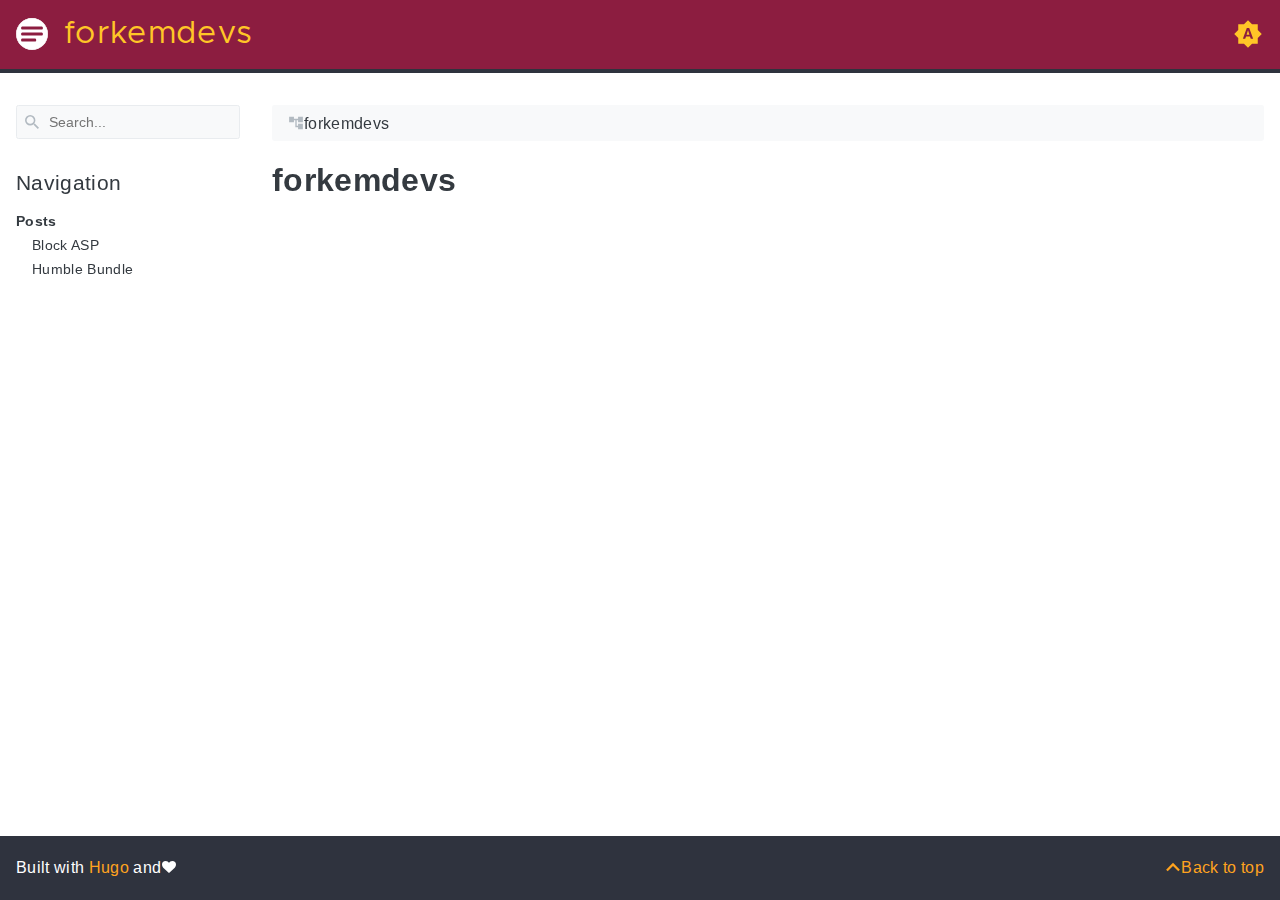
==== index.html @ 366abeff "deploy: c2080926b3ec997d3c9a92ddc873b7c8f7ced653" ====
<!doctype html><html lang=en class=color-toggle-hidden><head><meta name=generator content="Hugo 0.96.0"><meta charset=utf-8><meta name=viewport content="width=device-width,initial-scale=1"><meta name=color-scheme content="light dark"><meta name=description content="forkemdevs"><title>forkemdevs</title><link rel=icon type=image/svg+xml href=/favicon/favicon.svg><link rel=icon type=image/png sizes=32x32 href=/favicon/favicon-32x32.png><link rel=icon type=image/png sizes=16x16 href=/favicon/favicon-16x16.png><meta property="og:title" content="forkemdevs"><meta property="og:description" content><meta property="og:type" content="website"><meta property="og:url" content="https://forkemdevs.github.io/"><meta name=twitter:card content="summary"><meta name=twitter:title content="forkemdevs"><meta name=twitter:description content><script src=/js/darkmode-ce906ea916.min.js></script>
<link rel=preload as=font href=/fonts/Metropolis.woff2 type=font/woff2 crossorigin=anonymous><link rel=preload as=font href=/fonts/LiberationSans.woff2 type=font/woff2 crossorigin=anonymous><link rel=preload href=/main-f2bda721b7.min.css as=style><link rel=stylesheet href=/main-f2bda721b7.min.css media=all><link rel=preload href=/mobile-e59e15242a.min.css as=style><link rel=stylesheet href=/mobile-e59e15242a.min.css media="screen and (max-width: 45rem)"><link rel=preload href=/print-f79fc3e5d7.min.css as=style><link rel=stylesheet href=/print-f79fc3e5d7.min.css media=print><link rel=preload href=/custom.css as=style><link rel=stylesheet href=/custom.css media=all><script type=application/ld+json>{"@context":"http://schema.org","@type":"WebSite","name":"forkemdevs","url":"https:\/\/forkemdevs.github.io","thumbnailUrl":"https:\/\/forkemdevs.github.io\/brand.svg"}</script></head><body itemscope itemtype=https://schema.org/WebPage><svg class="svg-sprite" xmlns="http://www.w3.org/2000/svg" xmlns:xlink="http://www.w3.org/1999/xlink"><symbol viewBox="-2.29 -2.29 28.57 28.57" id="gdoc_arrow_back" xmlns="http://www.w3.org/2000/svg"><path d="M24 10.526v2.947H5.755l8.351 8.421-2.105 2.105-12-12 12-12 2.105 2.105-8.351 8.421H24z"/></symbol><symbol viewBox="-2.29 -2.29 28.57 28.57" id="gdoc_arrow_left_alt" xmlns="http://www.w3.org/2000/svg"><path d="M5.965 10.526V6.035L0 12l5.965 5.965v-4.491H24v-2.947H5.965z"/></symbol><symbol viewBox="-2.29 -2.29 28.57 28.57" id="gdoc_arrow_right_alt" xmlns="http://www.w3.org/2000/svg"><path d="M18.035 10.526V6.035L24 12l-5.965 5.965v-4.491H0v-2.947h18.035z"/></symbol><symbol viewBox="-2.29 -2.29 32.57 32.57" id="gdoc_bitbucket" xmlns="http://www.w3.org/2000/svg"><path d="M15.905 13.355c.189 1.444-1.564 2.578-2.784 1.839-1.375-.602-1.375-2.784-.034-3.403 1.151-.705 2.818.223 2.818 1.564zm1.907-.361c-.309-2.44-3.076-4.056-5.328-3.042-1.426.636-2.389 2.148-2.32 3.747.086 2.097 2.08 3.815 4.176 3.626s3.729-2.234 3.472-4.331zm4.108-9.315c-.756-.997-2.045-1.169-3.179-1.358-3.214-.516-6.513-.533-9.727.034-1.066.172-2.269.361-2.939 1.323 1.1 1.031 2.664 1.186 4.073 1.358 2.544.327 5.156.344 7.699.017 1.426-.172 3.008-.309 4.073-1.375zm.979 17.788c-.481 1.684-.206 3.953-1.994 4.932-3.076 1.701-6.806 1.89-10.191 1.289-1.787-.327-3.884-.894-4.864-2.578-.43-1.65-.705-3.334-.98-5.018l.103-.275.309-.155c5.121 3.386 12.288 3.386 17.427.0.808.241.206 1.22.189 1.805zM26.01 4.951c-.584 3.764-1.255 7.51-1.908 11.257-.189 1.1-1.255 1.719-2.148 2.183-3.214 1.615-6.96 1.89-10.483 1.512-2.389-.258-4.829-.894-6.771-2.389-.911-.705-.911-1.908-1.083-2.922-.602-3.523-1.289-7.046-1.719-10.604.206-1.547 1.942-2.217 3.231-2.698C6.848.654 8.686.362 10.508.19c3.884-.378 7.854-.241 11.618.859 1.341.395 2.784.945 3.695 2.097.412.533.275 1.203.189 1.805z"/></symbol><symbol viewBox="-2.29 -2.29 28.57 28.57" id="gdoc_bookmark" xmlns="http://www.w3.org/2000/svg"><path d="M15.268 4.392q.868.0 1.532.638t.664 1.506v17.463l-7.659-3.268-7.608 3.268V6.536q0-.868.664-1.506t1.532-.638h10.876zm4.34 14.144V4.392q0-.868-.638-1.532t-1.506-.664H6.537q0-.868.664-1.532T8.733.0h10.876q.868.0 1.532.664t.664 1.532v17.412z"/></symbol><symbol viewBox="-2.29 -2.29 32.57 32.57" id="gdoc_brightness_auto" xmlns="http://www.w3.org/2000/svg"><path d="M16.846 18.938h2.382L15.22 7.785h-2.44L8.772 18.938h2.382l.871-2.44h3.95zm7.087-9.062L27.999 14l-4.066 4.124v5.809h-5.809L14 27.999l-4.124-4.066H4.067v-5.809L.001 14l4.066-4.124V4.067h5.809L14 .001l4.124 4.066h5.809v5.809zm-11.385 4.937L14 10.282l1.452 4.531h-2.904z"/></symbol><symbol viewBox="-2.29 -2.29 32.57 32.57" id="gdoc_brightness_dark" xmlns="http://www.w3.org/2000/svg"><path d="M14 21.435q3.079.0 5.257-2.178T21.435 14t-2.178-5.257T14 6.565q-1.51.0-3.079.697 1.917.871 3.108 2.701T15.22 14t-1.191 4.037-3.108 2.701q1.568.697 3.079.697zm9.933-11.559L27.999 14l-4.066 4.124v5.809h-5.809L14 27.999l-4.124-4.066H4.067v-5.809L.001 14l4.066-4.124V4.067h5.809L14 .001l4.124 4.066h5.809v5.809z"/></symbol><symbol viewBox="-2.29 -2.29 32.57 32.57" id="gdoc_brightness_light" xmlns="http://www.w3.org/2000/svg"><path d="M14 21.435q3.079.0 5.257-2.178T21.435 14t-2.178-5.257T14 6.565 8.743 8.743 6.565 14t2.178 5.257T14 21.435zm9.933-3.311v5.809h-5.809L14 27.999l-4.124-4.066H4.067v-5.809L.001 14l4.066-4.124V4.067h5.809L14 .001l4.124 4.066h5.809v5.809L27.999 14z"/></symbol><symbol viewBox="-2.29 -2.29 32.57 32.57" id="gdoc_check" xmlns="http://www.w3.org/2000/svg"><path d="M8.885 20.197 25.759 3.323l2.24 2.24L8.885 24.677.0 15.792l2.24-2.24z"/></symbol><symbol viewBox="-2.29 -2.29 32.57 32.57" id="gdoc_cloud_off" xmlns="http://www.w3.org/2000/svg"><path d="M9.023 10.5H7q-1.914.0-3.281 1.395t-1.367 3.309 1.367 3.281T7 19.852h11.375zM3.5 4.976l1.477-1.477L24.5 23.022l-1.477 1.477-2.352-2.297H6.999q-2.898.0-4.949-2.051t-2.051-4.949q0-2.844 1.969-4.867t4.758-2.133zm19.086 5.578q2.242.164 3.828 1.832T28 16.351q0 3.008-2.461 4.758l-1.695-1.695q1.805-.984 1.805-3.063.0-1.422-1.039-2.461t-2.461-1.039h-1.75v-.602q0-2.68-1.859-4.539t-4.539-1.859q-1.531.0-2.953.711l-1.75-1.695Q11.431 3.5 14.001 3.5q2.953.0 5.496 2.078t3.09 4.977z"/></symbol><symbol viewBox="-2.29 -2.29 32.57 32.57" id="gdoc_code" xmlns="http://www.w3.org/2000/svg"><path d="M9.917 24.5a1.75 1.75.0 10-3.501.001 1.75 1.75.0 003.501-.001zm0-21a1.75 1.75.0 10-3.501.001A1.75 1.75.0 009.917 3.5zm11.666 2.333a1.75 1.75.0 10-3.501.001 1.75 1.75.0 003.501-.001zm1.75.0a3.502 3.502.0 01-1.75 3.026c-.055 6.581-4.721 8.039-7.82 9.023-2.898.911-3.846 1.349-3.846 3.117v.474a3.502 3.502.0 011.75 3.026c0 1.932-1.568 3.5-3.5 3.5s-3.5-1.568-3.5-3.5c0-1.294.711-2.424 1.75-3.026V6.526A3.502 3.502.0 014.667 3.5c0-1.932 1.568-3.5 3.5-3.5s3.5 1.568 3.5 3.5a3.502 3.502.0 01-1.75 3.026v9.06c.93-.456 1.914-.766 2.807-1.039 3.391-1.075 5.323-1.878 5.359-5.687a3.502 3.502.0 01-1.75-3.026c0-1.932 1.568-3.5 3.5-3.5s3.5 1.568 3.5 3.5z"/></symbol><symbol viewBox="-2.29 -2.29 32.57 32.57" id="gdoc_copy" xmlns="http://www.w3.org/2000/svg"><path d="M23.502 25.438V7.626H9.562v17.812h13.94zm0-20.315q1.013.0 1.787.745t.774 1.757v17.812q0 1.013-.774 1.787t-1.787.774H9.562q-1.013.0-1.787-.774t-.774-1.787V7.625q0-1.013.774-1.757t1.787-.745h13.94zM19.689.0v2.562H4.438v17.812H1.936V2.562q0-1.013.745-1.787T4.438.001h15.251z"/></symbol><symbol viewBox="-2.29 -2.29 36.57 36.57" id="gdoc_date" xmlns="http://www.w3.org/2000/svg"><path d="M27.192 28.844V11.192H4.808v17.652h22.384zm0-25.689q1.277.0 2.253.976t.976 2.253v22.459q0 1.277-.976 2.216t-2.253.939H4.808q-1.352.0-2.291-.901t-.939-2.253V6.385q0-1.277.939-2.253t2.291-.976h1.577V.001h3.23v3.155h12.769V.001h3.23v3.155h1.577zm-3.155 11.267v3.155h-3.23v-3.155h3.23zm-6.46.0v3.155h-3.155v-3.155h3.155zm-6.384.0v3.155h-3.23v-3.155h3.23z"/></symbol><symbol viewBox="-2.29 -2.29 36.57 36.57" id="gdoc_download" xmlns="http://www.w3.org/2000/svg"><path d="M2.866 28.209h26.269v3.79H2.866v-3.79zm26.268-16.925L16 24.418 2.866 11.284h7.493V.001h11.283v11.283h7.493z"/></symbol><symbol viewBox="-2.29 -2.29 36.57 36.57" id="gdoc_email" xmlns="http://www.w3.org/2000/svg"><path d="M28.845 9.615v-3.23L16 14.422 3.155 6.385v3.23L16 17.577zm0-6.46q1.277.0 2.216.977T32 6.385v19.23q0 1.277-.939 2.253t-2.216.977H3.155q-1.277.0-2.216-.977T0 25.615V6.385q0-1.277.939-2.253t2.216-.977h25.69z"/></symbol><symbol viewBox="-2.29 -2.29 32.57 32.57" id="gdoc_git" xmlns="http://www.w3.org/2000/svg"><path d="M27.472 12.753 15.247.529a1.803 1.803.0 00-2.55.0l-2.84 2.84 2.137 2.137a2.625 2.625.0 013.501 3.501l3.499 3.499a2.625 2.625.0 11-1.237 1.237l-3.499-3.499c-.083.04-.169.075-.257.106v7.3a2.626 2.626.0 11-1.75.0v-7.3a2.626 2.626.0 01-1.494-3.607L8.62 4.606l-8.09 8.09a1.805 1.805.0 000 2.551l12.225 12.224a1.803 1.803.0 002.55.0l12.168-12.168a1.805 1.805.0 000-2.551z"/></symbol><symbol viewBox="-2.29 -2.29 36.57 36.57" id="gdoc_github" xmlns="http://www.w3.org/2000/svg"><path d="M16 .394c8.833.0 15.999 7.166 15.999 15.999.0 7.062-4.583 13.062-10.937 15.187-.813.146-1.104-.354-1.104-.771.0-.521.021-2.25.021-4.396.0-1.5-.5-2.458-1.083-2.958 3.562-.396 7.312-1.75 7.312-7.896.0-1.75-.625-3.167-1.646-4.291.167-.417.708-2.042-.167-4.25-1.333-.417-4.396 1.646-4.396 1.646a15.032 15.032.0 00-8 0S8.937 6.602 7.603 7.018c-.875 2.208-.333 3.833-.167 4.25-1.021 1.125-1.646 2.542-1.646 4.291.0 6.125 3.729 7.5 7.291 7.896-.458.417-.875 1.125-1.021 2.146-.917.417-3.25 1.125-4.646-1.333-.875-1.521-2.458-1.646-2.458-1.646-1.562-.021-.104.979-.104.979 1.042.479 1.771 2.333 1.771 2.333.938 2.854 5.396 1.896 5.396 1.896.0 1.333.021 2.583.021 2.979.0.417-.292.917-1.104.771C4.582 29.455-.001 23.455-.001 16.393-.001 7.56 7.165.394 15.998.394zM6.063 23.372c.042-.083-.021-.187-.146-.25-.125-.042-.229-.021-.271.042-.042.083.021.187.146.25.104.062.229.042.271-.042zm.646.709c.083-.062.062-.208-.042-.333-.104-.104-.25-.146-.333-.062-.083.062-.062.208.042.333.104.104.25.146.333.062zm.625.937c.104-.083.104-.25.0-.396-.083-.146-.25-.208-.354-.125-.104.062-.104.229.0.375s.271.208.354.146zm.875.875c.083-.083.042-.271-.083-.396-.146-.146-.333-.167-.417-.062-.104.083-.062.271.083.396.146.146.333.167.417.062zm1.187.521c.042-.125-.083-.271-.271-.333-.167-.042-.354.021-.396.146s.083.271.271.312c.167.062.354.0.396-.125zm1.313.104c0-.146-.167-.25-.354-.229-.187.0-.333.104-.333.229.0.146.146.25.354.229.187.0.333-.104.333-.229zm1.208-.208c-.021-.125-.187-.208-.375-.187-.187.042-.312.167-.292.312.021.125.187.208.375.167s.312-.167.292-.292z"/></symbol><symbol viewBox="-2.29 -2.29 32.57 32.57" id="gdoc_gitlab" xmlns="http://www.w3.org/2000/svg"><path d="M1.629 11.034 14 26.888.442 17.048a1.09 1.09.0 01-.39-1.203l1.578-4.811zm7.217.0h10.309l-5.154 15.854zM5.753 1.475l3.093 9.559H1.63l3.093-9.559a.548.548.0 011.031.0zm20.618 9.559 1.578 4.811c.141.437-.016.922-.39 1.203l-13.558 9.84 12.371-15.854zm0 0h-7.216l3.093-9.559a.548.548.0 011.031.0z"/></symbol><symbol viewBox="-2.29 -2.29 36.57 36.57" id="gdoc_heart" xmlns="http://www.w3.org/2000/svg"><path d="M16 29.714a1.11 1.11.0 01-.786-.321L4.072 18.643c-.143-.125-4.071-3.714-4.071-8 0-5.232 3.196-8.357 8.535-8.357 3.125.0 6.053 2.464 7.464 3.857 1.411-1.393 4.339-3.857 7.464-3.857 5.339.0 8.535 3.125 8.535 8.357.0 4.286-3.928 7.875-4.089 8.035L16.785 29.392c-.214.214-.5.321-.786.321z"/></symbol><symbol viewBox="-2.29 -2.29 32.57 32.57" id="gdoc_home" xmlns="http://www.w3.org/2000/svg"><path d="M24.003 15.695v8.336c0 .608-.504 1.111-1.111 1.111h-6.669v-6.669h-4.446v6.669H5.108a1.119 1.119.0 01-1.111-1.111v-8.336c0-.035.017-.069.017-.104L14 7.359l9.986 8.232a.224.224.0 01.017.104zm3.873-1.198-1.077 1.285a.578.578.0 01-.365.191h-.052a.547.547.0 01-.365-.122L14 5.831 1.983 15.851a.594.594.0 01-.417.122.578.578.0 01-.365-.191L.124 14.497a.57.57.0 01.069-.781L12.679 3.314c.729-.608 1.91-.608 2.64.0l4.237 3.543V3.471c0-.313.243-.556.556-.556h3.334c.313.0.556.243.556.556v7.085l3.803 3.161c.226.191.26.556.069.781z"/></symbol><symbol viewBox="-2.29 -2.29 32.57 32.57" id="gdoc_keyborad_arrow_down" xmlns="http://www.w3.org/2000/svg"><path d="M3.281 5.36 14 16.079 24.719 5.36 28 8.641l-14 14-14-14z"/></symbol><symbol viewBox="-2.29 -2.29 36.57 36.57" id="gdoc_keyborad_arrow_left" xmlns="http://www.w3.org/2000/svg"><path d="M25.875 28.25 22.125 32 6.126 16.001 22.125.002l3.75 3.75-12.25 12.25z"/></symbol><symbol viewBox="-2.29 -2.29 36.57 36.57" id="gdoc_keyborad_arrow_right" xmlns="http://www.w3.org/2000/svg"><path d="M6.125 28.25 18.375 16 6.125 3.75 9.875.0l15.999 15.999L9.875 31.998z"/></symbol><symbol viewBox="-2.29 -2.29 32.57 32.57" id="gdoc_keyborad_arrow_up" xmlns="http://www.w3.org/2000/svg"><path d="M24.719 22.64 14 11.921 3.281 22.64.0 19.359l14-14 14 14z"/></symbol><symbol viewBox="-2.29 -2.29 36.57 36.57" id="gdoc_link" xmlns="http://www.w3.org/2000/svg"><path d="M24.037 7.963q3.305.0 5.634 2.366T32 16t-2.329 5.671-5.634 2.366h-6.46v-3.08h6.46q2.028.0 3.493-1.465t1.465-3.493-1.465-3.493-3.493-1.465h-6.46v-3.08h6.46zM9.615 17.578v-3.155h12.77v3.155H9.615zM3.005 16q0 2.028 1.465 3.493t3.493 1.465h6.46v3.08h-6.46q-3.305.0-5.634-2.366T0 16.001t2.329-5.671 5.634-2.366h6.46v3.08h-6.46q-2.028.0-3.493 1.465t-1.465 3.493z"/></symbol><symbol viewBox="-2.29 -2.29 36.57 36.57" id="gdoc_menu" xmlns="http://www.w3.org/2000/svg"><path d="M.001 5.334h31.998v3.583H.001V5.334zm0 12.416v-3.5h31.998v3.5H.001zm0 8.916v-3.583h31.998v3.583H.001z"/></symbol><symbol viewBox="-2.29 -2.29 32.57 32.57" id="gdoc_notification" xmlns="http://www.w3.org/2000/svg"><path d="M22.615 19.384l2.894 2.894v1.413H2.49v-1.413l2.894-2.894V12.25q0-3.365 1.716-5.856t4.745-3.231v-1.01q0-.875.606-1.514T13.999.0t1.548.639.606 1.514v1.01q3.029.74 4.745 3.231t1.716 5.856v7.134zM14 27.999q-1.211.0-2.053-.808t-.841-2.019h5.788q0 1.144-.875 1.986T14 27.999z"/></symbol><symbol viewBox="-2.29 -2.29 32.57 32.57" id="gdoc_path" xmlns="http://www.w3.org/2000/svg"><path d="M28 12.62h-9.793V8.414h-2.826v11.173h2.826v-4.206H28V26.62h-9.793v-4.206H12.62v-14H9.794v4.206H.001V1.381h9.793v4.206h8.413V1.381H28V12.62z"/></symbol><symbol viewBox="-2.29 -2.29 36.57 36.57" id="gdoc_person" xmlns="http://www.w3.org/2000/svg"><path d="M16 20.023q5.052.0 10.526 2.199t5.473 5.754v4.023H0v-4.023q0-3.555 5.473-5.754t10.526-2.199zM16 16q-3.275.0-5.614-2.339T8.047 8.047t2.339-5.661T16 0t5.614 2.386 2.339 5.661-2.339 5.614T16 16z"/></symbol><symbol viewBox="-2.29 -2.29 36.57 36.57" id="gdoc_search" xmlns="http://www.w3.org/2000/svg"><path d="M11.925 20.161q3.432.0 5.834-2.402t2.402-5.834-2.402-5.834-5.834-2.402-5.834 2.402-2.402 5.834 2.402 5.834 5.834 2.402zm10.981.0L32 29.255 29.255 32l-9.094-9.094v-1.458l-.515-.515q-3.26 2.831-7.721 2.831-4.976.0-8.45-3.432T.001 11.925t3.474-8.45 8.45-3.474 8.407 3.474 3.432 8.45q0 1.802-.858 4.075t-1.973 3.646l.515.515h1.458z"/></symbol><symbol viewBox="-2.29 -2.29 32.57 32.57" id="gdoc_shield" xmlns="http://www.w3.org/2000/svg"><path d="M22.167 15.166V3.5h-8.166v20.726c.93-.492 2.424-1.349 3.883-2.497 1.95-1.531 4.284-3.919 4.284-6.562zm3.499-13.999v14c0 7.674-10.737 12.523-11.192 12.724-.146.073-.31.109-.474.109s-.328-.036-.474-.109c-.456-.201-11.192-5.049-11.192-12.724v-14C2.334.529 2.863.0 3.501.0H24.5c.638.0 1.167.529 1.167 1.167z"/></symbol><symbol viewBox="-2.29 -2.29 32.57 32.57" id="gdoc_tags" xmlns="http://www.w3.org/2000/svg"><path d="M6.606 7.549c0-1.047-.84-1.887-1.887-1.887s-1.887.84-1.887 1.887.84 1.887 1.887 1.887 1.887-.84 1.887-1.887zm15.732 8.493c0 .501-.206.988-.546 1.327l-7.239 7.254c-.354.339-.84.546-1.342.546s-.988-.206-1.327-.546L1.342 14.066C.59 13.329.0 11.899.0 10.852V4.718a1.9 1.9.0 011.887-1.887h6.134c1.047.0 2.477.59 3.229 1.342L21.792 14.7c.339.354.546.84.546 1.342zm5.661.0c0 .501-.206.988-.546 1.327l-7.239 7.254c-.354.339-.84.546-1.342.546-.767.0-1.15-.354-1.651-.87l6.93-6.93c.339-.339.546-.826.546-1.327s-.206-.988-.546-1.342L13.609 4.173c-.752-.752-2.182-1.342-3.229-1.342h3.303c1.047.0 2.477.59 3.229 1.342L27.454 14.7c.339.354.546.84.546 1.342z"/></symbol><symbol viewBox="-2.29 -2.29 36.57 36.57" id="gdoc_timer" xmlns="http://www.w3.org/2000/svg"><path d="M16 29q4.428.0 7.536-3.143t3.107-7.571-3.107-7.536T16 7.643 8.464 10.75t-3.107 7.536 3.107 7.571T16 29zM26.714 9.786q1.214 1.571 2.107 4.036t.893 4.464q0 5.643-4 9.678T16 32t-9.714-4.036-4-9.678 4-9.678T16 4.572q1.929.0 4.464.929t4.107 2.143l2.143-2.214q1.143.929 2.143 2.143zM14.5 19.857v-9.143h3v9.143h-3zM20.571.001v3.071h-9.143V.001h9.143z"/></symbol></svg><div class=wrapper><input type=checkbox class=hidden id=menu-control>
<input type=checkbox class=hidden id=menu-header-control><header class=gdoc-header><div class="container flex align-center justify-between"><label for=menu-control class=gdoc-nav__control><svg class="icon gdoc_menu"><title>Open Nav Menu</title><use xlink:href="#gdoc_menu"/></svg><svg class="icon gdoc_arrow_back"><title>Close Nav Menu</title><use xlink:href="#gdoc_arrow_back"/></svg></label><a class=gdoc-header__link href=https://forkemdevs.github.io><span class="gdoc-brand flex align-center"><img class=gdoc-brand__img src=/brand.svg alt>
<span class=gdoc-brand__title>forkemdevs</span></span></a><div class=gdoc-menu-header><span id=gdoc-dark-mode><svg class="icon gdoc_brightness_dark"><title>Toggle Dark/Light/Auto mode</title><use xlink:href="#gdoc_brightness_dark"/></svg><svg class="icon gdoc_brightness_light"><title>Toggle Dark/Light/Auto mode</title><use xlink:href="#gdoc_brightness_light"/></svg><svg class="icon gdoc_brightness_auto"><title>Toggle Dark/Light/Auto mode</title><use xlink:href="#gdoc_brightness_auto"/></svg></span></div></div></header><main class="container flex flex-even"><aside class=gdoc-nav><nav><div class=gdoc-search><svg class="icon gdoc_search"><use xlink:href="#gdoc_search"/></svg><input type=text id=gdoc-search-input class=gdoc-search__input placeholder=Search... aria-label=Search maxlength=64><div class="gdoc-search__spinner spinner hidden"></div><ul id=gdoc-search-results class=gdoc-search__list></ul></div><section class=gdoc-nav--main><h2>Navigation</h2><ul class=gdoc-nav__list><li><span class=flex>Posts</span><ul class=gdoc-nav__list><li><span class=flex><a href=/posts/blockasp/ class=gdoc-nav__entry>Block ASP</a></span></li><li><span class=flex><a href=/posts/humble/ class=gdoc-nav__entry>Humble Bundle</a></span></li></ul></li></ul></section><section class=gdoc-nav--more></section></nav></aside><div class=gdoc-page><div class="gdoc-page__header flex flex-wrap
justify-between
hidden-mobile" itemprop=breadcrumb><div><svg class="icon gdoc_path hidden-mobile"><use xlink:href="#gdoc_path"/></svg><ol class=breadcrumb itemscope itemtype=https://schema.org/BreadcrumbList><li itemprop=itemListElement itemscope itemtype=https://schema.org/ListItem><span itemprop=name>forkemdevs</span><meta itemprop=position content="1"></li></ol></div></div><article class="gdoc-markdown gdoc-markdown__align--left"><h1>forkemdevs</h1></article><div class="gdoc-page__footer flex flex-wrap justify-between"></div></div></main><footer class=gdoc-footer><div class="container flex"><div class="flex flex-wrap"><span class="gdoc-footer__item gdoc-footer__item--row">Built with <a href=https://gohugo.io/ class=gdoc-footer__link>Hugo</a> and<svg class="icon gdoc_heart"><use xlink:href="#gdoc_heart"/></svg></span></div><div class="flex flex-25 justify-end"><span class="gdoc-footer__item text-right"><a class="gdoc-footer__link fake-link" href=# aria-label="Back to top"><svg class="icon gdoc_keyborad_arrow_up"><use xlink:href="#gdoc_keyborad_arrow_up"/></svg><span class=hidden-mobile>Back to top</span></a></span></div></div></footer></div><script defer src=/js/en.search.min.abe68cbe5566df3a4f1f0d85d032292425f161613d17ce5e425dd2c1304852de.js></script>
<script defer src=/js/clipboard-27784b7376.min.js></script>
<script defer src=/js/clipboard-loader-832dc83c27.min.js></script>
<script defer src=/js/copycode-fd03c0d24f.min.js></script></body></html>
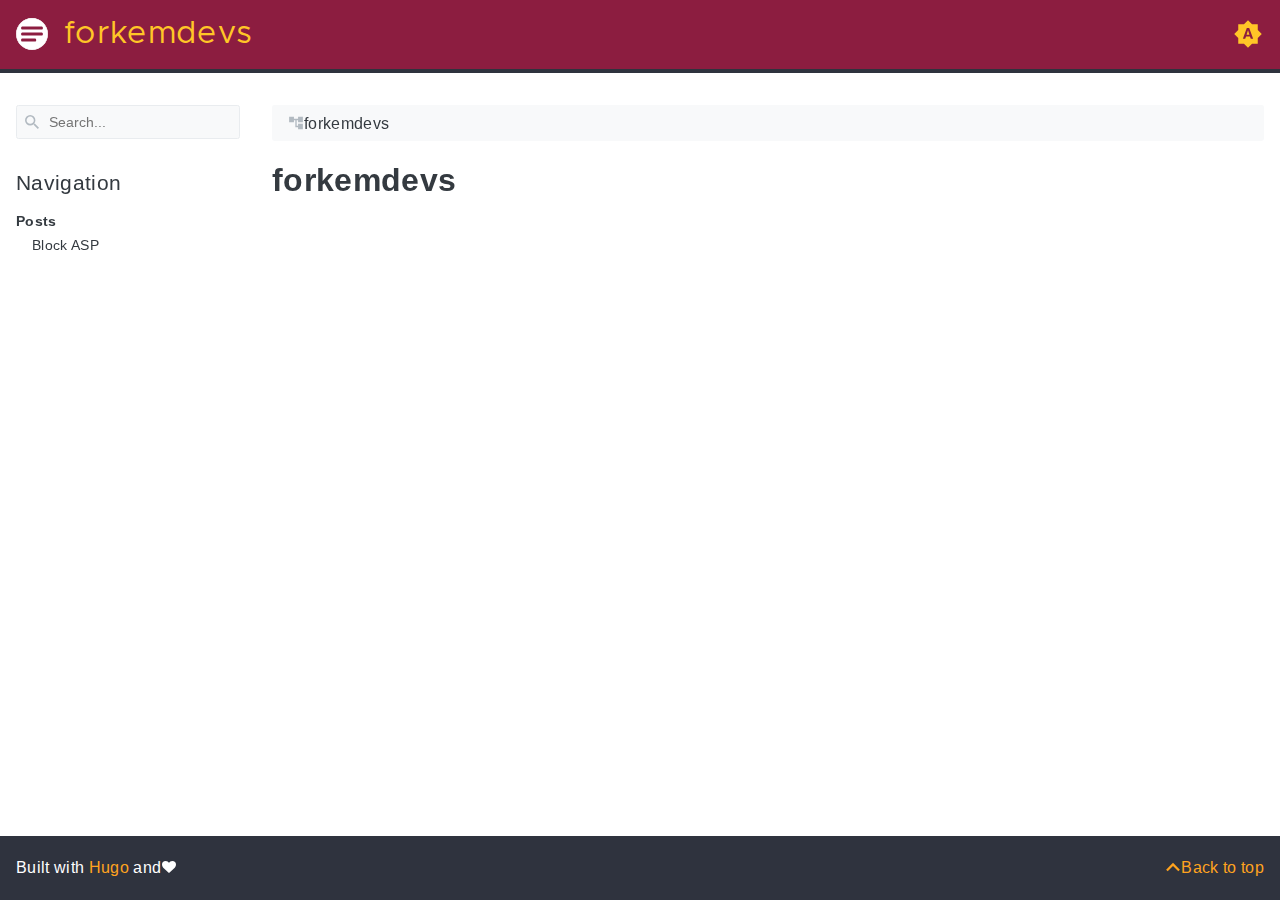
==== commit 736707ed: "deploy: e185e8fd4fc983e2602ab6d0beebf1bd8588249e" ====
--- a/index.html
+++ b/index.html
@@ -1,7 +1,7 @@
 <!doctype html><html lang=en class=color-toggle-hidden><head><meta name=generator content="Hugo 0.96.0"><meta charset=utf-8><meta name=viewport content="width=device-width,initial-scale=1"><meta name=color-scheme content="light dark"><meta name=description content="forkemdevs"><title>forkemdevs</title><link rel=icon type=image/svg+xml href=/favicon/favicon.svg><link rel=icon type=image/png sizes=32x32 href=/favicon/favicon-32x32.png><link rel=icon type=image/png sizes=16x16 href=/favicon/favicon-16x16.png><meta property="og:title" content="forkemdevs"><meta property="og:description" content><meta property="og:type" content="website"><meta property="og:url" content="https://forkemdevs.github.io/"><meta name=twitter:card content="summary"><meta name=twitter:title content="forkemdevs"><meta name=twitter:description content><script src=/js/darkmode-ce906ea916.min.js></script>
 <link rel=preload as=font href=/fonts/Metropolis.woff2 type=font/woff2 crossorigin=anonymous><link rel=preload as=font href=/fonts/LiberationSans.woff2 type=font/woff2 crossorigin=anonymous><link rel=preload href=/main-f2bda721b7.min.css as=style><link rel=stylesheet href=/main-f2bda721b7.min.css media=all><link rel=preload href=/mobile-e59e15242a.min.css as=style><link rel=stylesheet href=/mobile-e59e15242a.min.css media="screen and (max-width: 45rem)"><link rel=preload href=/print-f79fc3e5d7.min.css as=style><link rel=stylesheet href=/print-f79fc3e5d7.min.css media=print><link rel=preload href=/custom.css as=style><link rel=stylesheet href=/custom.css media=all><script type=application/ld+json>{"@context":"http://schema.org","@type":"WebSite","name":"forkemdevs","url":"https:\/\/forkemdevs.github.io","thumbnailUrl":"https:\/\/forkemdevs.github.io\/brand.svg"}</script></head><body itemscope itemtype=https://schema.org/WebPage><svg class="svg-sprite" xmlns="http://www.w3.org/2000/svg" xmlns:xlink="http://www.w3.org/1999/xlink"><symbol viewBox="-2.29 -2.29 28.57 28.57" id="gdoc_arrow_back" xmlns="http://www.w3.org/2000/svg"><path d="M24 10.526v2.947H5.755l8.351 8.421-2.105 2.105-12-12 12-12 2.105 2.105-8.351 8.421H24z"/></symbol><symbol viewBox="-2.29 -2.29 28.57 28.57" id="gdoc_arrow_left_alt" xmlns="http://www.w3.org/2000/svg"><path d="M5.965 10.526V6.035L0 12l5.965 5.965v-4.491H24v-2.947H5.965z"/></symbol><symbol viewBox="-2.29 -2.29 28.57 28.57" id="gdoc_arrow_right_alt" xmlns="http://www.w3.org/2000/svg"><path d="M18.035 10.526V6.035L24 12l-5.965 5.965v-4.491H0v-2.947h18.035z"/></symbol><symbol viewBox="-2.29 -2.29 32.57 32.57" id="gdoc_bitbucket" xmlns="http://www.w3.org/2000/svg"><path d="M15.905 13.355c.189 1.444-1.564 2.578-2.784 1.839-1.375-.602-1.375-2.784-.034-3.403 1.151-.705 2.818.223 2.818 1.564zm1.907-.361c-.309-2.44-3.076-4.056-5.328-3.042-1.426.636-2.389 2.148-2.32 3.747.086 2.097 2.08 3.815 4.176 3.626s3.729-2.234 3.472-4.331zm4.108-9.315c-.756-.997-2.045-1.169-3.179-1.358-3.214-.516-6.513-.533-9.727.034-1.066.172-2.269.361-2.939 1.323 1.1 1.031 2.664 1.186 4.073 1.358 2.544.327 5.156.344 7.699.017 1.426-.172 3.008-.309 4.073-1.375zm.979 17.788c-.481 1.684-.206 3.953-1.994 4.932-3.076 1.701-6.806 1.89-10.191 1.289-1.787-.327-3.884-.894-4.864-2.578-.43-1.65-.705-3.334-.98-5.018l.103-.275.309-.155c5.121 3.386 12.288 3.386 17.427.0.808.241.206 1.22.189 1.805zM26.01 4.951c-.584 3.764-1.255 7.51-1.908 11.257-.189 1.1-1.255 1.719-2.148 2.183-3.214 1.615-6.96 1.89-10.483 1.512-2.389-.258-4.829-.894-6.771-2.389-.911-.705-.911-1.908-1.083-2.922-.602-3.523-1.289-7.046-1.719-10.604.206-1.547 1.942-2.217 3.231-2.698C6.848.654 8.686.362 10.508.19c3.884-.378 7.854-.241 11.618.859 1.341.395 2.784.945 3.695 2.097.412.533.275 1.203.189 1.805z"/></symbol><symbol viewBox="-2.29 -2.29 28.57 28.57" id="gdoc_bookmark" xmlns="http://www.w3.org/2000/svg"><path d="M15.268 4.392q.868.0 1.532.638t.664 1.506v17.463l-7.659-3.268-7.608 3.268V6.536q0-.868.664-1.506t1.532-.638h10.876zm4.34 14.144V4.392q0-.868-.638-1.532t-1.506-.664H6.537q0-.868.664-1.532T8.733.0h10.876q.868.0 1.532.664t.664 1.532v17.412z"/></symbol><symbol viewBox="-2.29 -2.29 32.57 32.57" id="gdoc_brightness_auto" xmlns="http://www.w3.org/2000/svg"><path d="M16.846 18.938h2.382L15.22 7.785h-2.44L8.772 18.938h2.382l.871-2.44h3.95zm7.087-9.062L27.999 14l-4.066 4.124v5.809h-5.809L14 27.999l-4.124-4.066H4.067v-5.809L.001 14l4.066-4.124V4.067h5.809L14 .001l4.124 4.066h5.809v5.809zm-11.385 4.937L14 10.282l1.452 4.531h-2.904z"/></symbol><symbol viewBox="-2.29 -2.29 32.57 32.57" id="gdoc_brightness_dark" xmlns="http://www.w3.org/2000/svg"><path d="M14 21.435q3.079.0 5.257-2.178T21.435 14t-2.178-5.257T14 6.565q-1.51.0-3.079.697 1.917.871 3.108 2.701T15.22 14t-1.191 4.037-3.108 2.701q1.568.697 3.079.697zm9.933-11.559L27.999 14l-4.066 4.124v5.809h-5.809L14 27.999l-4.124-4.066H4.067v-5.809L.001 14l4.066-4.124V4.067h5.809L14 .001l4.124 4.066h5.809v5.809z"/></symbol><symbol viewBox="-2.29 -2.29 32.57 32.57" id="gdoc_brightness_light" xmlns="http://www.w3.org/2000/svg"><path d="M14 21.435q3.079.0 5.257-2.178T21.435 14t-2.178-5.257T14 6.565 8.743 8.743 6.565 14t2.178 5.257T14 21.435zm9.933-3.311v5.809h-5.809L14 27.999l-4.124-4.066H4.067v-5.809L.001 14l4.066-4.124V4.067h5.809L14 .001l4.124 4.066h5.809v5.809L27.999 14z"/></symbol><symbol viewBox="-2.29 -2.29 32.57 32.57" id="gdoc_check" xmlns="http://www.w3.org/2000/svg"><path d="M8.885 20.197 25.759 3.323l2.24 2.24L8.885 24.677.0 15.792l2.24-2.24z"/></symbol><symbol viewBox="-2.29 -2.29 32.57 32.57" id="gdoc_cloud_off" xmlns="http://www.w3.org/2000/svg"><path d="M9.023 10.5H7q-1.914.0-3.281 1.395t-1.367 3.309 1.367 3.281T7 19.852h11.375zM3.5 4.976l1.477-1.477L24.5 23.022l-1.477 1.477-2.352-2.297H6.999q-2.898.0-4.949-2.051t-2.051-4.949q0-2.844 1.969-4.867t4.758-2.133zm19.086 5.578q2.242.164 3.828 1.832T28 16.351q0 3.008-2.461 4.758l-1.695-1.695q1.805-.984 1.805-3.063.0-1.422-1.039-2.461t-2.461-1.039h-1.75v-.602q0-2.68-1.859-4.539t-4.539-1.859q-1.531.0-2.953.711l-1.75-1.695Q11.431 3.5 14.001 3.5q2.953.0 5.496 2.078t3.09 4.977z"/></symbol><symbol viewBox="-2.29 -2.29 32.57 32.57" id="gdoc_code" xmlns="http://www.w3.org/2000/svg"><path d="M9.917 24.5a1.75 1.75.0 10-3.501.001 1.75 1.75.0 003.501-.001zm0-21a1.75 1.75.0 10-3.501.001A1.75 1.75.0 009.917 3.5zm11.666 2.333a1.75 1.75.0 10-3.501.001 1.75 1.75.0 003.501-.001zm1.75.0a3.502 3.502.0 01-1.75 3.026c-.055 6.581-4.721 8.039-7.82 9.023-2.898.911-3.846 1.349-3.846 3.117v.474a3.502 3.502.0 011.75 3.026c0 1.932-1.568 3.5-3.5 3.5s-3.5-1.568-3.5-3.5c0-1.294.711-2.424 1.75-3.026V6.526A3.502 3.502.0 014.667 3.5c0-1.932 1.568-3.5 3.5-3.5s3.5 1.568 3.5 3.5a3.502 3.502.0 01-1.75 3.026v9.06c.93-.456 1.914-.766 2.807-1.039 3.391-1.075 5.323-1.878 5.359-5.687a3.502 3.502.0 01-1.75-3.026c0-1.932 1.568-3.5 3.5-3.5s3.5 1.568 3.5 3.5z"/></symbol><symbol viewBox="-2.29 -2.29 32.57 32.57" id="gdoc_copy" xmlns="http://www.w3.org/2000/svg"><path d="M23.502 25.438V7.626H9.562v17.812h13.94zm0-20.315q1.013.0 1.787.745t.774 1.757v17.812q0 1.013-.774 1.787t-1.787.774H9.562q-1.013.0-1.787-.774t-.774-1.787V7.625q0-1.013.774-1.757t1.787-.745h13.94zM19.689.0v2.562H4.438v17.812H1.936V2.562q0-1.013.745-1.787T4.438.001h15.251z"/></symbol><symbol viewBox="-2.29 -2.29 36.57 36.57" id="gdoc_date" xmlns="http://www.w3.org/2000/svg"><path d="M27.192 28.844V11.192H4.808v17.652h22.384zm0-25.689q1.277.0 2.253.976t.976 2.253v22.459q0 1.277-.976 2.216t-2.253.939H4.808q-1.352.0-2.291-.901t-.939-2.253V6.385q0-1.277.939-2.253t2.291-.976h1.577V.001h3.23v3.155h12.769V.001h3.23v3.155h1.577zm-3.155 11.267v3.155h-3.23v-3.155h3.23zm-6.46.0v3.155h-3.155v-3.155h3.155zm-6.384.0v3.155h-3.23v-3.155h3.23z"/></symbol><symbol viewBox="-2.29 -2.29 36.57 36.57" id="gdoc_download" xmlns="http://www.w3.org/2000/svg"><path d="M2.866 28.209h26.269v3.79H2.866v-3.79zm26.268-16.925L16 24.418 2.866 11.284h7.493V.001h11.283v11.283h7.493z"/></symbol><symbol viewBox="-2.29 -2.29 36.57 36.57" id="gdoc_email" xmlns="http://www.w3.org/2000/svg"><path d="M28.845 9.615v-3.23L16 14.422 3.155 6.385v3.23L16 17.577zm0-6.46q1.277.0 2.216.977T32 6.385v19.23q0 1.277-.939 2.253t-2.216.977H3.155q-1.277.0-2.216-.977T0 25.615V6.385q0-1.277.939-2.253t2.216-.977h25.69z"/></symbol><symbol viewBox="-2.29 -2.29 32.57 32.57" id="gdoc_git" xmlns="http://www.w3.org/2000/svg"><path d="M27.472 12.753 15.247.529a1.803 1.803.0 00-2.55.0l-2.84 2.84 2.137 2.137a2.625 2.625.0 013.501 3.501l3.499 3.499a2.625 2.625.0 11-1.237 1.237l-3.499-3.499c-.083.04-.169.075-.257.106v7.3a2.626 2.626.0 11-1.75.0v-7.3a2.626 2.626.0 01-1.494-3.607L8.62 4.606l-8.09 8.09a1.805 1.805.0 000 2.551l12.225 12.224a1.803 1.803.0 002.55.0l12.168-12.168a1.805 1.805.0 000-2.551z"/></symbol><symbol viewBox="-2.29 -2.29 36.57 36.57" id="gdoc_github" xmlns="http://www.w3.org/2000/svg"><path d="M16 .394c8.833.0 15.999 7.166 15.999 15.999.0 7.062-4.583 13.062-10.937 15.187-.813.146-1.104-.354-1.104-.771.0-.521.021-2.25.021-4.396.0-1.5-.5-2.458-1.083-2.958 3.562-.396 7.312-1.75 7.312-7.896.0-1.75-.625-3.167-1.646-4.291.167-.417.708-2.042-.167-4.25-1.333-.417-4.396 1.646-4.396 1.646a15.032 15.032.0 00-8 0S8.937 6.602 7.603 7.018c-.875 2.208-.333 3.833-.167 4.25-1.021 1.125-1.646 2.542-1.646 4.291.0 6.125 3.729 7.5 7.291 7.896-.458.417-.875 1.125-1.021 2.146-.917.417-3.25 1.125-4.646-1.333-.875-1.521-2.458-1.646-2.458-1.646-1.562-.021-.104.979-.104.979 1.042.479 1.771 2.333 1.771 2.333.938 2.854 5.396 1.896 5.396 1.896.0 1.333.021 2.583.021 2.979.0.417-.292.917-1.104.771C4.582 29.455-.001 23.455-.001 16.393-.001 7.56 7.165.394 15.998.394zM6.063 23.372c.042-.083-.021-.187-.146-.25-.125-.042-.229-.021-.271.042-.042.083.021.187.146.25.104.062.229.042.271-.042zm.646.709c.083-.062.062-.208-.042-.333-.104-.104-.25-.146-.333-.062-.083.062-.062.208.042.333.104.104.25.146.333.062zm.625.937c.104-.083.104-.25.0-.396-.083-.146-.25-.208-.354-.125-.104.062-.104.229.0.375s.271.208.354.146zm.875.875c.083-.083.042-.271-.083-.396-.146-.146-.333-.167-.417-.062-.104.083-.062.271.083.396.146.146.333.167.417.062zm1.187.521c.042-.125-.083-.271-.271-.333-.167-.042-.354.021-.396.146s.083.271.271.312c.167.062.354.0.396-.125zm1.313.104c0-.146-.167-.25-.354-.229-.187.0-.333.104-.333.229.0.146.146.25.354.229.187.0.333-.104.333-.229zm1.208-.208c-.021-.125-.187-.208-.375-.187-.187.042-.312.167-.292.312.021.125.187.208.375.167s.312-.167.292-.292z"/></symbol><symbol viewBox="-2.29 -2.29 32.57 32.57" id="gdoc_gitlab" xmlns="http://www.w3.org/2000/svg"><path d="M1.629 11.034 14 26.888.442 17.048a1.09 1.09.0 01-.39-1.203l1.578-4.811zm7.217.0h10.309l-5.154 15.854zM5.753 1.475l3.093 9.559H1.63l3.093-9.559a.548.548.0 011.031.0zm20.618 9.559 1.578 4.811c.141.437-.016.922-.39 1.203l-13.558 9.84 12.371-15.854zm0 0h-7.216l3.093-9.559a.548.548.0 011.031.0z"/></symbol><symbol viewBox="-2.29 -2.29 36.57 36.57" id="gdoc_heart" xmlns="http://www.w3.org/2000/svg"><path d="M16 29.714a1.11 1.11.0 01-.786-.321L4.072 18.643c-.143-.125-4.071-3.714-4.071-8 0-5.232 3.196-8.357 8.535-8.357 3.125.0 6.053 2.464 7.464 3.857 1.411-1.393 4.339-3.857 7.464-3.857 5.339.0 8.535 3.125 8.535 8.357.0 4.286-3.928 7.875-4.089 8.035L16.785 29.392c-.214.214-.5.321-.786.321z"/></symbol><symbol viewBox="-2.29 -2.29 32.57 32.57" id="gdoc_home" xmlns="http://www.w3.org/2000/svg"><path d="M24.003 15.695v8.336c0 .608-.504 1.111-1.111 1.111h-6.669v-6.669h-4.446v6.669H5.108a1.119 1.119.0 01-1.111-1.111v-8.336c0-.035.017-.069.017-.104L14 7.359l9.986 8.232a.224.224.0 01.017.104zm3.873-1.198-1.077 1.285a.578.578.0 01-.365.191h-.052a.547.547.0 01-.365-.122L14 5.831 1.983 15.851a.594.594.0 01-.417.122.578.578.0 01-.365-.191L.124 14.497a.57.57.0 01.069-.781L12.679 3.314c.729-.608 1.91-.608 2.64.0l4.237 3.543V3.471c0-.313.243-.556.556-.556h3.334c.313.0.556.243.556.556v7.085l3.803 3.161c.226.191.26.556.069.781z"/></symbol><symbol viewBox="-2.29 -2.29 32.57 32.57" id="gdoc_keyborad_arrow_down" xmlns="http://www.w3.org/2000/svg"><path d="M3.281 5.36 14 16.079 24.719 5.36 28 8.641l-14 14-14-14z"/></symbol><symbol viewBox="-2.29 -2.29 36.57 36.57" id="gdoc_keyborad_arrow_left" xmlns="http://www.w3.org/2000/svg"><path d="M25.875 28.25 22.125 32 6.126 16.001 22.125.002l3.75 3.75-12.25 12.25z"/></symbol><symbol viewBox="-2.29 -2.29 36.57 36.57" id="gdoc_keyborad_arrow_right" xmlns="http://www.w3.org/2000/svg"><path d="M6.125 28.25 18.375 16 6.125 3.75 9.875.0l15.999 15.999L9.875 31.998z"/></symbol><symbol viewBox="-2.29 -2.29 32.57 32.57" id="gdoc_keyborad_arrow_up" xmlns="http://www.w3.org/2000/svg"><path d="M24.719 22.64 14 11.921 3.281 22.64.0 19.359l14-14 14 14z"/></symbol><symbol viewBox="-2.29 -2.29 36.57 36.57" id="gdoc_link" xmlns="http://www.w3.org/2000/svg"><path d="M24.037 7.963q3.305.0 5.634 2.366T32 16t-2.329 5.671-5.634 2.366h-6.46v-3.08h6.46q2.028.0 3.493-1.465t1.465-3.493-1.465-3.493-3.493-1.465h-6.46v-3.08h6.46zM9.615 17.578v-3.155h12.77v3.155H9.615zM3.005 16q0 2.028 1.465 3.493t3.493 1.465h6.46v3.08h-6.46q-3.305.0-5.634-2.366T0 16.001t2.329-5.671 5.634-2.366h6.46v3.08h-6.46q-2.028.0-3.493 1.465t-1.465 3.493z"/></symbol><symbol viewBox="-2.29 -2.29 36.57 36.57" id="gdoc_menu" xmlns="http://www.w3.org/2000/svg"><path d="M.001 5.334h31.998v3.583H.001V5.334zm0 12.416v-3.5h31.998v3.5H.001zm0 8.916v-3.583h31.998v3.583H.001z"/></symbol><symbol viewBox="-2.29 -2.29 32.57 32.57" id="gdoc_notification" xmlns="http://www.w3.org/2000/svg"><path d="M22.615 19.384l2.894 2.894v1.413H2.49v-1.413l2.894-2.894V12.25q0-3.365 1.716-5.856t4.745-3.231v-1.01q0-.875.606-1.514T13.999.0t1.548.639.606 1.514v1.01q3.029.74 4.745 3.231t1.716 5.856v7.134zM14 27.999q-1.211.0-2.053-.808t-.841-2.019h5.788q0 1.144-.875 1.986T14 27.999z"/></symbol><symbol viewBox="-2.29 -2.29 32.57 32.57" id="gdoc_path" xmlns="http://www.w3.org/2000/svg"><path d="M28 12.62h-9.793V8.414h-2.826v11.173h2.826v-4.206H28V26.62h-9.793v-4.206H12.62v-14H9.794v4.206H.001V1.381h9.793v4.206h8.413V1.381H28V12.62z"/></symbol><symbol viewBox="-2.29 -2.29 36.57 36.57" id="gdoc_person" xmlns="http://www.w3.org/2000/svg"><path d="M16 20.023q5.052.0 10.526 2.199t5.473 5.754v4.023H0v-4.023q0-3.555 5.473-5.754t10.526-2.199zM16 16q-3.275.0-5.614-2.339T8.047 8.047t2.339-5.661T16 0t5.614 2.386 2.339 5.661-2.339 5.614T16 16z"/></symbol><symbol viewBox="-2.29 -2.29 36.57 36.57" id="gdoc_search" xmlns="http://www.w3.org/2000/svg"><path d="M11.925 20.161q3.432.0 5.834-2.402t2.402-5.834-2.402-5.834-5.834-2.402-5.834 2.402-2.402 5.834 2.402 5.834 5.834 2.402zm10.981.0L32 29.255 29.255 32l-9.094-9.094v-1.458l-.515-.515q-3.26 2.831-7.721 2.831-4.976.0-8.45-3.432T.001 11.925t3.474-8.45 8.45-3.474 8.407 3.474 3.432 8.45q0 1.802-.858 4.075t-1.973 3.646l.515.515h1.458z"/></symbol><symbol viewBox="-2.29 -2.29 32.57 32.57" id="gdoc_shield" xmlns="http://www.w3.org/2000/svg"><path d="M22.167 15.166V3.5h-8.166v20.726c.93-.492 2.424-1.349 3.883-2.497 1.95-1.531 4.284-3.919 4.284-6.562zm3.499-13.999v14c0 7.674-10.737 12.523-11.192 12.724-.146.073-.31.109-.474.109s-.328-.036-.474-.109c-.456-.201-11.192-5.049-11.192-12.724v-14C2.334.529 2.863.0 3.501.0H24.5c.638.0 1.167.529 1.167 1.167z"/></symbol><symbol viewBox="-2.29 -2.29 32.57 32.57" id="gdoc_tags" xmlns="http://www.w3.org/2000/svg"><path d="M6.606 7.549c0-1.047-.84-1.887-1.887-1.887s-1.887.84-1.887 1.887.84 1.887 1.887 1.887 1.887-.84 1.887-1.887zm15.732 8.493c0 .501-.206.988-.546 1.327l-7.239 7.254c-.354.339-.84.546-1.342.546s-.988-.206-1.327-.546L1.342 14.066C.59 13.329.0 11.899.0 10.852V4.718a1.9 1.9.0 011.887-1.887h6.134c1.047.0 2.477.59 3.229 1.342L21.792 14.7c.339.354.546.84.546 1.342zm5.661.0c0 .501-.206.988-.546 1.327l-7.239 7.254c-.354.339-.84.546-1.342.546-.767.0-1.15-.354-1.651-.87l6.93-6.93c.339-.339.546-.826.546-1.327s-.206-.988-.546-1.342L13.609 4.173c-.752-.752-2.182-1.342-3.229-1.342h3.303c1.047.0 2.477.59 3.229 1.342L27.454 14.7c.339.354.546.84.546 1.342z"/></symbol><symbol viewBox="-2.29 -2.29 36.57 36.57" id="gdoc_timer" xmlns="http://www.w3.org/2000/svg"><path d="M16 29q4.428.0 7.536-3.143t3.107-7.571-3.107-7.536T16 7.643 8.464 10.75t-3.107 7.536 3.107 7.571T16 29zM26.714 9.786q1.214 1.571 2.107 4.036t.893 4.464q0 5.643-4 9.678T16 32t-9.714-4.036-4-9.678 4-9.678T16 4.572q1.929.0 4.464.929t4.107 2.143l2.143-2.214q1.143.929 2.143 2.143zM14.5 19.857v-9.143h3v9.143h-3zM20.571.001v3.071h-9.143V.001h9.143z"/></symbol></svg><div class=wrapper><input type=checkbox class=hidden id=menu-control>
 <input type=checkbox class=hidden id=menu-header-control><header class=gdoc-header><div class="container flex align-center justify-between"><label for=menu-control class=gdoc-nav__control><svg class="icon gdoc_menu"><title>Open Nav Menu</title><use xlink:href="#gdoc_menu"/></svg><svg class="icon gdoc_arrow_back"><title>Close Nav Menu</title><use xlink:href="#gdoc_arrow_back"/></svg></label><a class=gdoc-header__link href=https://forkemdevs.github.io><span class="gdoc-brand flex align-center"><img class=gdoc-brand__img src=/brand.svg alt>
-<span class=gdoc-brand__title>forkemdevs</span></span></a><div class=gdoc-menu-header><span id=gdoc-dark-mode><svg class="icon gdoc_brightness_dark"><title>Toggle Dark/Light/Auto mode</title><use xlink:href="#gdoc_brightness_dark"/></svg><svg class="icon gdoc_brightness_light"><title>Toggle Dark/Light/Auto mode</title><use xlink:href="#gdoc_brightness_light"/></svg><svg class="icon gdoc_brightness_auto"><title>Toggle Dark/Light/Auto mode</title><use xlink:href="#gdoc_brightness_auto"/></svg></span></div></div></header><main class="container flex flex-even"><aside class=gdoc-nav><nav><div class=gdoc-search><svg class="icon gdoc_search"><use xlink:href="#gdoc_search"/></svg><input type=text id=gdoc-search-input class=gdoc-search__input placeholder=Search... aria-label=Search maxlength=64><div class="gdoc-search__spinner spinner hidden"></div><ul id=gdoc-search-results class=gdoc-search__list></ul></div><section class=gdoc-nav--main><h2>Navigation</h2><ul class=gdoc-nav__list><li><span class=flex>Posts</span><ul class=gdoc-nav__list><li><span class=flex><a href=/posts/blockasp/ class=gdoc-nav__entry>Block ASP</a></span></li><li><span class=flex><a href=/posts/humble/ class=gdoc-nav__entry>Humble Bundle</a></span></li></ul></li></ul></section><section class=gdoc-nav--more></section></nav></aside><div class=gdoc-page><div class="gdoc-page__header flex flex-wrap
+<span class=gdoc-brand__title>forkemdevs</span></span></a><div class=gdoc-menu-header><span id=gdoc-dark-mode><svg class="icon gdoc_brightness_dark"><title>Toggle Dark/Light/Auto mode</title><use xlink:href="#gdoc_brightness_dark"/></svg><svg class="icon gdoc_brightness_light"><title>Toggle Dark/Light/Auto mode</title><use xlink:href="#gdoc_brightness_light"/></svg><svg class="icon gdoc_brightness_auto"><title>Toggle Dark/Light/Auto mode</title><use xlink:href="#gdoc_brightness_auto"/></svg></span></div></div></header><main class="container flex flex-even"><aside class=gdoc-nav><nav><div class=gdoc-search><svg class="icon gdoc_search"><use xlink:href="#gdoc_search"/></svg><input type=text id=gdoc-search-input class=gdoc-search__input placeholder=Search... aria-label=Search maxlength=64><div class="gdoc-search__spinner spinner hidden"></div><ul id=gdoc-search-results class=gdoc-search__list></ul></div><section class=gdoc-nav--main><h2>Navigation</h2><ul class=gdoc-nav__list><li><span class=flex>Posts</span><ul class=gdoc-nav__list><li><span class=flex><a href=/posts/blockasp/ class=gdoc-nav__entry>Block ASP</a></span></li></ul></li></ul></section><section class=gdoc-nav--more></section></nav></aside><div class=gdoc-page><div class="gdoc-page__header flex flex-wrap
 justify-between
 hidden-mobile" itemprop=breadcrumb><div><svg class="icon gdoc_path hidden-mobile"><use xlink:href="#gdoc_path"/></svg><ol class=breadcrumb itemscope itemtype=https://schema.org/BreadcrumbList><li itemprop=itemListElement itemscope itemtype=https://schema.org/ListItem><span itemprop=name>forkemdevs</span><meta itemprop=position content="1"></li></ol></div></div><article class="gdoc-markdown gdoc-markdown__align--left"><h1>forkemdevs</h1></article><div class="gdoc-page__footer flex flex-wrap justify-between"></div></div></main><footer class=gdoc-footer><div class="container flex"><div class="flex flex-wrap"><span class="gdoc-footer__item gdoc-footer__item--row">Built with <a href=https://gohugo.io/ class=gdoc-footer__link>Hugo</a> and<svg class="icon gdoc_heart"><use xlink:href="#gdoc_heart"/></svg></span></div><div class="flex flex-25 justify-end"><span class="gdoc-footer__item text-right"><a class="gdoc-footer__link fake-link" href=# aria-label="Back to top"><svg class="icon gdoc_keyborad_arrow_up"><use xlink:href="#gdoc_keyborad_arrow_up"/></svg><span class=hidden-mobile>Back to top</span></a></span></div></div></footer></div><script defer src=/js/en.search.min.abe68cbe5566df3a4f1f0d85d032292425f161613d17ce5e425dd2c1304852de.js></script>
 <script defer src=/js/clipboard-27784b7376.min.js></script>
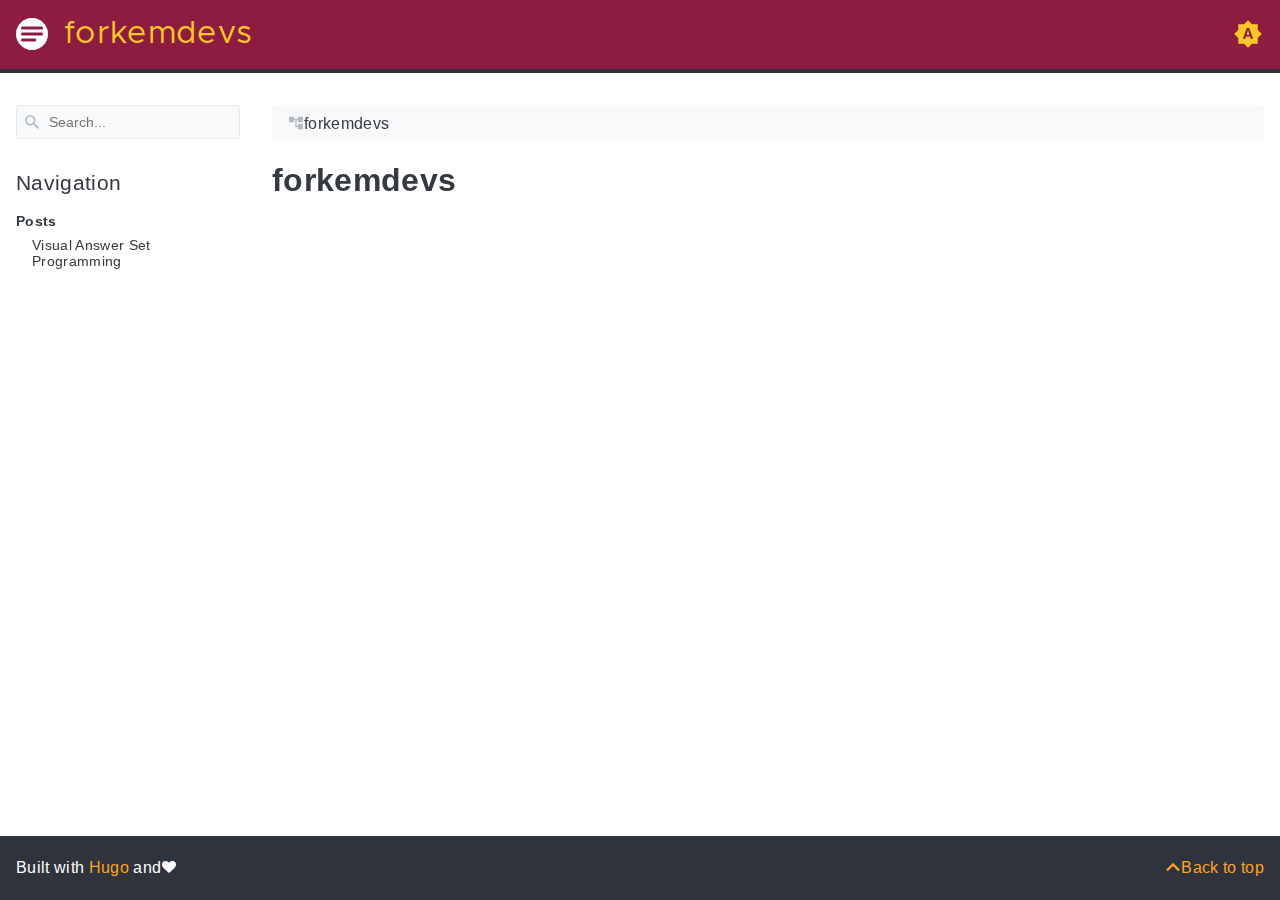
==== commit 3287e1ed: "deploy: e060ac355046c75c3a8563622bd832a7917e0d32" ====
--- a/index.html
+++ b/index.html
@@ -1,7 +1,7 @@
 <!doctype html><html lang=en class=color-toggle-hidden><head><meta name=generator content="Hugo 0.96.0"><meta charset=utf-8><meta name=viewport content="width=device-width,initial-scale=1"><meta name=color-scheme content="light dark"><meta name=description content="forkemdevs"><title>forkemdevs</title><link rel=icon type=image/svg+xml href=/favicon/favicon.svg><link rel=icon type=image/png sizes=32x32 href=/favicon/favicon-32x32.png><link rel=icon type=image/png sizes=16x16 href=/favicon/favicon-16x16.png><meta property="og:title" content="forkemdevs"><meta property="og:description" content><meta property="og:type" content="website"><meta property="og:url" content="https://forkemdevs.github.io/"><meta name=twitter:card content="summary"><meta name=twitter:title content="forkemdevs"><meta name=twitter:description content><script src=/js/darkmode-ce906ea916.min.js></script>
 <link rel=preload as=font href=/fonts/Metropolis.woff2 type=font/woff2 crossorigin=anonymous><link rel=preload as=font href=/fonts/LiberationSans.woff2 type=font/woff2 crossorigin=anonymous><link rel=preload href=/main-f2bda721b7.min.css as=style><link rel=stylesheet href=/main-f2bda721b7.min.css media=all><link rel=preload href=/mobile-e59e15242a.min.css as=style><link rel=stylesheet href=/mobile-e59e15242a.min.css media="screen and (max-width: 45rem)"><link rel=preload href=/print-f79fc3e5d7.min.css as=style><link rel=stylesheet href=/print-f79fc3e5d7.min.css media=print><link rel=preload href=/custom.css as=style><link rel=stylesheet href=/custom.css media=all><script type=application/ld+json>{"@context":"http://schema.org","@type":"WebSite","name":"forkemdevs","url":"https:\/\/forkemdevs.github.io","thumbnailUrl":"https:\/\/forkemdevs.github.io\/brand.svg"}</script></head><body itemscope itemtype=https://schema.org/WebPage><svg class="svg-sprite" xmlns="http://www.w3.org/2000/svg" xmlns:xlink="http://www.w3.org/1999/xlink"><symbol viewBox="-2.29 -2.29 28.57 28.57" id="gdoc_arrow_back" xmlns="http://www.w3.org/2000/svg"><path d="M24 10.526v2.947H5.755l8.351 8.421-2.105 2.105-12-12 12-12 2.105 2.105-8.351 8.421H24z"/></symbol><symbol viewBox="-2.29 -2.29 28.57 28.57" id="gdoc_arrow_left_alt" xmlns="http://www.w3.org/2000/svg"><path d="M5.965 10.526V6.035L0 12l5.965 5.965v-4.491H24v-2.947H5.965z"/></symbol><symbol viewBox="-2.29 -2.29 28.57 28.57" id="gdoc_arrow_right_alt" xmlns="http://www.w3.org/2000/svg"><path d="M18.035 10.526V6.035L24 12l-5.965 5.965v-4.491H0v-2.947h18.035z"/></symbol><symbol viewBox="-2.29 -2.29 32.57 32.57" id="gdoc_bitbucket" xmlns="http://www.w3.org/2000/svg"><path d="M15.905 13.355c.189 1.444-1.564 2.578-2.784 1.839-1.375-.602-1.375-2.784-.034-3.403 1.151-.705 2.818.223 2.818 1.564zm1.907-.361c-.309-2.44-3.076-4.056-5.328-3.042-1.426.636-2.389 2.148-2.32 3.747.086 2.097 2.08 3.815 4.176 3.626s3.729-2.234 3.472-4.331zm4.108-9.315c-.756-.997-2.045-1.169-3.179-1.358-3.214-.516-6.513-.533-9.727.034-1.066.172-2.269.361-2.939 1.323 1.1 1.031 2.664 1.186 4.073 1.358 2.544.327 5.156.344 7.699.017 1.426-.172 3.008-.309 4.073-1.375zm.979 17.788c-.481 1.684-.206 3.953-1.994 4.932-3.076 1.701-6.806 1.89-10.191 1.289-1.787-.327-3.884-.894-4.864-2.578-.43-1.65-.705-3.334-.98-5.018l.103-.275.309-.155c5.121 3.386 12.288 3.386 17.427.0.808.241.206 1.22.189 1.805zM26.01 4.951c-.584 3.764-1.255 7.51-1.908 11.257-.189 1.1-1.255 1.719-2.148 2.183-3.214 1.615-6.96 1.89-10.483 1.512-2.389-.258-4.829-.894-6.771-2.389-.911-.705-.911-1.908-1.083-2.922-.602-3.523-1.289-7.046-1.719-10.604.206-1.547 1.942-2.217 3.231-2.698C6.848.654 8.686.362 10.508.19c3.884-.378 7.854-.241 11.618.859 1.341.395 2.784.945 3.695 2.097.412.533.275 1.203.189 1.805z"/></symbol><symbol viewBox="-2.29 -2.29 28.57 28.57" id="gdoc_bookmark" xmlns="http://www.w3.org/2000/svg"><path d="M15.268 4.392q.868.0 1.532.638t.664 1.506v17.463l-7.659-3.268-7.608 3.268V6.536q0-.868.664-1.506t1.532-.638h10.876zm4.34 14.144V4.392q0-.868-.638-1.532t-1.506-.664H6.537q0-.868.664-1.532T8.733.0h10.876q.868.0 1.532.664t.664 1.532v17.412z"/></symbol><symbol viewBox="-2.29 -2.29 32.57 32.57" id="gdoc_brightness_auto" xmlns="http://www.w3.org/2000/svg"><path d="M16.846 18.938h2.382L15.22 7.785h-2.44L8.772 18.938h2.382l.871-2.44h3.95zm7.087-9.062L27.999 14l-4.066 4.124v5.809h-5.809L14 27.999l-4.124-4.066H4.067v-5.809L.001 14l4.066-4.124V4.067h5.809L14 .001l4.124 4.066h5.809v5.809zm-11.385 4.937L14 10.282l1.452 4.531h-2.904z"/></symbol><symbol viewBox="-2.29 -2.29 32.57 32.57" id="gdoc_brightness_dark" xmlns="http://www.w3.org/2000/svg"><path d="M14 21.435q3.079.0 5.257-2.178T21.435 14t-2.178-5.257T14 6.565q-1.51.0-3.079.697 1.917.871 3.108 2.701T15.22 14t-1.191 4.037-3.108 2.701q1.568.697 3.079.697zm9.933-11.559L27.999 14l-4.066 4.124v5.809h-5.809L14 27.999l-4.124-4.066H4.067v-5.809L.001 14l4.066-4.124V4.067h5.809L14 .001l4.124 4.066h5.809v5.809z"/></symbol><symbol viewBox="-2.29 -2.29 32.57 32.57" id="gdoc_brightness_light" xmlns="http://www.w3.org/2000/svg"><path d="M14 21.435q3.079.0 5.257-2.178T21.435 14t-2.178-5.257T14 6.565 8.743 8.743 6.565 14t2.178 5.257T14 21.435zm9.933-3.311v5.809h-5.809L14 27.999l-4.124-4.066H4.067v-5.809L.001 14l4.066-4.124V4.067h5.809L14 .001l4.124 4.066h5.809v5.809L27.999 14z"/></symbol><symbol viewBox="-2.29 -2.29 32.57 32.57" id="gdoc_check" xmlns="http://www.w3.org/2000/svg"><path d="M8.885 20.197 25.759 3.323l2.24 2.24L8.885 24.677.0 15.792l2.24-2.24z"/></symbol><symbol viewBox="-2.29 -2.29 32.57 32.57" id="gdoc_cloud_off" xmlns="http://www.w3.org/2000/svg"><path d="M9.023 10.5H7q-1.914.0-3.281 1.395t-1.367 3.309 1.367 3.281T7 19.852h11.375zM3.5 4.976l1.477-1.477L24.5 23.022l-1.477 1.477-2.352-2.297H6.999q-2.898.0-4.949-2.051t-2.051-4.949q0-2.844 1.969-4.867t4.758-2.133zm19.086 5.578q2.242.164 3.828 1.832T28 16.351q0 3.008-2.461 4.758l-1.695-1.695q1.805-.984 1.805-3.063.0-1.422-1.039-2.461t-2.461-1.039h-1.75v-.602q0-2.68-1.859-4.539t-4.539-1.859q-1.531.0-2.953.711l-1.75-1.695Q11.431 3.5 14.001 3.5q2.953.0 5.496 2.078t3.09 4.977z"/></symbol><symbol viewBox="-2.29 -2.29 32.57 32.57" id="gdoc_code" xmlns="http://www.w3.org/2000/svg"><path d="M9.917 24.5a1.75 1.75.0 10-3.501.001 1.75 1.75.0 003.501-.001zm0-21a1.75 1.75.0 10-3.501.001A1.75 1.75.0 009.917 3.5zm11.666 2.333a1.75 1.75.0 10-3.501.001 1.75 1.75.0 003.501-.001zm1.75.0a3.502 3.502.0 01-1.75 3.026c-.055 6.581-4.721 8.039-7.82 9.023-2.898.911-3.846 1.349-3.846 3.117v.474a3.502 3.502.0 011.75 3.026c0 1.932-1.568 3.5-3.5 3.5s-3.5-1.568-3.5-3.5c0-1.294.711-2.424 1.75-3.026V6.526A3.502 3.502.0 014.667 3.5c0-1.932 1.568-3.5 3.5-3.5s3.5 1.568 3.5 3.5a3.502 3.502.0 01-1.75 3.026v9.06c.93-.456 1.914-.766 2.807-1.039 3.391-1.075 5.323-1.878 5.359-5.687a3.502 3.502.0 01-1.75-3.026c0-1.932 1.568-3.5 3.5-3.5s3.5 1.568 3.5 3.5z"/></symbol><symbol viewBox="-2.29 -2.29 32.57 32.57" id="gdoc_copy" xmlns="http://www.w3.org/2000/svg"><path d="M23.502 25.438V7.626H9.562v17.812h13.94zm0-20.315q1.013.0 1.787.745t.774 1.757v17.812q0 1.013-.774 1.787t-1.787.774H9.562q-1.013.0-1.787-.774t-.774-1.787V7.625q0-1.013.774-1.757t1.787-.745h13.94zM19.689.0v2.562H4.438v17.812H1.936V2.562q0-1.013.745-1.787T4.438.001h15.251z"/></symbol><symbol viewBox="-2.29 -2.29 36.57 36.57" id="gdoc_date" xmlns="http://www.w3.org/2000/svg"><path d="M27.192 28.844V11.192H4.808v17.652h22.384zm0-25.689q1.277.0 2.253.976t.976 2.253v22.459q0 1.277-.976 2.216t-2.253.939H4.808q-1.352.0-2.291-.901t-.939-2.253V6.385q0-1.277.939-2.253t2.291-.976h1.577V.001h3.23v3.155h12.769V.001h3.23v3.155h1.577zm-3.155 11.267v3.155h-3.23v-3.155h3.23zm-6.46.0v3.155h-3.155v-3.155h3.155zm-6.384.0v3.155h-3.23v-3.155h3.23z"/></symbol><symbol viewBox="-2.29 -2.29 36.57 36.57" id="gdoc_download" xmlns="http://www.w3.org/2000/svg"><path d="M2.866 28.209h26.269v3.79H2.866v-3.79zm26.268-16.925L16 24.418 2.866 11.284h7.493V.001h11.283v11.283h7.493z"/></symbol><symbol viewBox="-2.29 -2.29 36.57 36.57" id="gdoc_email" xmlns="http://www.w3.org/2000/svg"><path d="M28.845 9.615v-3.23L16 14.422 3.155 6.385v3.23L16 17.577zm0-6.46q1.277.0 2.216.977T32 6.385v19.23q0 1.277-.939 2.253t-2.216.977H3.155q-1.277.0-2.216-.977T0 25.615V6.385q0-1.277.939-2.253t2.216-.977h25.69z"/></symbol><symbol viewBox="-2.29 -2.29 32.57 32.57" id="gdoc_git" xmlns="http://www.w3.org/2000/svg"><path d="M27.472 12.753 15.247.529a1.803 1.803.0 00-2.55.0l-2.84 2.84 2.137 2.137a2.625 2.625.0 013.501 3.501l3.499 3.499a2.625 2.625.0 11-1.237 1.237l-3.499-3.499c-.083.04-.169.075-.257.106v7.3a2.626 2.626.0 11-1.75.0v-7.3a2.626 2.626.0 01-1.494-3.607L8.62 4.606l-8.09 8.09a1.805 1.805.0 000 2.551l12.225 12.224a1.803 1.803.0 002.55.0l12.168-12.168a1.805 1.805.0 000-2.551z"/></symbol><symbol viewBox="-2.29 -2.29 36.57 36.57" id="gdoc_github" xmlns="http://www.w3.org/2000/svg"><path d="M16 .394c8.833.0 15.999 7.166 15.999 15.999.0 7.062-4.583 13.062-10.937 15.187-.813.146-1.104-.354-1.104-.771.0-.521.021-2.25.021-4.396.0-1.5-.5-2.458-1.083-2.958 3.562-.396 7.312-1.75 7.312-7.896.0-1.75-.625-3.167-1.646-4.291.167-.417.708-2.042-.167-4.25-1.333-.417-4.396 1.646-4.396 1.646a15.032 15.032.0 00-8 0S8.937 6.602 7.603 7.018c-.875 2.208-.333 3.833-.167 4.25-1.021 1.125-1.646 2.542-1.646 4.291.0 6.125 3.729 7.5 7.291 7.896-.458.417-.875 1.125-1.021 2.146-.917.417-3.25 1.125-4.646-1.333-.875-1.521-2.458-1.646-2.458-1.646-1.562-.021-.104.979-.104.979 1.042.479 1.771 2.333 1.771 2.333.938 2.854 5.396 1.896 5.396 1.896.0 1.333.021 2.583.021 2.979.0.417-.292.917-1.104.771C4.582 29.455-.001 23.455-.001 16.393-.001 7.56 7.165.394 15.998.394zM6.063 23.372c.042-.083-.021-.187-.146-.25-.125-.042-.229-.021-.271.042-.042.083.021.187.146.25.104.062.229.042.271-.042zm.646.709c.083-.062.062-.208-.042-.333-.104-.104-.25-.146-.333-.062-.083.062-.062.208.042.333.104.104.25.146.333.062zm.625.937c.104-.083.104-.25.0-.396-.083-.146-.25-.208-.354-.125-.104.062-.104.229.0.375s.271.208.354.146zm.875.875c.083-.083.042-.271-.083-.396-.146-.146-.333-.167-.417-.062-.104.083-.062.271.083.396.146.146.333.167.417.062zm1.187.521c.042-.125-.083-.271-.271-.333-.167-.042-.354.021-.396.146s.083.271.271.312c.167.062.354.0.396-.125zm1.313.104c0-.146-.167-.25-.354-.229-.187.0-.333.104-.333.229.0.146.146.25.354.229.187.0.333-.104.333-.229zm1.208-.208c-.021-.125-.187-.208-.375-.187-.187.042-.312.167-.292.312.021.125.187.208.375.167s.312-.167.292-.292z"/></symbol><symbol viewBox="-2.29 -2.29 32.57 32.57" id="gdoc_gitlab" xmlns="http://www.w3.org/2000/svg"><path d="M1.629 11.034 14 26.888.442 17.048a1.09 1.09.0 01-.39-1.203l1.578-4.811zm7.217.0h10.309l-5.154 15.854zM5.753 1.475l3.093 9.559H1.63l3.093-9.559a.548.548.0 011.031.0zm20.618 9.559 1.578 4.811c.141.437-.016.922-.39 1.203l-13.558 9.84 12.371-15.854zm0 0h-7.216l3.093-9.559a.548.548.0 011.031.0z"/></symbol><symbol viewBox="-2.29 -2.29 36.57 36.57" id="gdoc_heart" xmlns="http://www.w3.org/2000/svg"><path d="M16 29.714a1.11 1.11.0 01-.786-.321L4.072 18.643c-.143-.125-4.071-3.714-4.071-8 0-5.232 3.196-8.357 8.535-8.357 3.125.0 6.053 2.464 7.464 3.857 1.411-1.393 4.339-3.857 7.464-3.857 5.339.0 8.535 3.125 8.535 8.357.0 4.286-3.928 7.875-4.089 8.035L16.785 29.392c-.214.214-.5.321-.786.321z"/></symbol><symbol viewBox="-2.29 -2.29 32.57 32.57" id="gdoc_home" xmlns="http://www.w3.org/2000/svg"><path d="M24.003 15.695v8.336c0 .608-.504 1.111-1.111 1.111h-6.669v-6.669h-4.446v6.669H5.108a1.119 1.119.0 01-1.111-1.111v-8.336c0-.035.017-.069.017-.104L14 7.359l9.986 8.232a.224.224.0 01.017.104zm3.873-1.198-1.077 1.285a.578.578.0 01-.365.191h-.052a.547.547.0 01-.365-.122L14 5.831 1.983 15.851a.594.594.0 01-.417.122.578.578.0 01-.365-.191L.124 14.497a.57.57.0 01.069-.781L12.679 3.314c.729-.608 1.91-.608 2.64.0l4.237 3.543V3.471c0-.313.243-.556.556-.556h3.334c.313.0.556.243.556.556v7.085l3.803 3.161c.226.191.26.556.069.781z"/></symbol><symbol viewBox="-2.29 -2.29 32.57 32.57" id="gdoc_keyborad_arrow_down" xmlns="http://www.w3.org/2000/svg"><path d="M3.281 5.36 14 16.079 24.719 5.36 28 8.641l-14 14-14-14z"/></symbol><symbol viewBox="-2.29 -2.29 36.57 36.57" id="gdoc_keyborad_arrow_left" xmlns="http://www.w3.org/2000/svg"><path d="M25.875 28.25 22.125 32 6.126 16.001 22.125.002l3.75 3.75-12.25 12.25z"/></symbol><symbol viewBox="-2.29 -2.29 36.57 36.57" id="gdoc_keyborad_arrow_right" xmlns="http://www.w3.org/2000/svg"><path d="M6.125 28.25 18.375 16 6.125 3.75 9.875.0l15.999 15.999L9.875 31.998z"/></symbol><symbol viewBox="-2.29 -2.29 32.57 32.57" id="gdoc_keyborad_arrow_up" xmlns="http://www.w3.org/2000/svg"><path d="M24.719 22.64 14 11.921 3.281 22.64.0 19.359l14-14 14 14z"/></symbol><symbol viewBox="-2.29 -2.29 36.57 36.57" id="gdoc_link" xmlns="http://www.w3.org/2000/svg"><path d="M24.037 7.963q3.305.0 5.634 2.366T32 16t-2.329 5.671-5.634 2.366h-6.46v-3.08h6.46q2.028.0 3.493-1.465t1.465-3.493-1.465-3.493-3.493-1.465h-6.46v-3.08h6.46zM9.615 17.578v-3.155h12.77v3.155H9.615zM3.005 16q0 2.028 1.465 3.493t3.493 1.465h6.46v3.08h-6.46q-3.305.0-5.634-2.366T0 16.001t2.329-5.671 5.634-2.366h6.46v3.08h-6.46q-2.028.0-3.493 1.465t-1.465 3.493z"/></symbol><symbol viewBox="-2.29 -2.29 36.57 36.57" id="gdoc_menu" xmlns="http://www.w3.org/2000/svg"><path d="M.001 5.334h31.998v3.583H.001V5.334zm0 12.416v-3.5h31.998v3.5H.001zm0 8.916v-3.583h31.998v3.583H.001z"/></symbol><symbol viewBox="-2.29 -2.29 32.57 32.57" id="gdoc_notification" xmlns="http://www.w3.org/2000/svg"><path d="M22.615 19.384l2.894 2.894v1.413H2.49v-1.413l2.894-2.894V12.25q0-3.365 1.716-5.856t4.745-3.231v-1.01q0-.875.606-1.514T13.999.0t1.548.639.606 1.514v1.01q3.029.74 4.745 3.231t1.716 5.856v7.134zM14 27.999q-1.211.0-2.053-.808t-.841-2.019h5.788q0 1.144-.875 1.986T14 27.999z"/></symbol><symbol viewBox="-2.29 -2.29 32.57 32.57" id="gdoc_path" xmlns="http://www.w3.org/2000/svg"><path d="M28 12.62h-9.793V8.414h-2.826v11.173h2.826v-4.206H28V26.62h-9.793v-4.206H12.62v-14H9.794v4.206H.001V1.381h9.793v4.206h8.413V1.381H28V12.62z"/></symbol><symbol viewBox="-2.29 -2.29 36.57 36.57" id="gdoc_person" xmlns="http://www.w3.org/2000/svg"><path d="M16 20.023q5.052.0 10.526 2.199t5.473 5.754v4.023H0v-4.023q0-3.555 5.473-5.754t10.526-2.199zM16 16q-3.275.0-5.614-2.339T8.047 8.047t2.339-5.661T16 0t5.614 2.386 2.339 5.661-2.339 5.614T16 16z"/></symbol><symbol viewBox="-2.29 -2.29 36.57 36.57" id="gdoc_search" xmlns="http://www.w3.org/2000/svg"><path d="M11.925 20.161q3.432.0 5.834-2.402t2.402-5.834-2.402-5.834-5.834-2.402-5.834 2.402-2.402 5.834 2.402 5.834 5.834 2.402zm10.981.0L32 29.255 29.255 32l-9.094-9.094v-1.458l-.515-.515q-3.26 2.831-7.721 2.831-4.976.0-8.45-3.432T.001 11.925t3.474-8.45 8.45-3.474 8.407 3.474 3.432 8.45q0 1.802-.858 4.075t-1.973 3.646l.515.515h1.458z"/></symbol><symbol viewBox="-2.29 -2.29 32.57 32.57" id="gdoc_shield" xmlns="http://www.w3.org/2000/svg"><path d="M22.167 15.166V3.5h-8.166v20.726c.93-.492 2.424-1.349 3.883-2.497 1.95-1.531 4.284-3.919 4.284-6.562zm3.499-13.999v14c0 7.674-10.737 12.523-11.192 12.724-.146.073-.31.109-.474.109s-.328-.036-.474-.109c-.456-.201-11.192-5.049-11.192-12.724v-14C2.334.529 2.863.0 3.501.0H24.5c.638.0 1.167.529 1.167 1.167z"/></symbol><symbol viewBox="-2.29 -2.29 32.57 32.57" id="gdoc_tags" xmlns="http://www.w3.org/2000/svg"><path d="M6.606 7.549c0-1.047-.84-1.887-1.887-1.887s-1.887.84-1.887 1.887.84 1.887 1.887 1.887 1.887-.84 1.887-1.887zm15.732 8.493c0 .501-.206.988-.546 1.327l-7.239 7.254c-.354.339-.84.546-1.342.546s-.988-.206-1.327-.546L1.342 14.066C.59 13.329.0 11.899.0 10.852V4.718a1.9 1.9.0 011.887-1.887h6.134c1.047.0 2.477.59 3.229 1.342L21.792 14.7c.339.354.546.84.546 1.342zm5.661.0c0 .501-.206.988-.546 1.327l-7.239 7.254c-.354.339-.84.546-1.342.546-.767.0-1.15-.354-1.651-.87l6.93-6.93c.339-.339.546-.826.546-1.327s-.206-.988-.546-1.342L13.609 4.173c-.752-.752-2.182-1.342-3.229-1.342h3.303c1.047.0 2.477.59 3.229 1.342L27.454 14.7c.339.354.546.84.546 1.342z"/></symbol><symbol viewBox="-2.29 -2.29 36.57 36.57" id="gdoc_timer" xmlns="http://www.w3.org/2000/svg"><path d="M16 29q4.428.0 7.536-3.143t3.107-7.571-3.107-7.536T16 7.643 8.464 10.75t-3.107 7.536 3.107 7.571T16 29zM26.714 9.786q1.214 1.571 2.107 4.036t.893 4.464q0 5.643-4 9.678T16 32t-9.714-4.036-4-9.678 4-9.678T16 4.572q1.929.0 4.464.929t4.107 2.143l2.143-2.214q1.143.929 2.143 2.143zM14.5 19.857v-9.143h3v9.143h-3zM20.571.001v3.071h-9.143V.001h9.143z"/></symbol></svg><div class=wrapper><input type=checkbox class=hidden id=menu-control>
 <input type=checkbox class=hidden id=menu-header-control><header class=gdoc-header><div class="container flex align-center justify-between"><label for=menu-control class=gdoc-nav__control><svg class="icon gdoc_menu"><title>Open Nav Menu</title><use xlink:href="#gdoc_menu"/></svg><svg class="icon gdoc_arrow_back"><title>Close Nav Menu</title><use xlink:href="#gdoc_arrow_back"/></svg></label><a class=gdoc-header__link href=https://forkemdevs.github.io><span class="gdoc-brand flex align-center"><img class=gdoc-brand__img src=/brand.svg alt>
-<span class=gdoc-brand__title>forkemdevs</span></span></a><div class=gdoc-menu-header><span id=gdoc-dark-mode><svg class="icon gdoc_brightness_dark"><title>Toggle Dark/Light/Auto mode</title><use xlink:href="#gdoc_brightness_dark"/></svg><svg class="icon gdoc_brightness_light"><title>Toggle Dark/Light/Auto mode</title><use xlink:href="#gdoc_brightness_light"/></svg><svg class="icon gdoc_brightness_auto"><title>Toggle Dark/Light/Auto mode</title><use xlink:href="#gdoc_brightness_auto"/></svg></span></div></div></header><main class="container flex flex-even"><aside class=gdoc-nav><nav><div class=gdoc-search><svg class="icon gdoc_search"><use xlink:href="#gdoc_search"/></svg><input type=text id=gdoc-search-input class=gdoc-search__input placeholder=Search... aria-label=Search maxlength=64><div class="gdoc-search__spinner spinner hidden"></div><ul id=gdoc-search-results class=gdoc-search__list></ul></div><section class=gdoc-nav--main><h2>Navigation</h2><ul class=gdoc-nav__list><li><span class=flex>Posts</span><ul class=gdoc-nav__list><li><span class=flex><a href=/posts/blockasp/ class=gdoc-nav__entry>Block ASP</a></span></li></ul></li></ul></section><section class=gdoc-nav--more></section></nav></aside><div class=gdoc-page><div class="gdoc-page__header flex flex-wrap
+<span class=gdoc-brand__title>forkemdevs</span></span></a><div class=gdoc-menu-header><span id=gdoc-dark-mode><svg class="icon gdoc_brightness_dark"><title>Toggle Dark/Light/Auto mode</title><use xlink:href="#gdoc_brightness_dark"/></svg><svg class="icon gdoc_brightness_light"><title>Toggle Dark/Light/Auto mode</title><use xlink:href="#gdoc_brightness_light"/></svg><svg class="icon gdoc_brightness_auto"><title>Toggle Dark/Light/Auto mode</title><use xlink:href="#gdoc_brightness_auto"/></svg></span></div></div></header><main class="container flex flex-even"><aside class=gdoc-nav><nav><div class=gdoc-search><svg class="icon gdoc_search"><use xlink:href="#gdoc_search"/></svg><input type=text id=gdoc-search-input class=gdoc-search__input placeholder=Search... aria-label=Search maxlength=64><div class="gdoc-search__spinner spinner hidden"></div><ul id=gdoc-search-results class=gdoc-search__list></ul></div><section class=gdoc-nav--main><h2>Navigation</h2><ul class=gdoc-nav__list><li><span class=flex>Posts</span><ul class=gdoc-nav__list><li><span class=flex><a href=/posts/visualasp/ class=gdoc-nav__entry>Visual Answer Set Programming</a></span></li></ul></li></ul></section><section class=gdoc-nav--more></section></nav></aside><div class=gdoc-page><div class="gdoc-page__header flex flex-wrap
 justify-between
 hidden-mobile" itemprop=breadcrumb><div><svg class="icon gdoc_path hidden-mobile"><use xlink:href="#gdoc_path"/></svg><ol class=breadcrumb itemscope itemtype=https://schema.org/BreadcrumbList><li itemprop=itemListElement itemscope itemtype=https://schema.org/ListItem><span itemprop=name>forkemdevs</span><meta itemprop=position content="1"></li></ol></div></div><article class="gdoc-markdown gdoc-markdown__align--left"><h1>forkemdevs</h1></article><div class="gdoc-page__footer flex flex-wrap justify-between"></div></div></main><footer class=gdoc-footer><div class="container flex"><div class="flex flex-wrap"><span class="gdoc-footer__item gdoc-footer__item--row">Built with <a href=https://gohugo.io/ class=gdoc-footer__link>Hugo</a> and<svg class="icon gdoc_heart"><use xlink:href="#gdoc_heart"/></svg></span></div><div class="flex flex-25 justify-end"><span class="gdoc-footer__item text-right"><a class="gdoc-footer__link fake-link" href=# aria-label="Back to top"><svg class="icon gdoc_keyborad_arrow_up"><use xlink:href="#gdoc_keyborad_arrow_up"/></svg><span class=hidden-mobile>Back to top</span></a></span></div></div></footer></div><script defer src=/js/en.search.min.abe68cbe5566df3a4f1f0d85d032292425f161613d17ce5e425dd2c1304852de.js></script>
 <script defer src=/js/clipboard-27784b7376.min.js></script>
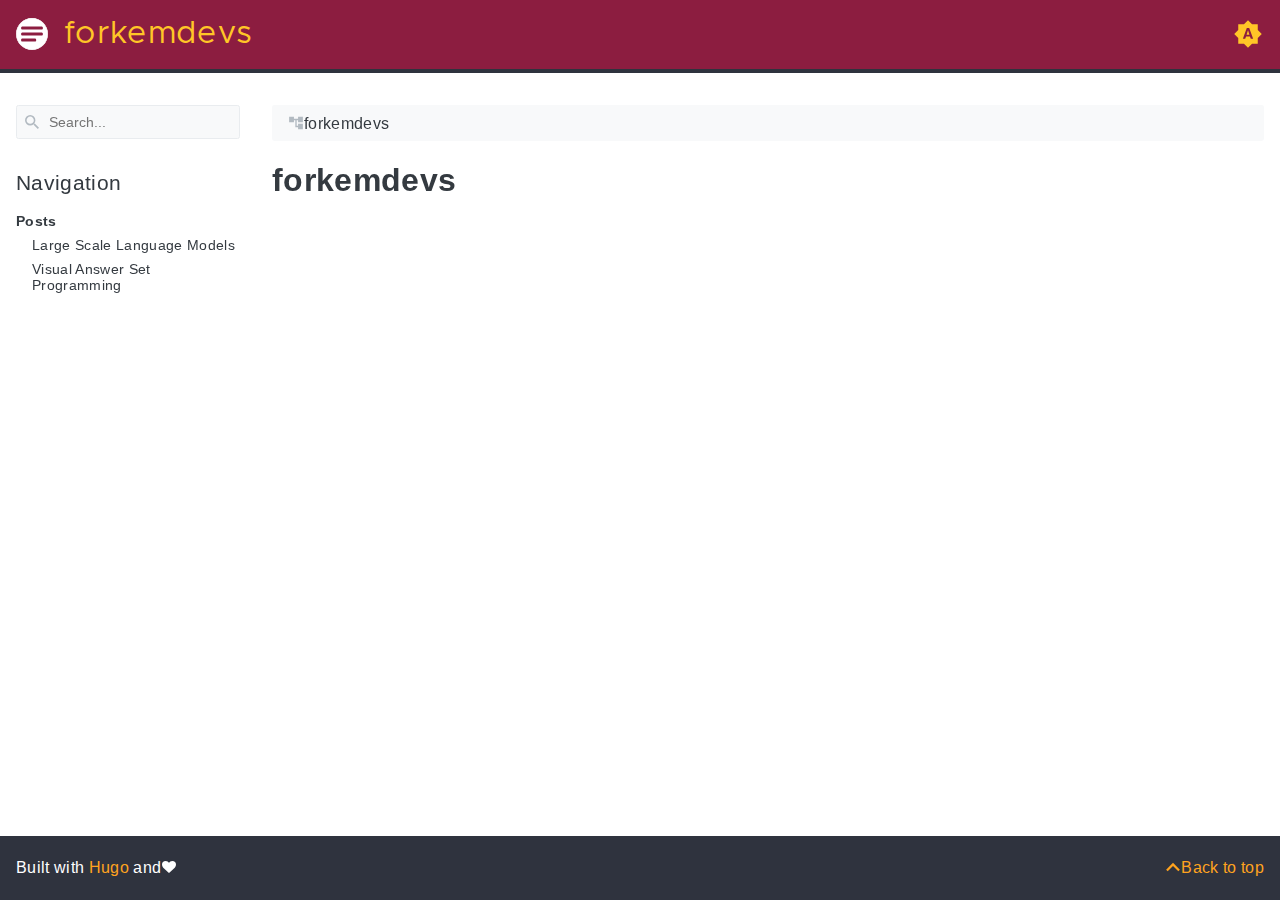
==== commit 232a1d33: "deploy: 50bca7953e595acf9e6ad041a5da56db52444d49" ====
--- a/index.html
+++ b/index.html
@@ -1,7 +1,7 @@
-<!doctype html><html lang=en class=color-toggle-hidden><head><meta name=generator content="Hugo 0.96.0"><meta charset=utf-8><meta name=viewport content="width=device-width,initial-scale=1"><meta name=color-scheme content="light dark"><meta name=description content="forkemdevs"><title>forkemdevs</title><link rel=icon type=image/svg+xml href=/favicon/favicon.svg><link rel=icon type=image/png sizes=32x32 href=/favicon/favicon-32x32.png><link rel=icon type=image/png sizes=16x16 href=/favicon/favicon-16x16.png><meta property="og:title" content="forkemdevs"><meta property="og:description" content><meta property="og:type" content="website"><meta property="og:url" content="https://forkemdevs.github.io/"><meta name=twitter:card content="summary"><meta name=twitter:title content="forkemdevs"><meta name=twitter:description content><script src=/js/darkmode-ce906ea916.min.js></script>
+<!doctype html><html lang=en class=color-toggle-hidden><head><meta name=generator content="Hugo 0.98.0"><meta charset=utf-8><meta name=viewport content="width=device-width,initial-scale=1"><meta name=color-scheme content="light dark"><meta name=description content="forkemdevs"><title>forkemdevs</title><link rel=icon type=image/svg+xml href=/favicon/favicon.svg><link rel=icon type=image/png sizes=32x32 href=/favicon/favicon-32x32.png><link rel=icon type=image/png sizes=16x16 href=/favicon/favicon-16x16.png><meta property="og:title" content="forkemdevs"><meta property="og:description" content><meta property="og:type" content="website"><meta property="og:url" content="https://forkemdevs.github.io/"><meta name=twitter:card content="summary"><meta name=twitter:title content="forkemdevs"><meta name=twitter:description content><script src=/js/darkmode-ce906ea916.min.js></script>
 <link rel=preload as=font href=/fonts/Metropolis.woff2 type=font/woff2 crossorigin=anonymous><link rel=preload as=font href=/fonts/LiberationSans.woff2 type=font/woff2 crossorigin=anonymous><link rel=preload href=/main-f2bda721b7.min.css as=style><link rel=stylesheet href=/main-f2bda721b7.min.css media=all><link rel=preload href=/mobile-e59e15242a.min.css as=style><link rel=stylesheet href=/mobile-e59e15242a.min.css media="screen and (max-width: 45rem)"><link rel=preload href=/print-f79fc3e5d7.min.css as=style><link rel=stylesheet href=/print-f79fc3e5d7.min.css media=print><link rel=preload href=/custom.css as=style><link rel=stylesheet href=/custom.css media=all><script type=application/ld+json>{"@context":"http://schema.org","@type":"WebSite","name":"forkemdevs","url":"https:\/\/forkemdevs.github.io","thumbnailUrl":"https:\/\/forkemdevs.github.io\/brand.svg"}</script></head><body itemscope itemtype=https://schema.org/WebPage><svg class="svg-sprite" xmlns="http://www.w3.org/2000/svg" xmlns:xlink="http://www.w3.org/1999/xlink"><symbol viewBox="-2.29 -2.29 28.57 28.57" id="gdoc_arrow_back" xmlns="http://www.w3.org/2000/svg"><path d="M24 10.526v2.947H5.755l8.351 8.421-2.105 2.105-12-12 12-12 2.105 2.105-8.351 8.421H24z"/></symbol><symbol viewBox="-2.29 -2.29 28.57 28.57" id="gdoc_arrow_left_alt" xmlns="http://www.w3.org/2000/svg"><path d="M5.965 10.526V6.035L0 12l5.965 5.965v-4.491H24v-2.947H5.965z"/></symbol><symbol viewBox="-2.29 -2.29 28.57 28.57" id="gdoc_arrow_right_alt" xmlns="http://www.w3.org/2000/svg"><path d="M18.035 10.526V6.035L24 12l-5.965 5.965v-4.491H0v-2.947h18.035z"/></symbol><symbol viewBox="-2.29 -2.29 32.57 32.57" id="gdoc_bitbucket" xmlns="http://www.w3.org/2000/svg"><path d="M15.905 13.355c.189 1.444-1.564 2.578-2.784 1.839-1.375-.602-1.375-2.784-.034-3.403 1.151-.705 2.818.223 2.818 1.564zm1.907-.361c-.309-2.44-3.076-4.056-5.328-3.042-1.426.636-2.389 2.148-2.32 3.747.086 2.097 2.08 3.815 4.176 3.626s3.729-2.234 3.472-4.331zm4.108-9.315c-.756-.997-2.045-1.169-3.179-1.358-3.214-.516-6.513-.533-9.727.034-1.066.172-2.269.361-2.939 1.323 1.1 1.031 2.664 1.186 4.073 1.358 2.544.327 5.156.344 7.699.017 1.426-.172 3.008-.309 4.073-1.375zm.979 17.788c-.481 1.684-.206 3.953-1.994 4.932-3.076 1.701-6.806 1.89-10.191 1.289-1.787-.327-3.884-.894-4.864-2.578-.43-1.65-.705-3.334-.98-5.018l.103-.275.309-.155c5.121 3.386 12.288 3.386 17.427.0.808.241.206 1.22.189 1.805zM26.01 4.951c-.584 3.764-1.255 7.51-1.908 11.257-.189 1.1-1.255 1.719-2.148 2.183-3.214 1.615-6.96 1.89-10.483 1.512-2.389-.258-4.829-.894-6.771-2.389-.911-.705-.911-1.908-1.083-2.922-.602-3.523-1.289-7.046-1.719-10.604.206-1.547 1.942-2.217 3.231-2.698C6.848.654 8.686.362 10.508.19c3.884-.378 7.854-.241 11.618.859 1.341.395 2.784.945 3.695 2.097.412.533.275 1.203.189 1.805z"/></symbol><symbol viewBox="-2.29 -2.29 28.57 28.57" id="gdoc_bookmark" xmlns="http://www.w3.org/2000/svg"><path d="M15.268 4.392q.868.0 1.532.638t.664 1.506v17.463l-7.659-3.268-7.608 3.268V6.536q0-.868.664-1.506t1.532-.638h10.876zm4.34 14.144V4.392q0-.868-.638-1.532t-1.506-.664H6.537q0-.868.664-1.532T8.733.0h10.876q.868.0 1.532.664t.664 1.532v17.412z"/></symbol><symbol viewBox="-2.29 -2.29 32.57 32.57" id="gdoc_brightness_auto" xmlns="http://www.w3.org/2000/svg"><path d="M16.846 18.938h2.382L15.22 7.785h-2.44L8.772 18.938h2.382l.871-2.44h3.95zm7.087-9.062L27.999 14l-4.066 4.124v5.809h-5.809L14 27.999l-4.124-4.066H4.067v-5.809L.001 14l4.066-4.124V4.067h5.809L14 .001l4.124 4.066h5.809v5.809zm-11.385 4.937L14 10.282l1.452 4.531h-2.904z"/></symbol><symbol viewBox="-2.29 -2.29 32.57 32.57" id="gdoc_brightness_dark" xmlns="http://www.w3.org/2000/svg"><path d="M14 21.435q3.079.0 5.257-2.178T21.435 14t-2.178-5.257T14 6.565q-1.51.0-3.079.697 1.917.871 3.108 2.701T15.22 14t-1.191 4.037-3.108 2.701q1.568.697 3.079.697zm9.933-11.559L27.999 14l-4.066 4.124v5.809h-5.809L14 27.999l-4.124-4.066H4.067v-5.809L.001 14l4.066-4.124V4.067h5.809L14 .001l4.124 4.066h5.809v5.809z"/></symbol><symbol viewBox="-2.29 -2.29 32.57 32.57" id="gdoc_brightness_light" xmlns="http://www.w3.org/2000/svg"><path d="M14 21.435q3.079.0 5.257-2.178T21.435 14t-2.178-5.257T14 6.565 8.743 8.743 6.565 14t2.178 5.257T14 21.435zm9.933-3.311v5.809h-5.809L14 27.999l-4.124-4.066H4.067v-5.809L.001 14l4.066-4.124V4.067h5.809L14 .001l4.124 4.066h5.809v5.809L27.999 14z"/></symbol><symbol viewBox="-2.29 -2.29 32.57 32.57" id="gdoc_check" xmlns="http://www.w3.org/2000/svg"><path d="M8.885 20.197 25.759 3.323l2.24 2.24L8.885 24.677.0 15.792l2.24-2.24z"/></symbol><symbol viewBox="-2.29 -2.29 32.57 32.57" id="gdoc_cloud_off" xmlns="http://www.w3.org/2000/svg"><path d="M9.023 10.5H7q-1.914.0-3.281 1.395t-1.367 3.309 1.367 3.281T7 19.852h11.375zM3.5 4.976l1.477-1.477L24.5 23.022l-1.477 1.477-2.352-2.297H6.999q-2.898.0-4.949-2.051t-2.051-4.949q0-2.844 1.969-4.867t4.758-2.133zm19.086 5.578q2.242.164 3.828 1.832T28 16.351q0 3.008-2.461 4.758l-1.695-1.695q1.805-.984 1.805-3.063.0-1.422-1.039-2.461t-2.461-1.039h-1.75v-.602q0-2.68-1.859-4.539t-4.539-1.859q-1.531.0-2.953.711l-1.75-1.695Q11.431 3.5 14.001 3.5q2.953.0 5.496 2.078t3.09 4.977z"/></symbol><symbol viewBox="-2.29 -2.29 32.57 32.57" id="gdoc_code" xmlns="http://www.w3.org/2000/svg"><path d="M9.917 24.5a1.75 1.75.0 10-3.501.001 1.75 1.75.0 003.501-.001zm0-21a1.75 1.75.0 10-3.501.001A1.75 1.75.0 009.917 3.5zm11.666 2.333a1.75 1.75.0 10-3.501.001 1.75 1.75.0 003.501-.001zm1.75.0a3.502 3.502.0 01-1.75 3.026c-.055 6.581-4.721 8.039-7.82 9.023-2.898.911-3.846 1.349-3.846 3.117v.474a3.502 3.502.0 011.75 3.026c0 1.932-1.568 3.5-3.5 3.5s-3.5-1.568-3.5-3.5c0-1.294.711-2.424 1.75-3.026V6.526A3.502 3.502.0 014.667 3.5c0-1.932 1.568-3.5 3.5-3.5s3.5 1.568 3.5 3.5a3.502 3.502.0 01-1.75 3.026v9.06c.93-.456 1.914-.766 2.807-1.039 3.391-1.075 5.323-1.878 5.359-5.687a3.502 3.502.0 01-1.75-3.026c0-1.932 1.568-3.5 3.5-3.5s3.5 1.568 3.5 3.5z"/></symbol><symbol viewBox="-2.29 -2.29 32.57 32.57" id="gdoc_copy" xmlns="http://www.w3.org/2000/svg"><path d="M23.502 25.438V7.626H9.562v17.812h13.94zm0-20.315q1.013.0 1.787.745t.774 1.757v17.812q0 1.013-.774 1.787t-1.787.774H9.562q-1.013.0-1.787-.774t-.774-1.787V7.625q0-1.013.774-1.757t1.787-.745h13.94zM19.689.0v2.562H4.438v17.812H1.936V2.562q0-1.013.745-1.787T4.438.001h15.251z"/></symbol><symbol viewBox="-2.29 -2.29 36.57 36.57" id="gdoc_date" xmlns="http://www.w3.org/2000/svg"><path d="M27.192 28.844V11.192H4.808v17.652h22.384zm0-25.689q1.277.0 2.253.976t.976 2.253v22.459q0 1.277-.976 2.216t-2.253.939H4.808q-1.352.0-2.291-.901t-.939-2.253V6.385q0-1.277.939-2.253t2.291-.976h1.577V.001h3.23v3.155h12.769V.001h3.23v3.155h1.577zm-3.155 11.267v3.155h-3.23v-3.155h3.23zm-6.46.0v3.155h-3.155v-3.155h3.155zm-6.384.0v3.155h-3.23v-3.155h3.23z"/></symbol><symbol viewBox="-2.29 -2.29 36.57 36.57" id="gdoc_download" xmlns="http://www.w3.org/2000/svg"><path d="M2.866 28.209h26.269v3.79H2.866v-3.79zm26.268-16.925L16 24.418 2.866 11.284h7.493V.001h11.283v11.283h7.493z"/></symbol><symbol viewBox="-2.29 -2.29 36.57 36.57" id="gdoc_email" xmlns="http://www.w3.org/2000/svg"><path d="M28.845 9.615v-3.23L16 14.422 3.155 6.385v3.23L16 17.577zm0-6.46q1.277.0 2.216.977T32 6.385v19.23q0 1.277-.939 2.253t-2.216.977H3.155q-1.277.0-2.216-.977T0 25.615V6.385q0-1.277.939-2.253t2.216-.977h25.69z"/></symbol><symbol viewBox="-2.29 -2.29 32.57 32.57" id="gdoc_git" xmlns="http://www.w3.org/2000/svg"><path d="M27.472 12.753 15.247.529a1.803 1.803.0 00-2.55.0l-2.84 2.84 2.137 2.137a2.625 2.625.0 013.501 3.501l3.499 3.499a2.625 2.625.0 11-1.237 1.237l-3.499-3.499c-.083.04-.169.075-.257.106v7.3a2.626 2.626.0 11-1.75.0v-7.3a2.626 2.626.0 01-1.494-3.607L8.62 4.606l-8.09 8.09a1.805 1.805.0 000 2.551l12.225 12.224a1.803 1.803.0 002.55.0l12.168-12.168a1.805 1.805.0 000-2.551z"/></symbol><symbol viewBox="-2.29 -2.29 36.57 36.57" id="gdoc_github" xmlns="http://www.w3.org/2000/svg"><path d="M16 .394c8.833.0 15.999 7.166 15.999 15.999.0 7.062-4.583 13.062-10.937 15.187-.813.146-1.104-.354-1.104-.771.0-.521.021-2.25.021-4.396.0-1.5-.5-2.458-1.083-2.958 3.562-.396 7.312-1.75 7.312-7.896.0-1.75-.625-3.167-1.646-4.291.167-.417.708-2.042-.167-4.25-1.333-.417-4.396 1.646-4.396 1.646a15.032 15.032.0 00-8 0S8.937 6.602 7.603 7.018c-.875 2.208-.333 3.833-.167 4.25-1.021 1.125-1.646 2.542-1.646 4.291.0 6.125 3.729 7.5 7.291 7.896-.458.417-.875 1.125-1.021 2.146-.917.417-3.25 1.125-4.646-1.333-.875-1.521-2.458-1.646-2.458-1.646-1.562-.021-.104.979-.104.979 1.042.479 1.771 2.333 1.771 2.333.938 2.854 5.396 1.896 5.396 1.896.0 1.333.021 2.583.021 2.979.0.417-.292.917-1.104.771C4.582 29.455-.001 23.455-.001 16.393-.001 7.56 7.165.394 15.998.394zM6.063 23.372c.042-.083-.021-.187-.146-.25-.125-.042-.229-.021-.271.042-.042.083.021.187.146.25.104.062.229.042.271-.042zm.646.709c.083-.062.062-.208-.042-.333-.104-.104-.25-.146-.333-.062-.083.062-.062.208.042.333.104.104.25.146.333.062zm.625.937c.104-.083.104-.25.0-.396-.083-.146-.25-.208-.354-.125-.104.062-.104.229.0.375s.271.208.354.146zm.875.875c.083-.083.042-.271-.083-.396-.146-.146-.333-.167-.417-.062-.104.083-.062.271.083.396.146.146.333.167.417.062zm1.187.521c.042-.125-.083-.271-.271-.333-.167-.042-.354.021-.396.146s.083.271.271.312c.167.062.354.0.396-.125zm1.313.104c0-.146-.167-.25-.354-.229-.187.0-.333.104-.333.229.0.146.146.25.354.229.187.0.333-.104.333-.229zm1.208-.208c-.021-.125-.187-.208-.375-.187-.187.042-.312.167-.292.312.021.125.187.208.375.167s.312-.167.292-.292z"/></symbol><symbol viewBox="-2.29 -2.29 32.57 32.57" id="gdoc_gitlab" xmlns="http://www.w3.org/2000/svg"><path d="M1.629 11.034 14 26.888.442 17.048a1.09 1.09.0 01-.39-1.203l1.578-4.811zm7.217.0h10.309l-5.154 15.854zM5.753 1.475l3.093 9.559H1.63l3.093-9.559a.548.548.0 011.031.0zm20.618 9.559 1.578 4.811c.141.437-.016.922-.39 1.203l-13.558 9.84 12.371-15.854zm0 0h-7.216l3.093-9.559a.548.548.0 011.031.0z"/></symbol><symbol viewBox="-2.29 -2.29 36.57 36.57" id="gdoc_heart" xmlns="http://www.w3.org/2000/svg"><path d="M16 29.714a1.11 1.11.0 01-.786-.321L4.072 18.643c-.143-.125-4.071-3.714-4.071-8 0-5.232 3.196-8.357 8.535-8.357 3.125.0 6.053 2.464 7.464 3.857 1.411-1.393 4.339-3.857 7.464-3.857 5.339.0 8.535 3.125 8.535 8.357.0 4.286-3.928 7.875-4.089 8.035L16.785 29.392c-.214.214-.5.321-.786.321z"/></symbol><symbol viewBox="-2.29 -2.29 32.57 32.57" id="gdoc_home" xmlns="http://www.w3.org/2000/svg"><path d="M24.003 15.695v8.336c0 .608-.504 1.111-1.111 1.111h-6.669v-6.669h-4.446v6.669H5.108a1.119 1.119.0 01-1.111-1.111v-8.336c0-.035.017-.069.017-.104L14 7.359l9.986 8.232a.224.224.0 01.017.104zm3.873-1.198-1.077 1.285a.578.578.0 01-.365.191h-.052a.547.547.0 01-.365-.122L14 5.831 1.983 15.851a.594.594.0 01-.417.122.578.578.0 01-.365-.191L.124 14.497a.57.57.0 01.069-.781L12.679 3.314c.729-.608 1.91-.608 2.64.0l4.237 3.543V3.471c0-.313.243-.556.556-.556h3.334c.313.0.556.243.556.556v7.085l3.803 3.161c.226.191.26.556.069.781z"/></symbol><symbol viewBox="-2.29 -2.29 32.57 32.57" id="gdoc_keyborad_arrow_down" xmlns="http://www.w3.org/2000/svg"><path d="M3.281 5.36 14 16.079 24.719 5.36 28 8.641l-14 14-14-14z"/></symbol><symbol viewBox="-2.29 -2.29 36.57 36.57" id="gdoc_keyborad_arrow_left" xmlns="http://www.w3.org/2000/svg"><path d="M25.875 28.25 22.125 32 6.126 16.001 22.125.002l3.75 3.75-12.25 12.25z"/></symbol><symbol viewBox="-2.29 -2.29 36.57 36.57" id="gdoc_keyborad_arrow_right" xmlns="http://www.w3.org/2000/svg"><path d="M6.125 28.25 18.375 16 6.125 3.75 9.875.0l15.999 15.999L9.875 31.998z"/></symbol><symbol viewBox="-2.29 -2.29 32.57 32.57" id="gdoc_keyborad_arrow_up" xmlns="http://www.w3.org/2000/svg"><path d="M24.719 22.64 14 11.921 3.281 22.64.0 19.359l14-14 14 14z"/></symbol><symbol viewBox="-2.29 -2.29 36.57 36.57" id="gdoc_link" xmlns="http://www.w3.org/2000/svg"><path d="M24.037 7.963q3.305.0 5.634 2.366T32 16t-2.329 5.671-5.634 2.366h-6.46v-3.08h6.46q2.028.0 3.493-1.465t1.465-3.493-1.465-3.493-3.493-1.465h-6.46v-3.08h6.46zM9.615 17.578v-3.155h12.77v3.155H9.615zM3.005 16q0 2.028 1.465 3.493t3.493 1.465h6.46v3.08h-6.46q-3.305.0-5.634-2.366T0 16.001t2.329-5.671 5.634-2.366h6.46v3.08h-6.46q-2.028.0-3.493 1.465t-1.465 3.493z"/></symbol><symbol viewBox="-2.29 -2.29 36.57 36.57" id="gdoc_menu" xmlns="http://www.w3.org/2000/svg"><path d="M.001 5.334h31.998v3.583H.001V5.334zm0 12.416v-3.5h31.998v3.5H.001zm0 8.916v-3.583h31.998v3.583H.001z"/></symbol><symbol viewBox="-2.29 -2.29 32.57 32.57" id="gdoc_notification" xmlns="http://www.w3.org/2000/svg"><path d="M22.615 19.384l2.894 2.894v1.413H2.49v-1.413l2.894-2.894V12.25q0-3.365 1.716-5.856t4.745-3.231v-1.01q0-.875.606-1.514T13.999.0t1.548.639.606 1.514v1.01q3.029.74 4.745 3.231t1.716 5.856v7.134zM14 27.999q-1.211.0-2.053-.808t-.841-2.019h5.788q0 1.144-.875 1.986T14 27.999z"/></symbol><symbol viewBox="-2.29 -2.29 32.57 32.57" id="gdoc_path" xmlns="http://www.w3.org/2000/svg"><path d="M28 12.62h-9.793V8.414h-2.826v11.173h2.826v-4.206H28V26.62h-9.793v-4.206H12.62v-14H9.794v4.206H.001V1.381h9.793v4.206h8.413V1.381H28V12.62z"/></symbol><symbol viewBox="-2.29 -2.29 36.57 36.57" id="gdoc_person" xmlns="http://www.w3.org/2000/svg"><path d="M16 20.023q5.052.0 10.526 2.199t5.473 5.754v4.023H0v-4.023q0-3.555 5.473-5.754t10.526-2.199zM16 16q-3.275.0-5.614-2.339T8.047 8.047t2.339-5.661T16 0t5.614 2.386 2.339 5.661-2.339 5.614T16 16z"/></symbol><symbol viewBox="-2.29 -2.29 36.57 36.57" id="gdoc_search" xmlns="http://www.w3.org/2000/svg"><path d="M11.925 20.161q3.432.0 5.834-2.402t2.402-5.834-2.402-5.834-5.834-2.402-5.834 2.402-2.402 5.834 2.402 5.834 5.834 2.402zm10.981.0L32 29.255 29.255 32l-9.094-9.094v-1.458l-.515-.515q-3.26 2.831-7.721 2.831-4.976.0-8.45-3.432T.001 11.925t3.474-8.45 8.45-3.474 8.407 3.474 3.432 8.45q0 1.802-.858 4.075t-1.973 3.646l.515.515h1.458z"/></symbol><symbol viewBox="-2.29 -2.29 32.57 32.57" id="gdoc_shield" xmlns="http://www.w3.org/2000/svg"><path d="M22.167 15.166V3.5h-8.166v20.726c.93-.492 2.424-1.349 3.883-2.497 1.95-1.531 4.284-3.919 4.284-6.562zm3.499-13.999v14c0 7.674-10.737 12.523-11.192 12.724-.146.073-.31.109-.474.109s-.328-.036-.474-.109c-.456-.201-11.192-5.049-11.192-12.724v-14C2.334.529 2.863.0 3.501.0H24.5c.638.0 1.167.529 1.167 1.167z"/></symbol><symbol viewBox="-2.29 -2.29 32.57 32.57" id="gdoc_tags" xmlns="http://www.w3.org/2000/svg"><path d="M6.606 7.549c0-1.047-.84-1.887-1.887-1.887s-1.887.84-1.887 1.887.84 1.887 1.887 1.887 1.887-.84 1.887-1.887zm15.732 8.493c0 .501-.206.988-.546 1.327l-7.239 7.254c-.354.339-.84.546-1.342.546s-.988-.206-1.327-.546L1.342 14.066C.59 13.329.0 11.899.0 10.852V4.718a1.9 1.9.0 011.887-1.887h6.134c1.047.0 2.477.59 3.229 1.342L21.792 14.7c.339.354.546.84.546 1.342zm5.661.0c0 .501-.206.988-.546 1.327l-7.239 7.254c-.354.339-.84.546-1.342.546-.767.0-1.15-.354-1.651-.87l6.93-6.93c.339-.339.546-.826.546-1.327s-.206-.988-.546-1.342L13.609 4.173c-.752-.752-2.182-1.342-3.229-1.342h3.303c1.047.0 2.477.59 3.229 1.342L27.454 14.7c.339.354.546.84.546 1.342z"/></symbol><symbol viewBox="-2.29 -2.29 36.57 36.57" id="gdoc_timer" xmlns="http://www.w3.org/2000/svg"><path d="M16 29q4.428.0 7.536-3.143t3.107-7.571-3.107-7.536T16 7.643 8.464 10.75t-3.107 7.536 3.107 7.571T16 29zM26.714 9.786q1.214 1.571 2.107 4.036t.893 4.464q0 5.643-4 9.678T16 32t-9.714-4.036-4-9.678 4-9.678T16 4.572q1.929.0 4.464.929t4.107 2.143l2.143-2.214q1.143.929 2.143 2.143zM14.5 19.857v-9.143h3v9.143h-3zM20.571.001v3.071h-9.143V.001h9.143z"/></symbol></svg><div class=wrapper><input type=checkbox class=hidden id=menu-control>
 <input type=checkbox class=hidden id=menu-header-control><header class=gdoc-header><div class="container flex align-center justify-between"><label for=menu-control class=gdoc-nav__control><svg class="icon gdoc_menu"><title>Open Nav Menu</title><use xlink:href="#gdoc_menu"/></svg><svg class="icon gdoc_arrow_back"><title>Close Nav Menu</title><use xlink:href="#gdoc_arrow_back"/></svg></label><a class=gdoc-header__link href=https://forkemdevs.github.io><span class="gdoc-brand flex align-center"><img class=gdoc-brand__img src=/brand.svg alt>
-<span class=gdoc-brand__title>forkemdevs</span></span></a><div class=gdoc-menu-header><span id=gdoc-dark-mode><svg class="icon gdoc_brightness_dark"><title>Toggle Dark/Light/Auto mode</title><use xlink:href="#gdoc_brightness_dark"/></svg><svg class="icon gdoc_brightness_light"><title>Toggle Dark/Light/Auto mode</title><use xlink:href="#gdoc_brightness_light"/></svg><svg class="icon gdoc_brightness_auto"><title>Toggle Dark/Light/Auto mode</title><use xlink:href="#gdoc_brightness_auto"/></svg></span></div></div></header><main class="container flex flex-even"><aside class=gdoc-nav><nav><div class=gdoc-search><svg class="icon gdoc_search"><use xlink:href="#gdoc_search"/></svg><input type=text id=gdoc-search-input class=gdoc-search__input placeholder=Search... aria-label=Search maxlength=64><div class="gdoc-search__spinner spinner hidden"></div><ul id=gdoc-search-results class=gdoc-search__list></ul></div><section class=gdoc-nav--main><h2>Navigation</h2><ul class=gdoc-nav__list><li><span class=flex>Posts</span><ul class=gdoc-nav__list><li><span class=flex><a href=/posts/visualasp/ class=gdoc-nav__entry>Visual Answer Set Programming</a></span></li></ul></li></ul></section><section class=gdoc-nav--more></section></nav></aside><div class=gdoc-page><div class="gdoc-page__header flex flex-wrap
+<span class=gdoc-brand__title>forkemdevs</span></span></a><div class=gdoc-menu-header><span id=gdoc-dark-mode><svg class="icon gdoc_brightness_dark"><title>Toggle Dark/Light/Auto mode</title><use xlink:href="#gdoc_brightness_dark"/></svg><svg class="icon gdoc_brightness_light"><title>Toggle Dark/Light/Auto mode</title><use xlink:href="#gdoc_brightness_light"/></svg><svg class="icon gdoc_brightness_auto"><title>Toggle Dark/Light/Auto mode</title><use xlink:href="#gdoc_brightness_auto"/></svg></span></div></div></header><main class="container flex flex-even"><aside class=gdoc-nav><nav><div class=gdoc-search><svg class="icon gdoc_search"><use xlink:href="#gdoc_search"/></svg><input type=text id=gdoc-search-input class=gdoc-search__input placeholder=Search... aria-label=Search maxlength=64><div class="gdoc-search__spinner spinner hidden"></div><ul id=gdoc-search-results class=gdoc-search__list></ul></div><section class=gdoc-nav--main><h2>Navigation</h2><ul class=gdoc-nav__list><li><span class=flex>Posts</span><ul class=gdoc-nav__list><li><span class=flex><a href=/posts/billions/ class=gdoc-nav__entry>Large Scale Language Models</a></span></li><li><span class=flex><a href=/posts/visualasp/ class=gdoc-nav__entry>Visual Answer Set Programming</a></span></li></ul></li></ul></section><section class=gdoc-nav--more></section></nav></aside><div class=gdoc-page><div class="gdoc-page__header flex flex-wrap
 justify-between
 hidden-mobile" itemprop=breadcrumb><div><svg class="icon gdoc_path hidden-mobile"><use xlink:href="#gdoc_path"/></svg><ol class=breadcrumb itemscope itemtype=https://schema.org/BreadcrumbList><li itemprop=itemListElement itemscope itemtype=https://schema.org/ListItem><span itemprop=name>forkemdevs</span><meta itemprop=position content="1"></li></ol></div></div><article class="gdoc-markdown gdoc-markdown__align--left"><h1>forkemdevs</h1></article><div class="gdoc-page__footer flex flex-wrap justify-between"></div></div></main><footer class=gdoc-footer><div class="container flex"><div class="flex flex-wrap"><span class="gdoc-footer__item gdoc-footer__item--row">Built with <a href=https://gohugo.io/ class=gdoc-footer__link>Hugo</a> and<svg class="icon gdoc_heart"><use xlink:href="#gdoc_heart"/></svg></span></div><div class="flex flex-25 justify-end"><span class="gdoc-footer__item text-right"><a class="gdoc-footer__link fake-link" href=# aria-label="Back to top"><svg class="icon gdoc_keyborad_arrow_up"><use xlink:href="#gdoc_keyborad_arrow_up"/></svg><span class=hidden-mobile>Back to top</span></a></span></div></div></footer></div><script defer src=/js/en.search.min.abe68cbe5566df3a4f1f0d85d032292425f161613d17ce5e425dd2c1304852de.js></script>
 <script defer src=/js/clipboard-27784b7376.min.js></script>
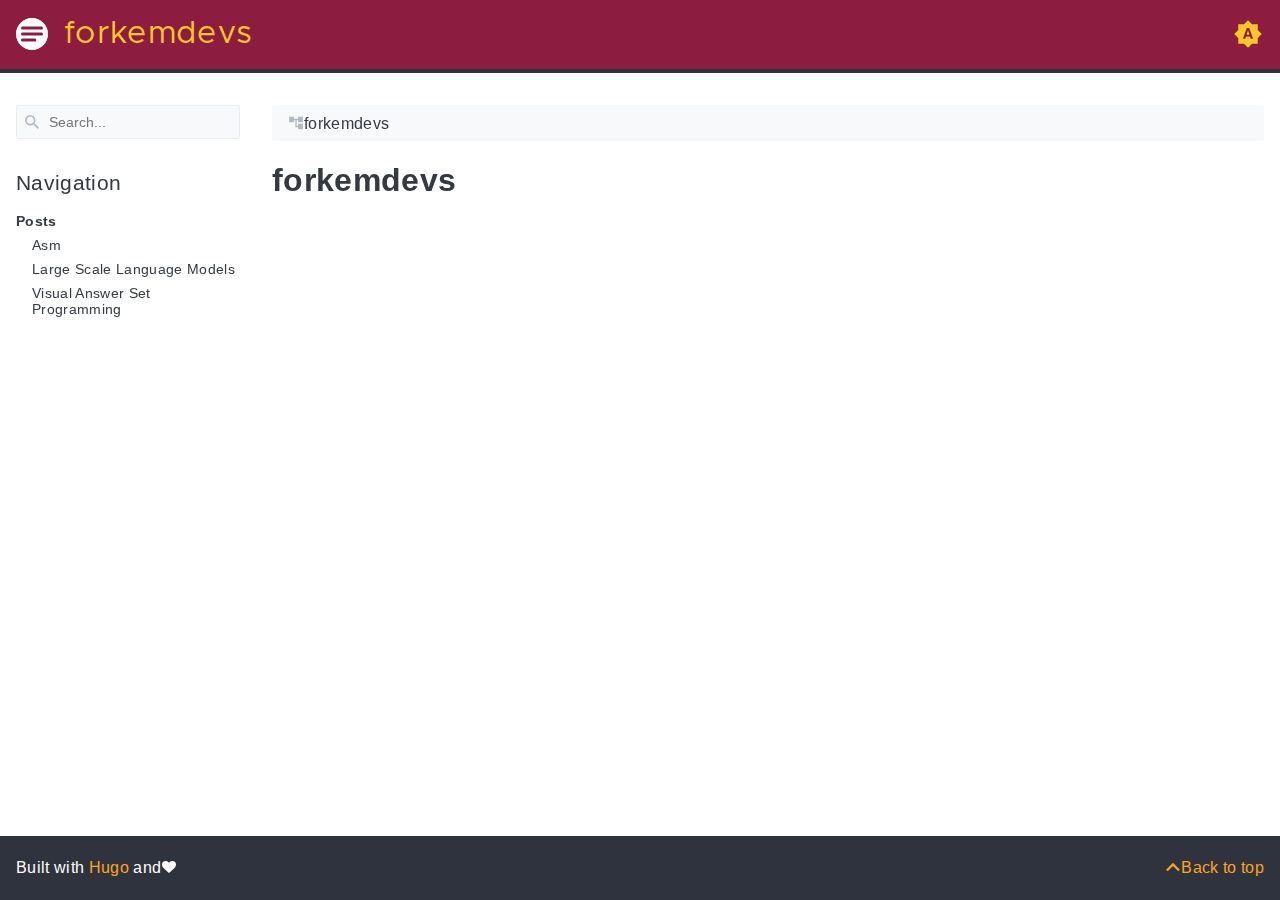
==== commit 72498a3a: "deploy: da296d621730b33c8d9d9fc9a0be24e3f73feb6c" ====
--- a/index.html
+++ b/index.html
@@ -1,7 +1,7 @@
 <!doctype html><html lang=en class=color-toggle-hidden><head><meta name=generator content="Hugo 0.98.0"><meta charset=utf-8><meta name=viewport content="width=device-width,initial-scale=1"><meta name=color-scheme content="light dark"><meta name=description content="forkemdevs"><title>forkemdevs</title><link rel=icon type=image/svg+xml href=/favicon/favicon.svg><link rel=icon type=image/png sizes=32x32 href=/favicon/favicon-32x32.png><link rel=icon type=image/png sizes=16x16 href=/favicon/favicon-16x16.png><meta property="og:title" content="forkemdevs"><meta property="og:description" content><meta property="og:type" content="website"><meta property="og:url" content="https://forkemdevs.github.io/"><meta name=twitter:card content="summary"><meta name=twitter:title content="forkemdevs"><meta name=twitter:description content><script src=/js/darkmode-ce906ea916.min.js></script>
 <link rel=preload as=font href=/fonts/Metropolis.woff2 type=font/woff2 crossorigin=anonymous><link rel=preload as=font href=/fonts/LiberationSans.woff2 type=font/woff2 crossorigin=anonymous><link rel=preload href=/main-f2bda721b7.min.css as=style><link rel=stylesheet href=/main-f2bda721b7.min.css media=all><link rel=preload href=/mobile-e59e15242a.min.css as=style><link rel=stylesheet href=/mobile-e59e15242a.min.css media="screen and (max-width: 45rem)"><link rel=preload href=/print-f79fc3e5d7.min.css as=style><link rel=stylesheet href=/print-f79fc3e5d7.min.css media=print><link rel=preload href=/custom.css as=style><link rel=stylesheet href=/custom.css media=all><script type=application/ld+json>{"@context":"http://schema.org","@type":"WebSite","name":"forkemdevs","url":"https:\/\/forkemdevs.github.io","thumbnailUrl":"https:\/\/forkemdevs.github.io\/brand.svg"}</script></head><body itemscope itemtype=https://schema.org/WebPage><svg class="svg-sprite" xmlns="http://www.w3.org/2000/svg" xmlns:xlink="http://www.w3.org/1999/xlink"><symbol viewBox="-2.29 -2.29 28.57 28.57" id="gdoc_arrow_back" xmlns="http://www.w3.org/2000/svg"><path d="M24 10.526v2.947H5.755l8.351 8.421-2.105 2.105-12-12 12-12 2.105 2.105-8.351 8.421H24z"/></symbol><symbol viewBox="-2.29 -2.29 28.57 28.57" id="gdoc_arrow_left_alt" xmlns="http://www.w3.org/2000/svg"><path d="M5.965 10.526V6.035L0 12l5.965 5.965v-4.491H24v-2.947H5.965z"/></symbol><symbol viewBox="-2.29 -2.29 28.57 28.57" id="gdoc_arrow_right_alt" xmlns="http://www.w3.org/2000/svg"><path d="M18.035 10.526V6.035L24 12l-5.965 5.965v-4.491H0v-2.947h18.035z"/></symbol><symbol viewBox="-2.29 -2.29 32.57 32.57" id="gdoc_bitbucket" xmlns="http://www.w3.org/2000/svg"><path d="M15.905 13.355c.189 1.444-1.564 2.578-2.784 1.839-1.375-.602-1.375-2.784-.034-3.403 1.151-.705 2.818.223 2.818 1.564zm1.907-.361c-.309-2.44-3.076-4.056-5.328-3.042-1.426.636-2.389 2.148-2.32 3.747.086 2.097 2.08 3.815 4.176 3.626s3.729-2.234 3.472-4.331zm4.108-9.315c-.756-.997-2.045-1.169-3.179-1.358-3.214-.516-6.513-.533-9.727.034-1.066.172-2.269.361-2.939 1.323 1.1 1.031 2.664 1.186 4.073 1.358 2.544.327 5.156.344 7.699.017 1.426-.172 3.008-.309 4.073-1.375zm.979 17.788c-.481 1.684-.206 3.953-1.994 4.932-3.076 1.701-6.806 1.89-10.191 1.289-1.787-.327-3.884-.894-4.864-2.578-.43-1.65-.705-3.334-.98-5.018l.103-.275.309-.155c5.121 3.386 12.288 3.386 17.427.0.808.241.206 1.22.189 1.805zM26.01 4.951c-.584 3.764-1.255 7.51-1.908 11.257-.189 1.1-1.255 1.719-2.148 2.183-3.214 1.615-6.96 1.89-10.483 1.512-2.389-.258-4.829-.894-6.771-2.389-.911-.705-.911-1.908-1.083-2.922-.602-3.523-1.289-7.046-1.719-10.604.206-1.547 1.942-2.217 3.231-2.698C6.848.654 8.686.362 10.508.19c3.884-.378 7.854-.241 11.618.859 1.341.395 2.784.945 3.695 2.097.412.533.275 1.203.189 1.805z"/></symbol><symbol viewBox="-2.29 -2.29 28.57 28.57" id="gdoc_bookmark" xmlns="http://www.w3.org/2000/svg"><path d="M15.268 4.392q.868.0 1.532.638t.664 1.506v17.463l-7.659-3.268-7.608 3.268V6.536q0-.868.664-1.506t1.532-.638h10.876zm4.34 14.144V4.392q0-.868-.638-1.532t-1.506-.664H6.537q0-.868.664-1.532T8.733.0h10.876q.868.0 1.532.664t.664 1.532v17.412z"/></symbol><symbol viewBox="-2.29 -2.29 32.57 32.57" id="gdoc_brightness_auto" xmlns="http://www.w3.org/2000/svg"><path d="M16.846 18.938h2.382L15.22 7.785h-2.44L8.772 18.938h2.382l.871-2.44h3.95zm7.087-9.062L27.999 14l-4.066 4.124v5.809h-5.809L14 27.999l-4.124-4.066H4.067v-5.809L.001 14l4.066-4.124V4.067h5.809L14 .001l4.124 4.066h5.809v5.809zm-11.385 4.937L14 10.282l1.452 4.531h-2.904z"/></symbol><symbol viewBox="-2.29 -2.29 32.57 32.57" id="gdoc_brightness_dark" xmlns="http://www.w3.org/2000/svg"><path d="M14 21.435q3.079.0 5.257-2.178T21.435 14t-2.178-5.257T14 6.565q-1.51.0-3.079.697 1.917.871 3.108 2.701T15.22 14t-1.191 4.037-3.108 2.701q1.568.697 3.079.697zm9.933-11.559L27.999 14l-4.066 4.124v5.809h-5.809L14 27.999l-4.124-4.066H4.067v-5.809L.001 14l4.066-4.124V4.067h5.809L14 .001l4.124 4.066h5.809v5.809z"/></symbol><symbol viewBox="-2.29 -2.29 32.57 32.57" id="gdoc_brightness_light" xmlns="http://www.w3.org/2000/svg"><path d="M14 21.435q3.079.0 5.257-2.178T21.435 14t-2.178-5.257T14 6.565 8.743 8.743 6.565 14t2.178 5.257T14 21.435zm9.933-3.311v5.809h-5.809L14 27.999l-4.124-4.066H4.067v-5.809L.001 14l4.066-4.124V4.067h5.809L14 .001l4.124 4.066h5.809v5.809L27.999 14z"/></symbol><symbol viewBox="-2.29 -2.29 32.57 32.57" id="gdoc_check" xmlns="http://www.w3.org/2000/svg"><path d="M8.885 20.197 25.759 3.323l2.24 2.24L8.885 24.677.0 15.792l2.24-2.24z"/></symbol><symbol viewBox="-2.29 -2.29 32.57 32.57" id="gdoc_cloud_off" xmlns="http://www.w3.org/2000/svg"><path d="M9.023 10.5H7q-1.914.0-3.281 1.395t-1.367 3.309 1.367 3.281T7 19.852h11.375zM3.5 4.976l1.477-1.477L24.5 23.022l-1.477 1.477-2.352-2.297H6.999q-2.898.0-4.949-2.051t-2.051-4.949q0-2.844 1.969-4.867t4.758-2.133zm19.086 5.578q2.242.164 3.828 1.832T28 16.351q0 3.008-2.461 4.758l-1.695-1.695q1.805-.984 1.805-3.063.0-1.422-1.039-2.461t-2.461-1.039h-1.75v-.602q0-2.68-1.859-4.539t-4.539-1.859q-1.531.0-2.953.711l-1.75-1.695Q11.431 3.5 14.001 3.5q2.953.0 5.496 2.078t3.09 4.977z"/></symbol><symbol viewBox="-2.29 -2.29 32.57 32.57" id="gdoc_code" xmlns="http://www.w3.org/2000/svg"><path d="M9.917 24.5a1.75 1.75.0 10-3.501.001 1.75 1.75.0 003.501-.001zm0-21a1.75 1.75.0 10-3.501.001A1.75 1.75.0 009.917 3.5zm11.666 2.333a1.75 1.75.0 10-3.501.001 1.75 1.75.0 003.501-.001zm1.75.0a3.502 3.502.0 01-1.75 3.026c-.055 6.581-4.721 8.039-7.82 9.023-2.898.911-3.846 1.349-3.846 3.117v.474a3.502 3.502.0 011.75 3.026c0 1.932-1.568 3.5-3.5 3.5s-3.5-1.568-3.5-3.5c0-1.294.711-2.424 1.75-3.026V6.526A3.502 3.502.0 014.667 3.5c0-1.932 1.568-3.5 3.5-3.5s3.5 1.568 3.5 3.5a3.502 3.502.0 01-1.75 3.026v9.06c.93-.456 1.914-.766 2.807-1.039 3.391-1.075 5.323-1.878 5.359-5.687a3.502 3.502.0 01-1.75-3.026c0-1.932 1.568-3.5 3.5-3.5s3.5 1.568 3.5 3.5z"/></symbol><symbol viewBox="-2.29 -2.29 32.57 32.57" id="gdoc_copy" xmlns="http://www.w3.org/2000/svg"><path d="M23.502 25.438V7.626H9.562v17.812h13.94zm0-20.315q1.013.0 1.787.745t.774 1.757v17.812q0 1.013-.774 1.787t-1.787.774H9.562q-1.013.0-1.787-.774t-.774-1.787V7.625q0-1.013.774-1.757t1.787-.745h13.94zM19.689.0v2.562H4.438v17.812H1.936V2.562q0-1.013.745-1.787T4.438.001h15.251z"/></symbol><symbol viewBox="-2.29 -2.29 36.57 36.57" id="gdoc_date" xmlns="http://www.w3.org/2000/svg"><path d="M27.192 28.844V11.192H4.808v17.652h22.384zm0-25.689q1.277.0 2.253.976t.976 2.253v22.459q0 1.277-.976 2.216t-2.253.939H4.808q-1.352.0-2.291-.901t-.939-2.253V6.385q0-1.277.939-2.253t2.291-.976h1.577V.001h3.23v3.155h12.769V.001h3.23v3.155h1.577zm-3.155 11.267v3.155h-3.23v-3.155h3.23zm-6.46.0v3.155h-3.155v-3.155h3.155zm-6.384.0v3.155h-3.23v-3.155h3.23z"/></symbol><symbol viewBox="-2.29 -2.29 36.57 36.57" id="gdoc_download" xmlns="http://www.w3.org/2000/svg"><path d="M2.866 28.209h26.269v3.79H2.866v-3.79zm26.268-16.925L16 24.418 2.866 11.284h7.493V.001h11.283v11.283h7.493z"/></symbol><symbol viewBox="-2.29 -2.29 36.57 36.57" id="gdoc_email" xmlns="http://www.w3.org/2000/svg"><path d="M28.845 9.615v-3.23L16 14.422 3.155 6.385v3.23L16 17.577zm0-6.46q1.277.0 2.216.977T32 6.385v19.23q0 1.277-.939 2.253t-2.216.977H3.155q-1.277.0-2.216-.977T0 25.615V6.385q0-1.277.939-2.253t2.216-.977h25.69z"/></symbol><symbol viewBox="-2.29 -2.29 32.57 32.57" id="gdoc_git" xmlns="http://www.w3.org/2000/svg"><path d="M27.472 12.753 15.247.529a1.803 1.803.0 00-2.55.0l-2.84 2.84 2.137 2.137a2.625 2.625.0 013.501 3.501l3.499 3.499a2.625 2.625.0 11-1.237 1.237l-3.499-3.499c-.083.04-.169.075-.257.106v7.3a2.626 2.626.0 11-1.75.0v-7.3a2.626 2.626.0 01-1.494-3.607L8.62 4.606l-8.09 8.09a1.805 1.805.0 000 2.551l12.225 12.224a1.803 1.803.0 002.55.0l12.168-12.168a1.805 1.805.0 000-2.551z"/></symbol><symbol viewBox="-2.29 -2.29 36.57 36.57" id="gdoc_github" xmlns="http://www.w3.org/2000/svg"><path d="M16 .394c8.833.0 15.999 7.166 15.999 15.999.0 7.062-4.583 13.062-10.937 15.187-.813.146-1.104-.354-1.104-.771.0-.521.021-2.25.021-4.396.0-1.5-.5-2.458-1.083-2.958 3.562-.396 7.312-1.75 7.312-7.896.0-1.75-.625-3.167-1.646-4.291.167-.417.708-2.042-.167-4.25-1.333-.417-4.396 1.646-4.396 1.646a15.032 15.032.0 00-8 0S8.937 6.602 7.603 7.018c-.875 2.208-.333 3.833-.167 4.25-1.021 1.125-1.646 2.542-1.646 4.291.0 6.125 3.729 7.5 7.291 7.896-.458.417-.875 1.125-1.021 2.146-.917.417-3.25 1.125-4.646-1.333-.875-1.521-2.458-1.646-2.458-1.646-1.562-.021-.104.979-.104.979 1.042.479 1.771 2.333 1.771 2.333.938 2.854 5.396 1.896 5.396 1.896.0 1.333.021 2.583.021 2.979.0.417-.292.917-1.104.771C4.582 29.455-.001 23.455-.001 16.393-.001 7.56 7.165.394 15.998.394zM6.063 23.372c.042-.083-.021-.187-.146-.25-.125-.042-.229-.021-.271.042-.042.083.021.187.146.25.104.062.229.042.271-.042zm.646.709c.083-.062.062-.208-.042-.333-.104-.104-.25-.146-.333-.062-.083.062-.062.208.042.333.104.104.25.146.333.062zm.625.937c.104-.083.104-.25.0-.396-.083-.146-.25-.208-.354-.125-.104.062-.104.229.0.375s.271.208.354.146zm.875.875c.083-.083.042-.271-.083-.396-.146-.146-.333-.167-.417-.062-.104.083-.062.271.083.396.146.146.333.167.417.062zm1.187.521c.042-.125-.083-.271-.271-.333-.167-.042-.354.021-.396.146s.083.271.271.312c.167.062.354.0.396-.125zm1.313.104c0-.146-.167-.25-.354-.229-.187.0-.333.104-.333.229.0.146.146.25.354.229.187.0.333-.104.333-.229zm1.208-.208c-.021-.125-.187-.208-.375-.187-.187.042-.312.167-.292.312.021.125.187.208.375.167s.312-.167.292-.292z"/></symbol><symbol viewBox="-2.29 -2.29 32.57 32.57" id="gdoc_gitlab" xmlns="http://www.w3.org/2000/svg"><path d="M1.629 11.034 14 26.888.442 17.048a1.09 1.09.0 01-.39-1.203l1.578-4.811zm7.217.0h10.309l-5.154 15.854zM5.753 1.475l3.093 9.559H1.63l3.093-9.559a.548.548.0 011.031.0zm20.618 9.559 1.578 4.811c.141.437-.016.922-.39 1.203l-13.558 9.84 12.371-15.854zm0 0h-7.216l3.093-9.559a.548.548.0 011.031.0z"/></symbol><symbol viewBox="-2.29 -2.29 36.57 36.57" id="gdoc_heart" xmlns="http://www.w3.org/2000/svg"><path d="M16 29.714a1.11 1.11.0 01-.786-.321L4.072 18.643c-.143-.125-4.071-3.714-4.071-8 0-5.232 3.196-8.357 8.535-8.357 3.125.0 6.053 2.464 7.464 3.857 1.411-1.393 4.339-3.857 7.464-3.857 5.339.0 8.535 3.125 8.535 8.357.0 4.286-3.928 7.875-4.089 8.035L16.785 29.392c-.214.214-.5.321-.786.321z"/></symbol><symbol viewBox="-2.29 -2.29 32.57 32.57" id="gdoc_home" xmlns="http://www.w3.org/2000/svg"><path d="M24.003 15.695v8.336c0 .608-.504 1.111-1.111 1.111h-6.669v-6.669h-4.446v6.669H5.108a1.119 1.119.0 01-1.111-1.111v-8.336c0-.035.017-.069.017-.104L14 7.359l9.986 8.232a.224.224.0 01.017.104zm3.873-1.198-1.077 1.285a.578.578.0 01-.365.191h-.052a.547.547.0 01-.365-.122L14 5.831 1.983 15.851a.594.594.0 01-.417.122.578.578.0 01-.365-.191L.124 14.497a.57.57.0 01.069-.781L12.679 3.314c.729-.608 1.91-.608 2.64.0l4.237 3.543V3.471c0-.313.243-.556.556-.556h3.334c.313.0.556.243.556.556v7.085l3.803 3.161c.226.191.26.556.069.781z"/></symbol><symbol viewBox="-2.29 -2.29 32.57 32.57" id="gdoc_keyborad_arrow_down" xmlns="http://www.w3.org/2000/svg"><path d="M3.281 5.36 14 16.079 24.719 5.36 28 8.641l-14 14-14-14z"/></symbol><symbol viewBox="-2.29 -2.29 36.57 36.57" id="gdoc_keyborad_arrow_left" xmlns="http://www.w3.org/2000/svg"><path d="M25.875 28.25 22.125 32 6.126 16.001 22.125.002l3.75 3.75-12.25 12.25z"/></symbol><symbol viewBox="-2.29 -2.29 36.57 36.57" id="gdoc_keyborad_arrow_right" xmlns="http://www.w3.org/2000/svg"><path d="M6.125 28.25 18.375 16 6.125 3.75 9.875.0l15.999 15.999L9.875 31.998z"/></symbol><symbol viewBox="-2.29 -2.29 32.57 32.57" id="gdoc_keyborad_arrow_up" xmlns="http://www.w3.org/2000/svg"><path d="M24.719 22.64 14 11.921 3.281 22.64.0 19.359l14-14 14 14z"/></symbol><symbol viewBox="-2.29 -2.29 36.57 36.57" id="gdoc_link" xmlns="http://www.w3.org/2000/svg"><path d="M24.037 7.963q3.305.0 5.634 2.366T32 16t-2.329 5.671-5.634 2.366h-6.46v-3.08h6.46q2.028.0 3.493-1.465t1.465-3.493-1.465-3.493-3.493-1.465h-6.46v-3.08h6.46zM9.615 17.578v-3.155h12.77v3.155H9.615zM3.005 16q0 2.028 1.465 3.493t3.493 1.465h6.46v3.08h-6.46q-3.305.0-5.634-2.366T0 16.001t2.329-5.671 5.634-2.366h6.46v3.08h-6.46q-2.028.0-3.493 1.465t-1.465 3.493z"/></symbol><symbol viewBox="-2.29 -2.29 36.57 36.57" id="gdoc_menu" xmlns="http://www.w3.org/2000/svg"><path d="M.001 5.334h31.998v3.583H.001V5.334zm0 12.416v-3.5h31.998v3.5H.001zm0 8.916v-3.583h31.998v3.583H.001z"/></symbol><symbol viewBox="-2.29 -2.29 32.57 32.57" id="gdoc_notification" xmlns="http://www.w3.org/2000/svg"><path d="M22.615 19.384l2.894 2.894v1.413H2.49v-1.413l2.894-2.894V12.25q0-3.365 1.716-5.856t4.745-3.231v-1.01q0-.875.606-1.514T13.999.0t1.548.639.606 1.514v1.01q3.029.74 4.745 3.231t1.716 5.856v7.134zM14 27.999q-1.211.0-2.053-.808t-.841-2.019h5.788q0 1.144-.875 1.986T14 27.999z"/></symbol><symbol viewBox="-2.29 -2.29 32.57 32.57" id="gdoc_path" xmlns="http://www.w3.org/2000/svg"><path d="M28 12.62h-9.793V8.414h-2.826v11.173h2.826v-4.206H28V26.62h-9.793v-4.206H12.62v-14H9.794v4.206H.001V1.381h9.793v4.206h8.413V1.381H28V12.62z"/></symbol><symbol viewBox="-2.29 -2.29 36.57 36.57" id="gdoc_person" xmlns="http://www.w3.org/2000/svg"><path d="M16 20.023q5.052.0 10.526 2.199t5.473 5.754v4.023H0v-4.023q0-3.555 5.473-5.754t10.526-2.199zM16 16q-3.275.0-5.614-2.339T8.047 8.047t2.339-5.661T16 0t5.614 2.386 2.339 5.661-2.339 5.614T16 16z"/></symbol><symbol viewBox="-2.29 -2.29 36.57 36.57" id="gdoc_search" xmlns="http://www.w3.org/2000/svg"><path d="M11.925 20.161q3.432.0 5.834-2.402t2.402-5.834-2.402-5.834-5.834-2.402-5.834 2.402-2.402 5.834 2.402 5.834 5.834 2.402zm10.981.0L32 29.255 29.255 32l-9.094-9.094v-1.458l-.515-.515q-3.26 2.831-7.721 2.831-4.976.0-8.45-3.432T.001 11.925t3.474-8.45 8.45-3.474 8.407 3.474 3.432 8.45q0 1.802-.858 4.075t-1.973 3.646l.515.515h1.458z"/></symbol><symbol viewBox="-2.29 -2.29 32.57 32.57" id="gdoc_shield" xmlns="http://www.w3.org/2000/svg"><path d="M22.167 15.166V3.5h-8.166v20.726c.93-.492 2.424-1.349 3.883-2.497 1.95-1.531 4.284-3.919 4.284-6.562zm3.499-13.999v14c0 7.674-10.737 12.523-11.192 12.724-.146.073-.31.109-.474.109s-.328-.036-.474-.109c-.456-.201-11.192-5.049-11.192-12.724v-14C2.334.529 2.863.0 3.501.0H24.5c.638.0 1.167.529 1.167 1.167z"/></symbol><symbol viewBox="-2.29 -2.29 32.57 32.57" id="gdoc_tags" xmlns="http://www.w3.org/2000/svg"><path d="M6.606 7.549c0-1.047-.84-1.887-1.887-1.887s-1.887.84-1.887 1.887.84 1.887 1.887 1.887 1.887-.84 1.887-1.887zm15.732 8.493c0 .501-.206.988-.546 1.327l-7.239 7.254c-.354.339-.84.546-1.342.546s-.988-.206-1.327-.546L1.342 14.066C.59 13.329.0 11.899.0 10.852V4.718a1.9 1.9.0 011.887-1.887h6.134c1.047.0 2.477.59 3.229 1.342L21.792 14.7c.339.354.546.84.546 1.342zm5.661.0c0 .501-.206.988-.546 1.327l-7.239 7.254c-.354.339-.84.546-1.342.546-.767.0-1.15-.354-1.651-.87l6.93-6.93c.339-.339.546-.826.546-1.327s-.206-.988-.546-1.342L13.609 4.173c-.752-.752-2.182-1.342-3.229-1.342h3.303c1.047.0 2.477.59 3.229 1.342L27.454 14.7c.339.354.546.84.546 1.342z"/></symbol><symbol viewBox="-2.29 -2.29 36.57 36.57" id="gdoc_timer" xmlns="http://www.w3.org/2000/svg"><path d="M16 29q4.428.0 7.536-3.143t3.107-7.571-3.107-7.536T16 7.643 8.464 10.75t-3.107 7.536 3.107 7.571T16 29zM26.714 9.786q1.214 1.571 2.107 4.036t.893 4.464q0 5.643-4 9.678T16 32t-9.714-4.036-4-9.678 4-9.678T16 4.572q1.929.0 4.464.929t4.107 2.143l2.143-2.214q1.143.929 2.143 2.143zM14.5 19.857v-9.143h3v9.143h-3zM20.571.001v3.071h-9.143V.001h9.143z"/></symbol></svg><div class=wrapper><input type=checkbox class=hidden id=menu-control>
 <input type=checkbox class=hidden id=menu-header-control><header class=gdoc-header><div class="container flex align-center justify-between"><label for=menu-control class=gdoc-nav__control><svg class="icon gdoc_menu"><title>Open Nav Menu</title><use xlink:href="#gdoc_menu"/></svg><svg class="icon gdoc_arrow_back"><title>Close Nav Menu</title><use xlink:href="#gdoc_arrow_back"/></svg></label><a class=gdoc-header__link href=https://forkemdevs.github.io><span class="gdoc-brand flex align-center"><img class=gdoc-brand__img src=/brand.svg alt>
-<span class=gdoc-brand__title>forkemdevs</span></span></a><div class=gdoc-menu-header><span id=gdoc-dark-mode><svg class="icon gdoc_brightness_dark"><title>Toggle Dark/Light/Auto mode</title><use xlink:href="#gdoc_brightness_dark"/></svg><svg class="icon gdoc_brightness_light"><title>Toggle Dark/Light/Auto mode</title><use xlink:href="#gdoc_brightness_light"/></svg><svg class="icon gdoc_brightness_auto"><title>Toggle Dark/Light/Auto mode</title><use xlink:href="#gdoc_brightness_auto"/></svg></span></div></div></header><main class="container flex flex-even"><aside class=gdoc-nav><nav><div class=gdoc-search><svg class="icon gdoc_search"><use xlink:href="#gdoc_search"/></svg><input type=text id=gdoc-search-input class=gdoc-search__input placeholder=Search... aria-label=Search maxlength=64><div class="gdoc-search__spinner spinner hidden"></div><ul id=gdoc-search-results class=gdoc-search__list></ul></div><section class=gdoc-nav--main><h2>Navigation</h2><ul class=gdoc-nav__list><li><span class=flex>Posts</span><ul class=gdoc-nav__list><li><span class=flex><a href=/posts/billions/ class=gdoc-nav__entry>Large Scale Language Models</a></span></li><li><span class=flex><a href=/posts/visualasp/ class=gdoc-nav__entry>Visual Answer Set Programming</a></span></li></ul></li></ul></section><section class=gdoc-nav--more></section></nav></aside><div class=gdoc-page><div class="gdoc-page__header flex flex-wrap
+<span class=gdoc-brand__title>forkemdevs</span></span></a><div class=gdoc-menu-header><span id=gdoc-dark-mode><svg class="icon gdoc_brightness_dark"><title>Toggle Dark/Light/Auto mode</title><use xlink:href="#gdoc_brightness_dark"/></svg><svg class="icon gdoc_brightness_light"><title>Toggle Dark/Light/Auto mode</title><use xlink:href="#gdoc_brightness_light"/></svg><svg class="icon gdoc_brightness_auto"><title>Toggle Dark/Light/Auto mode</title><use xlink:href="#gdoc_brightness_auto"/></svg></span></div></div></header><main class="container flex flex-even"><aside class=gdoc-nav><nav><div class=gdoc-search><svg class="icon gdoc_search"><use xlink:href="#gdoc_search"/></svg><input type=text id=gdoc-search-input class=gdoc-search__input placeholder=Search... aria-label=Search maxlength=64><div class="gdoc-search__spinner spinner hidden"></div><ul id=gdoc-search-results class=gdoc-search__list></ul></div><section class=gdoc-nav--main><h2>Navigation</h2><ul class=gdoc-nav__list><li><span class=flex>Posts</span><ul class=gdoc-nav__list><li><span class=flex><a href=/posts/asm/ class=gdoc-nav__entry>Asm</a></span></li><li><span class=flex><a href=/posts/billions/ class=gdoc-nav__entry>Large Scale Language Models</a></span></li><li><span class=flex><a href=/posts/visualasp/ class=gdoc-nav__entry>Visual Answer Set Programming</a></span></li></ul></li></ul></section><section class=gdoc-nav--more></section></nav></aside><div class=gdoc-page><div class="gdoc-page__header flex flex-wrap
 justify-between
 hidden-mobile" itemprop=breadcrumb><div><svg class="icon gdoc_path hidden-mobile"><use xlink:href="#gdoc_path"/></svg><ol class=breadcrumb itemscope itemtype=https://schema.org/BreadcrumbList><li itemprop=itemListElement itemscope itemtype=https://schema.org/ListItem><span itemprop=name>forkemdevs</span><meta itemprop=position content="1"></li></ol></div></div><article class="gdoc-markdown gdoc-markdown__align--left"><h1>forkemdevs</h1></article><div class="gdoc-page__footer flex flex-wrap justify-between"></div></div></main><footer class=gdoc-footer><div class="container flex"><div class="flex flex-wrap"><span class="gdoc-footer__item gdoc-footer__item--row">Built with <a href=https://gohugo.io/ class=gdoc-footer__link>Hugo</a> and<svg class="icon gdoc_heart"><use xlink:href="#gdoc_heart"/></svg></span></div><div class="flex flex-25 justify-end"><span class="gdoc-footer__item text-right"><a class="gdoc-footer__link fake-link" href=# aria-label="Back to top"><svg class="icon gdoc_keyborad_arrow_up"><use xlink:href="#gdoc_keyborad_arrow_up"/></svg><span class=hidden-mobile>Back to top</span></a></span></div></div></footer></div><script defer src=/js/en.search.min.abe68cbe5566df3a4f1f0d85d032292425f161613d17ce5e425dd2c1304852de.js></script>
 <script defer src=/js/clipboard-27784b7376.min.js></script>
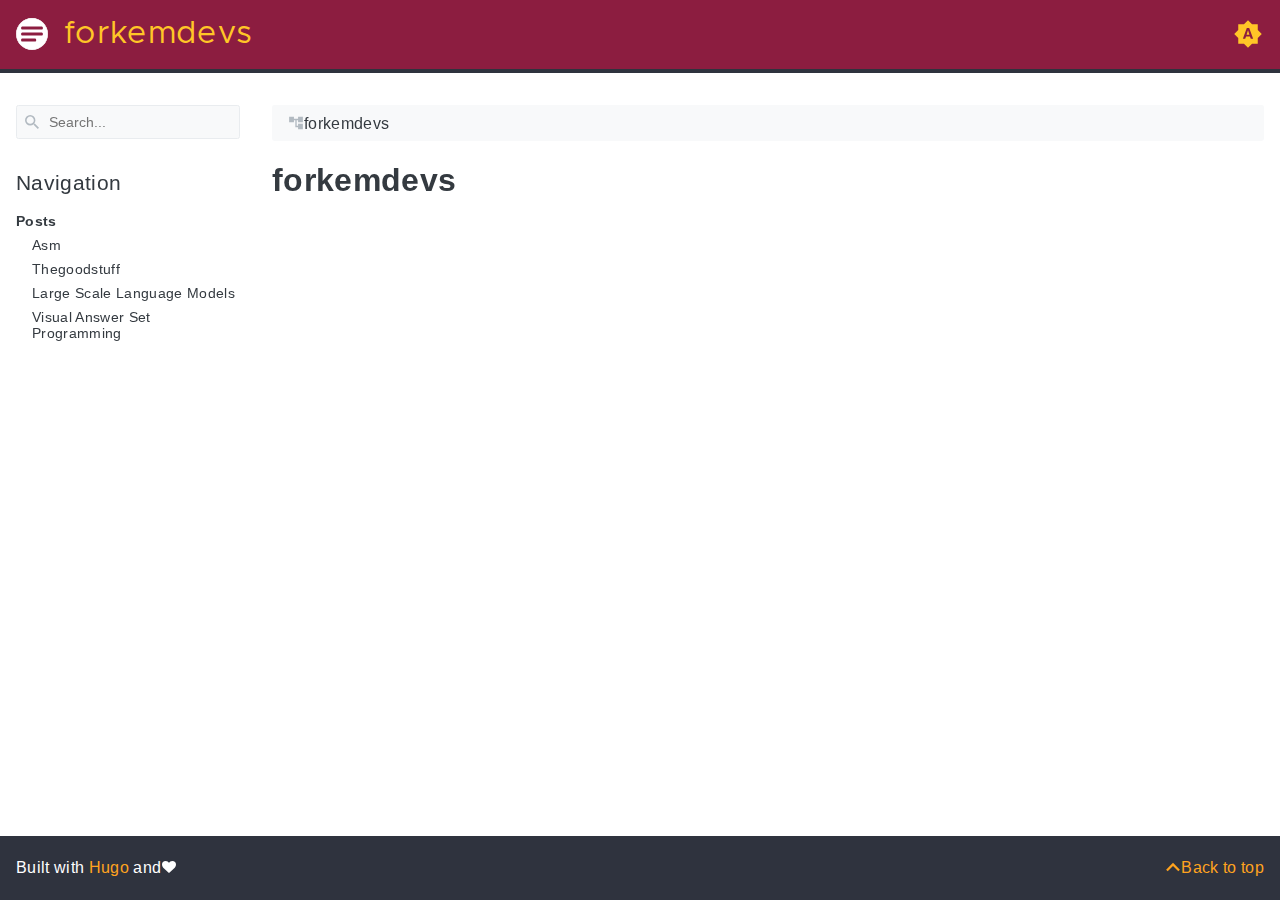
==== commit cadd3e64: "deploy: f1aed0c10c04a4b284c972d0962d0939ab38f500" ====
--- a/index.html
+++ b/index.html
@@ -1,7 +1,7 @@
 <!doctype html><html lang=en class=color-toggle-hidden><head><meta name=generator content="Hugo 0.98.0"><meta charset=utf-8><meta name=viewport content="width=device-width,initial-scale=1"><meta name=color-scheme content="light dark"><meta name=description content="forkemdevs"><title>forkemdevs</title><link rel=icon type=image/svg+xml href=/favicon/favicon.svg><link rel=icon type=image/png sizes=32x32 href=/favicon/favicon-32x32.png><link rel=icon type=image/png sizes=16x16 href=/favicon/favicon-16x16.png><meta property="og:title" content="forkemdevs"><meta property="og:description" content><meta property="og:type" content="website"><meta property="og:url" content="https://forkemdevs.github.io/"><meta name=twitter:card content="summary"><meta name=twitter:title content="forkemdevs"><meta name=twitter:description content><script src=/js/darkmode-ce906ea916.min.js></script>
 <link rel=preload as=font href=/fonts/Metropolis.woff2 type=font/woff2 crossorigin=anonymous><link rel=preload as=font href=/fonts/LiberationSans.woff2 type=font/woff2 crossorigin=anonymous><link rel=preload href=/main-f2bda721b7.min.css as=style><link rel=stylesheet href=/main-f2bda721b7.min.css media=all><link rel=preload href=/mobile-e59e15242a.min.css as=style><link rel=stylesheet href=/mobile-e59e15242a.min.css media="screen and (max-width: 45rem)"><link rel=preload href=/print-f79fc3e5d7.min.css as=style><link rel=stylesheet href=/print-f79fc3e5d7.min.css media=print><link rel=preload href=/custom.css as=style><link rel=stylesheet href=/custom.css media=all><script type=application/ld+json>{"@context":"http://schema.org","@type":"WebSite","name":"forkemdevs","url":"https:\/\/forkemdevs.github.io","thumbnailUrl":"https:\/\/forkemdevs.github.io\/brand.svg"}</script></head><body itemscope itemtype=https://schema.org/WebPage><svg class="svg-sprite" xmlns="http://www.w3.org/2000/svg" xmlns:xlink="http://www.w3.org/1999/xlink"><symbol viewBox="-2.29 -2.29 28.57 28.57" id="gdoc_arrow_back" xmlns="http://www.w3.org/2000/svg"><path d="M24 10.526v2.947H5.755l8.351 8.421-2.105 2.105-12-12 12-12 2.105 2.105-8.351 8.421H24z"/></symbol><symbol viewBox="-2.29 -2.29 28.57 28.57" id="gdoc_arrow_left_alt" xmlns="http://www.w3.org/2000/svg"><path d="M5.965 10.526V6.035L0 12l5.965 5.965v-4.491H24v-2.947H5.965z"/></symbol><symbol viewBox="-2.29 -2.29 28.57 28.57" id="gdoc_arrow_right_alt" xmlns="http://www.w3.org/2000/svg"><path d="M18.035 10.526V6.035L24 12l-5.965 5.965v-4.491H0v-2.947h18.035z"/></symbol><symbol viewBox="-2.29 -2.29 32.57 32.57" id="gdoc_bitbucket" xmlns="http://www.w3.org/2000/svg"><path d="M15.905 13.355c.189 1.444-1.564 2.578-2.784 1.839-1.375-.602-1.375-2.784-.034-3.403 1.151-.705 2.818.223 2.818 1.564zm1.907-.361c-.309-2.44-3.076-4.056-5.328-3.042-1.426.636-2.389 2.148-2.32 3.747.086 2.097 2.08 3.815 4.176 3.626s3.729-2.234 3.472-4.331zm4.108-9.315c-.756-.997-2.045-1.169-3.179-1.358-3.214-.516-6.513-.533-9.727.034-1.066.172-2.269.361-2.939 1.323 1.1 1.031 2.664 1.186 4.073 1.358 2.544.327 5.156.344 7.699.017 1.426-.172 3.008-.309 4.073-1.375zm.979 17.788c-.481 1.684-.206 3.953-1.994 4.932-3.076 1.701-6.806 1.89-10.191 1.289-1.787-.327-3.884-.894-4.864-2.578-.43-1.65-.705-3.334-.98-5.018l.103-.275.309-.155c5.121 3.386 12.288 3.386 17.427.0.808.241.206 1.22.189 1.805zM26.01 4.951c-.584 3.764-1.255 7.51-1.908 11.257-.189 1.1-1.255 1.719-2.148 2.183-3.214 1.615-6.96 1.89-10.483 1.512-2.389-.258-4.829-.894-6.771-2.389-.911-.705-.911-1.908-1.083-2.922-.602-3.523-1.289-7.046-1.719-10.604.206-1.547 1.942-2.217 3.231-2.698C6.848.654 8.686.362 10.508.19c3.884-.378 7.854-.241 11.618.859 1.341.395 2.784.945 3.695 2.097.412.533.275 1.203.189 1.805z"/></symbol><symbol viewBox="-2.29 -2.29 28.57 28.57" id="gdoc_bookmark" xmlns="http://www.w3.org/2000/svg"><path d="M15.268 4.392q.868.0 1.532.638t.664 1.506v17.463l-7.659-3.268-7.608 3.268V6.536q0-.868.664-1.506t1.532-.638h10.876zm4.34 14.144V4.392q0-.868-.638-1.532t-1.506-.664H6.537q0-.868.664-1.532T8.733.0h10.876q.868.0 1.532.664t.664 1.532v17.412z"/></symbol><symbol viewBox="-2.29 -2.29 32.57 32.57" id="gdoc_brightness_auto" xmlns="http://www.w3.org/2000/svg"><path d="M16.846 18.938h2.382L15.22 7.785h-2.44L8.772 18.938h2.382l.871-2.44h3.95zm7.087-9.062L27.999 14l-4.066 4.124v5.809h-5.809L14 27.999l-4.124-4.066H4.067v-5.809L.001 14l4.066-4.124V4.067h5.809L14 .001l4.124 4.066h5.809v5.809zm-11.385 4.937L14 10.282l1.452 4.531h-2.904z"/></symbol><symbol viewBox="-2.29 -2.29 32.57 32.57" id="gdoc_brightness_dark" xmlns="http://www.w3.org/2000/svg"><path d="M14 21.435q3.079.0 5.257-2.178T21.435 14t-2.178-5.257T14 6.565q-1.51.0-3.079.697 1.917.871 3.108 2.701T15.22 14t-1.191 4.037-3.108 2.701q1.568.697 3.079.697zm9.933-11.559L27.999 14l-4.066 4.124v5.809h-5.809L14 27.999l-4.124-4.066H4.067v-5.809L.001 14l4.066-4.124V4.067h5.809L14 .001l4.124 4.066h5.809v5.809z"/></symbol><symbol viewBox="-2.29 -2.29 32.57 32.57" id="gdoc_brightness_light" xmlns="http://www.w3.org/2000/svg"><path d="M14 21.435q3.079.0 5.257-2.178T21.435 14t-2.178-5.257T14 6.565 8.743 8.743 6.565 14t2.178 5.257T14 21.435zm9.933-3.311v5.809h-5.809L14 27.999l-4.124-4.066H4.067v-5.809L.001 14l4.066-4.124V4.067h5.809L14 .001l4.124 4.066h5.809v5.809L27.999 14z"/></symbol><symbol viewBox="-2.29 -2.29 32.57 32.57" id="gdoc_check" xmlns="http://www.w3.org/2000/svg"><path d="M8.885 20.197 25.759 3.323l2.24 2.24L8.885 24.677.0 15.792l2.24-2.24z"/></symbol><symbol viewBox="-2.29 -2.29 32.57 32.57" id="gdoc_cloud_off" xmlns="http://www.w3.org/2000/svg"><path d="M9.023 10.5H7q-1.914.0-3.281 1.395t-1.367 3.309 1.367 3.281T7 19.852h11.375zM3.5 4.976l1.477-1.477L24.5 23.022l-1.477 1.477-2.352-2.297H6.999q-2.898.0-4.949-2.051t-2.051-4.949q0-2.844 1.969-4.867t4.758-2.133zm19.086 5.578q2.242.164 3.828 1.832T28 16.351q0 3.008-2.461 4.758l-1.695-1.695q1.805-.984 1.805-3.063.0-1.422-1.039-2.461t-2.461-1.039h-1.75v-.602q0-2.68-1.859-4.539t-4.539-1.859q-1.531.0-2.953.711l-1.75-1.695Q11.431 3.5 14.001 3.5q2.953.0 5.496 2.078t3.09 4.977z"/></symbol><symbol viewBox="-2.29 -2.29 32.57 32.57" id="gdoc_code" xmlns="http://www.w3.org/2000/svg"><path d="M9.917 24.5a1.75 1.75.0 10-3.501.001 1.75 1.75.0 003.501-.001zm0-21a1.75 1.75.0 10-3.501.001A1.75 1.75.0 009.917 3.5zm11.666 2.333a1.75 1.75.0 10-3.501.001 1.75 1.75.0 003.501-.001zm1.75.0a3.502 3.502.0 01-1.75 3.026c-.055 6.581-4.721 8.039-7.82 9.023-2.898.911-3.846 1.349-3.846 3.117v.474a3.502 3.502.0 011.75 3.026c0 1.932-1.568 3.5-3.5 3.5s-3.5-1.568-3.5-3.5c0-1.294.711-2.424 1.75-3.026V6.526A3.502 3.502.0 014.667 3.5c0-1.932 1.568-3.5 3.5-3.5s3.5 1.568 3.5 3.5a3.502 3.502.0 01-1.75 3.026v9.06c.93-.456 1.914-.766 2.807-1.039 3.391-1.075 5.323-1.878 5.359-5.687a3.502 3.502.0 01-1.75-3.026c0-1.932 1.568-3.5 3.5-3.5s3.5 1.568 3.5 3.5z"/></symbol><symbol viewBox="-2.29 -2.29 32.57 32.57" id="gdoc_copy" xmlns="http://www.w3.org/2000/svg"><path d="M23.502 25.438V7.626H9.562v17.812h13.94zm0-20.315q1.013.0 1.787.745t.774 1.757v17.812q0 1.013-.774 1.787t-1.787.774H9.562q-1.013.0-1.787-.774t-.774-1.787V7.625q0-1.013.774-1.757t1.787-.745h13.94zM19.689.0v2.562H4.438v17.812H1.936V2.562q0-1.013.745-1.787T4.438.001h15.251z"/></symbol><symbol viewBox="-2.29 -2.29 36.57 36.57" id="gdoc_date" xmlns="http://www.w3.org/2000/svg"><path d="M27.192 28.844V11.192H4.808v17.652h22.384zm0-25.689q1.277.0 2.253.976t.976 2.253v22.459q0 1.277-.976 2.216t-2.253.939H4.808q-1.352.0-2.291-.901t-.939-2.253V6.385q0-1.277.939-2.253t2.291-.976h1.577V.001h3.23v3.155h12.769V.001h3.23v3.155h1.577zm-3.155 11.267v3.155h-3.23v-3.155h3.23zm-6.46.0v3.155h-3.155v-3.155h3.155zm-6.384.0v3.155h-3.23v-3.155h3.23z"/></symbol><symbol viewBox="-2.29 -2.29 36.57 36.57" id="gdoc_download" xmlns="http://www.w3.org/2000/svg"><path d="M2.866 28.209h26.269v3.79H2.866v-3.79zm26.268-16.925L16 24.418 2.866 11.284h7.493V.001h11.283v11.283h7.493z"/></symbol><symbol viewBox="-2.29 -2.29 36.57 36.57" id="gdoc_email" xmlns="http://www.w3.org/2000/svg"><path d="M28.845 9.615v-3.23L16 14.422 3.155 6.385v3.23L16 17.577zm0-6.46q1.277.0 2.216.977T32 6.385v19.23q0 1.277-.939 2.253t-2.216.977H3.155q-1.277.0-2.216-.977T0 25.615V6.385q0-1.277.939-2.253t2.216-.977h25.69z"/></symbol><symbol viewBox="-2.29 -2.29 32.57 32.57" id="gdoc_git" xmlns="http://www.w3.org/2000/svg"><path d="M27.472 12.753 15.247.529a1.803 1.803.0 00-2.55.0l-2.84 2.84 2.137 2.137a2.625 2.625.0 013.501 3.501l3.499 3.499a2.625 2.625.0 11-1.237 1.237l-3.499-3.499c-.083.04-.169.075-.257.106v7.3a2.626 2.626.0 11-1.75.0v-7.3a2.626 2.626.0 01-1.494-3.607L8.62 4.606l-8.09 8.09a1.805 1.805.0 000 2.551l12.225 12.224a1.803 1.803.0 002.55.0l12.168-12.168a1.805 1.805.0 000-2.551z"/></symbol><symbol viewBox="-2.29 -2.29 36.57 36.57" id="gdoc_github" xmlns="http://www.w3.org/2000/svg"><path d="M16 .394c8.833.0 15.999 7.166 15.999 15.999.0 7.062-4.583 13.062-10.937 15.187-.813.146-1.104-.354-1.104-.771.0-.521.021-2.25.021-4.396.0-1.5-.5-2.458-1.083-2.958 3.562-.396 7.312-1.75 7.312-7.896.0-1.75-.625-3.167-1.646-4.291.167-.417.708-2.042-.167-4.25-1.333-.417-4.396 1.646-4.396 1.646a15.032 15.032.0 00-8 0S8.937 6.602 7.603 7.018c-.875 2.208-.333 3.833-.167 4.25-1.021 1.125-1.646 2.542-1.646 4.291.0 6.125 3.729 7.5 7.291 7.896-.458.417-.875 1.125-1.021 2.146-.917.417-3.25 1.125-4.646-1.333-.875-1.521-2.458-1.646-2.458-1.646-1.562-.021-.104.979-.104.979 1.042.479 1.771 2.333 1.771 2.333.938 2.854 5.396 1.896 5.396 1.896.0 1.333.021 2.583.021 2.979.0.417-.292.917-1.104.771C4.582 29.455-.001 23.455-.001 16.393-.001 7.56 7.165.394 15.998.394zM6.063 23.372c.042-.083-.021-.187-.146-.25-.125-.042-.229-.021-.271.042-.042.083.021.187.146.25.104.062.229.042.271-.042zm.646.709c.083-.062.062-.208-.042-.333-.104-.104-.25-.146-.333-.062-.083.062-.062.208.042.333.104.104.25.146.333.062zm.625.937c.104-.083.104-.25.0-.396-.083-.146-.25-.208-.354-.125-.104.062-.104.229.0.375s.271.208.354.146zm.875.875c.083-.083.042-.271-.083-.396-.146-.146-.333-.167-.417-.062-.104.083-.062.271.083.396.146.146.333.167.417.062zm1.187.521c.042-.125-.083-.271-.271-.333-.167-.042-.354.021-.396.146s.083.271.271.312c.167.062.354.0.396-.125zm1.313.104c0-.146-.167-.25-.354-.229-.187.0-.333.104-.333.229.0.146.146.25.354.229.187.0.333-.104.333-.229zm1.208-.208c-.021-.125-.187-.208-.375-.187-.187.042-.312.167-.292.312.021.125.187.208.375.167s.312-.167.292-.292z"/></symbol><symbol viewBox="-2.29 -2.29 32.57 32.57" id="gdoc_gitlab" xmlns="http://www.w3.org/2000/svg"><path d="M1.629 11.034 14 26.888.442 17.048a1.09 1.09.0 01-.39-1.203l1.578-4.811zm7.217.0h10.309l-5.154 15.854zM5.753 1.475l3.093 9.559H1.63l3.093-9.559a.548.548.0 011.031.0zm20.618 9.559 1.578 4.811c.141.437-.016.922-.39 1.203l-13.558 9.84 12.371-15.854zm0 0h-7.216l3.093-9.559a.548.548.0 011.031.0z"/></symbol><symbol viewBox="-2.29 -2.29 36.57 36.57" id="gdoc_heart" xmlns="http://www.w3.org/2000/svg"><path d="M16 29.714a1.11 1.11.0 01-.786-.321L4.072 18.643c-.143-.125-4.071-3.714-4.071-8 0-5.232 3.196-8.357 8.535-8.357 3.125.0 6.053 2.464 7.464 3.857 1.411-1.393 4.339-3.857 7.464-3.857 5.339.0 8.535 3.125 8.535 8.357.0 4.286-3.928 7.875-4.089 8.035L16.785 29.392c-.214.214-.5.321-.786.321z"/></symbol><symbol viewBox="-2.29 -2.29 32.57 32.57" id="gdoc_home" xmlns="http://www.w3.org/2000/svg"><path d="M24.003 15.695v8.336c0 .608-.504 1.111-1.111 1.111h-6.669v-6.669h-4.446v6.669H5.108a1.119 1.119.0 01-1.111-1.111v-8.336c0-.035.017-.069.017-.104L14 7.359l9.986 8.232a.224.224.0 01.017.104zm3.873-1.198-1.077 1.285a.578.578.0 01-.365.191h-.052a.547.547.0 01-.365-.122L14 5.831 1.983 15.851a.594.594.0 01-.417.122.578.578.0 01-.365-.191L.124 14.497a.57.57.0 01.069-.781L12.679 3.314c.729-.608 1.91-.608 2.64.0l4.237 3.543V3.471c0-.313.243-.556.556-.556h3.334c.313.0.556.243.556.556v7.085l3.803 3.161c.226.191.26.556.069.781z"/></symbol><symbol viewBox="-2.29 -2.29 32.57 32.57" id="gdoc_keyborad_arrow_down" xmlns="http://www.w3.org/2000/svg"><path d="M3.281 5.36 14 16.079 24.719 5.36 28 8.641l-14 14-14-14z"/></symbol><symbol viewBox="-2.29 -2.29 36.57 36.57" id="gdoc_keyborad_arrow_left" xmlns="http://www.w3.org/2000/svg"><path d="M25.875 28.25 22.125 32 6.126 16.001 22.125.002l3.75 3.75-12.25 12.25z"/></symbol><symbol viewBox="-2.29 -2.29 36.57 36.57" id="gdoc_keyborad_arrow_right" xmlns="http://www.w3.org/2000/svg"><path d="M6.125 28.25 18.375 16 6.125 3.75 9.875.0l15.999 15.999L9.875 31.998z"/></symbol><symbol viewBox="-2.29 -2.29 32.57 32.57" id="gdoc_keyborad_arrow_up" xmlns="http://www.w3.org/2000/svg"><path d="M24.719 22.64 14 11.921 3.281 22.64.0 19.359l14-14 14 14z"/></symbol><symbol viewBox="-2.29 -2.29 36.57 36.57" id="gdoc_link" xmlns="http://www.w3.org/2000/svg"><path d="M24.037 7.963q3.305.0 5.634 2.366T32 16t-2.329 5.671-5.634 2.366h-6.46v-3.08h6.46q2.028.0 3.493-1.465t1.465-3.493-1.465-3.493-3.493-1.465h-6.46v-3.08h6.46zM9.615 17.578v-3.155h12.77v3.155H9.615zM3.005 16q0 2.028 1.465 3.493t3.493 1.465h6.46v3.08h-6.46q-3.305.0-5.634-2.366T0 16.001t2.329-5.671 5.634-2.366h6.46v3.08h-6.46q-2.028.0-3.493 1.465t-1.465 3.493z"/></symbol><symbol viewBox="-2.29 -2.29 36.57 36.57" id="gdoc_menu" xmlns="http://www.w3.org/2000/svg"><path d="M.001 5.334h31.998v3.583H.001V5.334zm0 12.416v-3.5h31.998v3.5H.001zm0 8.916v-3.583h31.998v3.583H.001z"/></symbol><symbol viewBox="-2.29 -2.29 32.57 32.57" id="gdoc_notification" xmlns="http://www.w3.org/2000/svg"><path d="M22.615 19.384l2.894 2.894v1.413H2.49v-1.413l2.894-2.894V12.25q0-3.365 1.716-5.856t4.745-3.231v-1.01q0-.875.606-1.514T13.999.0t1.548.639.606 1.514v1.01q3.029.74 4.745 3.231t1.716 5.856v7.134zM14 27.999q-1.211.0-2.053-.808t-.841-2.019h5.788q0 1.144-.875 1.986T14 27.999z"/></symbol><symbol viewBox="-2.29 -2.29 32.57 32.57" id="gdoc_path" xmlns="http://www.w3.org/2000/svg"><path d="M28 12.62h-9.793V8.414h-2.826v11.173h2.826v-4.206H28V26.62h-9.793v-4.206H12.62v-14H9.794v4.206H.001V1.381h9.793v4.206h8.413V1.381H28V12.62z"/></symbol><symbol viewBox="-2.29 -2.29 36.57 36.57" id="gdoc_person" xmlns="http://www.w3.org/2000/svg"><path d="M16 20.023q5.052.0 10.526 2.199t5.473 5.754v4.023H0v-4.023q0-3.555 5.473-5.754t10.526-2.199zM16 16q-3.275.0-5.614-2.339T8.047 8.047t2.339-5.661T16 0t5.614 2.386 2.339 5.661-2.339 5.614T16 16z"/></symbol><symbol viewBox="-2.29 -2.29 36.57 36.57" id="gdoc_search" xmlns="http://www.w3.org/2000/svg"><path d="M11.925 20.161q3.432.0 5.834-2.402t2.402-5.834-2.402-5.834-5.834-2.402-5.834 2.402-2.402 5.834 2.402 5.834 5.834 2.402zm10.981.0L32 29.255 29.255 32l-9.094-9.094v-1.458l-.515-.515q-3.26 2.831-7.721 2.831-4.976.0-8.45-3.432T.001 11.925t3.474-8.45 8.45-3.474 8.407 3.474 3.432 8.45q0 1.802-.858 4.075t-1.973 3.646l.515.515h1.458z"/></symbol><symbol viewBox="-2.29 -2.29 32.57 32.57" id="gdoc_shield" xmlns="http://www.w3.org/2000/svg"><path d="M22.167 15.166V3.5h-8.166v20.726c.93-.492 2.424-1.349 3.883-2.497 1.95-1.531 4.284-3.919 4.284-6.562zm3.499-13.999v14c0 7.674-10.737 12.523-11.192 12.724-.146.073-.31.109-.474.109s-.328-.036-.474-.109c-.456-.201-11.192-5.049-11.192-12.724v-14C2.334.529 2.863.0 3.501.0H24.5c.638.0 1.167.529 1.167 1.167z"/></symbol><symbol viewBox="-2.29 -2.29 32.57 32.57" id="gdoc_tags" xmlns="http://www.w3.org/2000/svg"><path d="M6.606 7.549c0-1.047-.84-1.887-1.887-1.887s-1.887.84-1.887 1.887.84 1.887 1.887 1.887 1.887-.84 1.887-1.887zm15.732 8.493c0 .501-.206.988-.546 1.327l-7.239 7.254c-.354.339-.84.546-1.342.546s-.988-.206-1.327-.546L1.342 14.066C.59 13.329.0 11.899.0 10.852V4.718a1.9 1.9.0 011.887-1.887h6.134c1.047.0 2.477.59 3.229 1.342L21.792 14.7c.339.354.546.84.546 1.342zm5.661.0c0 .501-.206.988-.546 1.327l-7.239 7.254c-.354.339-.84.546-1.342.546-.767.0-1.15-.354-1.651-.87l6.93-6.93c.339-.339.546-.826.546-1.327s-.206-.988-.546-1.342L13.609 4.173c-.752-.752-2.182-1.342-3.229-1.342h3.303c1.047.0 2.477.59 3.229 1.342L27.454 14.7c.339.354.546.84.546 1.342z"/></symbol><symbol viewBox="-2.29 -2.29 36.57 36.57" id="gdoc_timer" xmlns="http://www.w3.org/2000/svg"><path d="M16 29q4.428.0 7.536-3.143t3.107-7.571-3.107-7.536T16 7.643 8.464 10.75t-3.107 7.536 3.107 7.571T16 29zM26.714 9.786q1.214 1.571 2.107 4.036t.893 4.464q0 5.643-4 9.678T16 32t-9.714-4.036-4-9.678 4-9.678T16 4.572q1.929.0 4.464.929t4.107 2.143l2.143-2.214q1.143.929 2.143 2.143zM14.5 19.857v-9.143h3v9.143h-3zM20.571.001v3.071h-9.143V.001h9.143z"/></symbol></svg><div class=wrapper><input type=checkbox class=hidden id=menu-control>
 <input type=checkbox class=hidden id=menu-header-control><header class=gdoc-header><div class="container flex align-center justify-between"><label for=menu-control class=gdoc-nav__control><svg class="icon gdoc_menu"><title>Open Nav Menu</title><use xlink:href="#gdoc_menu"/></svg><svg class="icon gdoc_arrow_back"><title>Close Nav Menu</title><use xlink:href="#gdoc_arrow_back"/></svg></label><a class=gdoc-header__link href=https://forkemdevs.github.io><span class="gdoc-brand flex align-center"><img class=gdoc-brand__img src=/brand.svg alt>
-<span class=gdoc-brand__title>forkemdevs</span></span></a><div class=gdoc-menu-header><span id=gdoc-dark-mode><svg class="icon gdoc_brightness_dark"><title>Toggle Dark/Light/Auto mode</title><use xlink:href="#gdoc_brightness_dark"/></svg><svg class="icon gdoc_brightness_light"><title>Toggle Dark/Light/Auto mode</title><use xlink:href="#gdoc_brightness_light"/></svg><svg class="icon gdoc_brightness_auto"><title>Toggle Dark/Light/Auto mode</title><use xlink:href="#gdoc_brightness_auto"/></svg></span></div></div></header><main class="container flex flex-even"><aside class=gdoc-nav><nav><div class=gdoc-search><svg class="icon gdoc_search"><use xlink:href="#gdoc_search"/></svg><input type=text id=gdoc-search-input class=gdoc-search__input placeholder=Search... aria-label=Search maxlength=64><div class="gdoc-search__spinner spinner hidden"></div><ul id=gdoc-search-results class=gdoc-search__list></ul></div><section class=gdoc-nav--main><h2>Navigation</h2><ul class=gdoc-nav__list><li><span class=flex>Posts</span><ul class=gdoc-nav__list><li><span class=flex><a href=/posts/asm/ class=gdoc-nav__entry>Asm</a></span></li><li><span class=flex><a href=/posts/billions/ class=gdoc-nav__entry>Large Scale Language Models</a></span></li><li><span class=flex><a href=/posts/visualasp/ class=gdoc-nav__entry>Visual Answer Set Programming</a></span></li></ul></li></ul></section><section class=gdoc-nav--more></section></nav></aside><div class=gdoc-page><div class="gdoc-page__header flex flex-wrap
+<span class=gdoc-brand__title>forkemdevs</span></span></a><div class=gdoc-menu-header><span id=gdoc-dark-mode><svg class="icon gdoc_brightness_dark"><title>Toggle Dark/Light/Auto mode</title><use xlink:href="#gdoc_brightness_dark"/></svg><svg class="icon gdoc_brightness_light"><title>Toggle Dark/Light/Auto mode</title><use xlink:href="#gdoc_brightness_light"/></svg><svg class="icon gdoc_brightness_auto"><title>Toggle Dark/Light/Auto mode</title><use xlink:href="#gdoc_brightness_auto"/></svg></span></div></div></header><main class="container flex flex-even"><aside class=gdoc-nav><nav><div class=gdoc-search><svg class="icon gdoc_search"><use xlink:href="#gdoc_search"/></svg><input type=text id=gdoc-search-input class=gdoc-search__input placeholder=Search... aria-label=Search maxlength=64><div class="gdoc-search__spinner spinner hidden"></div><ul id=gdoc-search-results class=gdoc-search__list></ul></div><section class=gdoc-nav--main><h2>Navigation</h2><ul class=gdoc-nav__list><li><span class=flex>Posts</span><ul class=gdoc-nav__list><li><span class=flex><a href=/posts/asm/ class=gdoc-nav__entry>Asm</a></span></li><li><span class=flex><a href=/posts/thegoodstuff/ class=gdoc-nav__entry>Thegoodstuff</a></span></li><li><span class=flex><a href=/posts/billions/ class=gdoc-nav__entry>Large Scale Language Models</a></span></li><li><span class=flex><a href=/posts/visualasp/ class=gdoc-nav__entry>Visual Answer Set Programming</a></span></li></ul></li></ul></section><section class=gdoc-nav--more></section></nav></aside><div class=gdoc-page><div class="gdoc-page__header flex flex-wrap
 justify-between
 hidden-mobile" itemprop=breadcrumb><div><svg class="icon gdoc_path hidden-mobile"><use xlink:href="#gdoc_path"/></svg><ol class=breadcrumb itemscope itemtype=https://schema.org/BreadcrumbList><li itemprop=itemListElement itemscope itemtype=https://schema.org/ListItem><span itemprop=name>forkemdevs</span><meta itemprop=position content="1"></li></ol></div></div><article class="gdoc-markdown gdoc-markdown__align--left"><h1>forkemdevs</h1></article><div class="gdoc-page__footer flex flex-wrap justify-between"></div></div></main><footer class=gdoc-footer><div class="container flex"><div class="flex flex-wrap"><span class="gdoc-footer__item gdoc-footer__item--row">Built with <a href=https://gohugo.io/ class=gdoc-footer__link>Hugo</a> and<svg class="icon gdoc_heart"><use xlink:href="#gdoc_heart"/></svg></span></div><div class="flex flex-25 justify-end"><span class="gdoc-footer__item text-right"><a class="gdoc-footer__link fake-link" href=# aria-label="Back to top"><svg class="icon gdoc_keyborad_arrow_up"><use xlink:href="#gdoc_keyborad_arrow_up"/></svg><span class=hidden-mobile>Back to top</span></a></span></div></div></footer></div><script defer src=/js/en.search.min.abe68cbe5566df3a4f1f0d85d032292425f161613d17ce5e425dd2c1304852de.js></script>
 <script defer src=/js/clipboard-27784b7376.min.js></script>
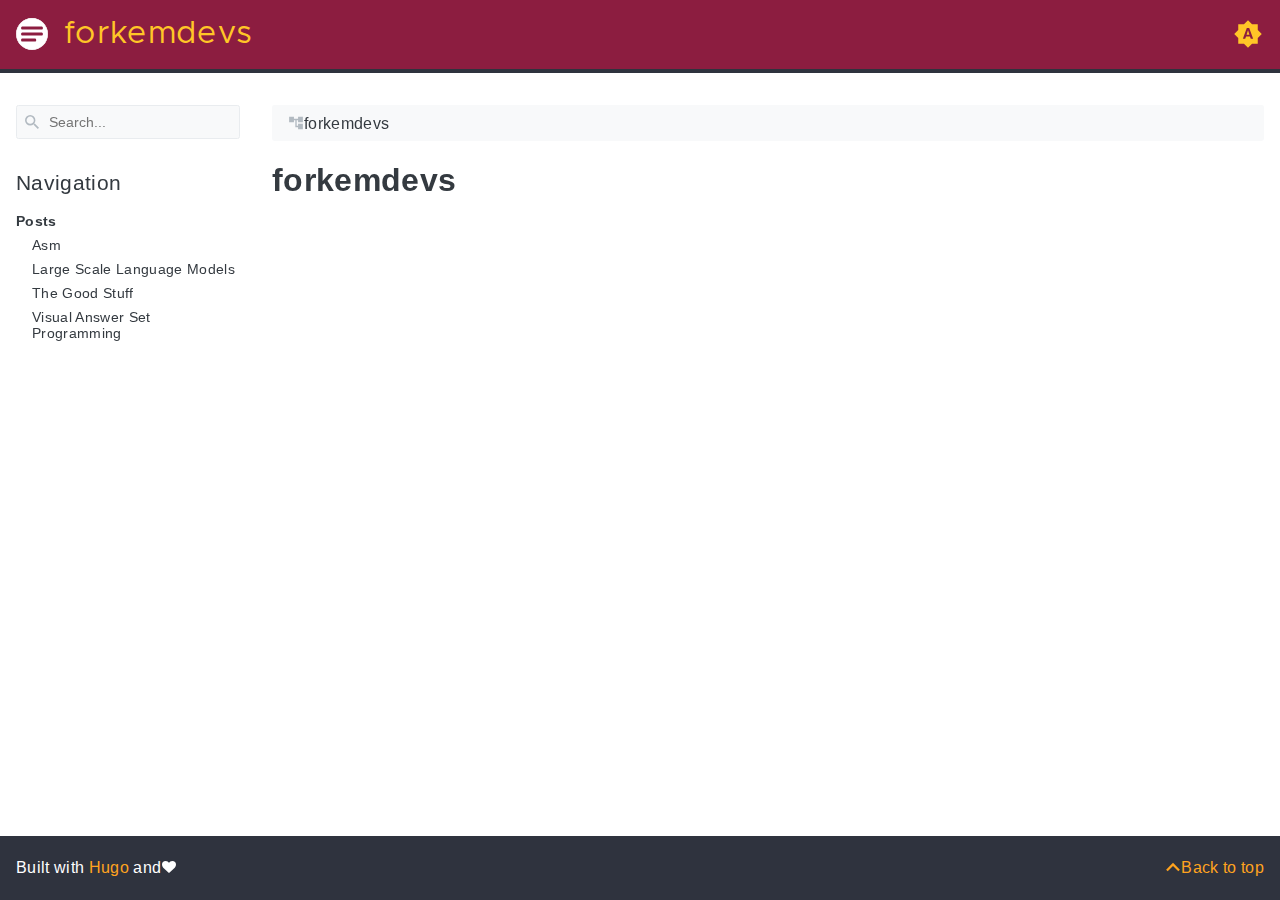
==== commit 0e006b68: "deploy: 5e32ad284f5319a22dcc56a550e35464767a1564" ====
--- a/index.html
+++ b/index.html
@@ -1,7 +1,7 @@
 <!doctype html><html lang=en class=color-toggle-hidden><head><meta name=generator content="Hugo 0.98.0"><meta charset=utf-8><meta name=viewport content="width=device-width,initial-scale=1"><meta name=color-scheme content="light dark"><meta name=description content="forkemdevs"><title>forkemdevs</title><link rel=icon type=image/svg+xml href=/favicon/favicon.svg><link rel=icon type=image/png sizes=32x32 href=/favicon/favicon-32x32.png><link rel=icon type=image/png sizes=16x16 href=/favicon/favicon-16x16.png><meta property="og:title" content="forkemdevs"><meta property="og:description" content><meta property="og:type" content="website"><meta property="og:url" content="https://forkemdevs.github.io/"><meta name=twitter:card content="summary"><meta name=twitter:title content="forkemdevs"><meta name=twitter:description content><script src=/js/darkmode-ce906ea916.min.js></script>
 <link rel=preload as=font href=/fonts/Metropolis.woff2 type=font/woff2 crossorigin=anonymous><link rel=preload as=font href=/fonts/LiberationSans.woff2 type=font/woff2 crossorigin=anonymous><link rel=preload href=/main-f2bda721b7.min.css as=style><link rel=stylesheet href=/main-f2bda721b7.min.css media=all><link rel=preload href=/mobile-e59e15242a.min.css as=style><link rel=stylesheet href=/mobile-e59e15242a.min.css media="screen and (max-width: 45rem)"><link rel=preload href=/print-f79fc3e5d7.min.css as=style><link rel=stylesheet href=/print-f79fc3e5d7.min.css media=print><link rel=preload href=/custom.css as=style><link rel=stylesheet href=/custom.css media=all><script type=application/ld+json>{"@context":"http://schema.org","@type":"WebSite","name":"forkemdevs","url":"https:\/\/forkemdevs.github.io","thumbnailUrl":"https:\/\/forkemdevs.github.io\/brand.svg"}</script></head><body itemscope itemtype=https://schema.org/WebPage><svg class="svg-sprite" xmlns="http://www.w3.org/2000/svg" xmlns:xlink="http://www.w3.org/1999/xlink"><symbol viewBox="-2.29 -2.29 28.57 28.57" id="gdoc_arrow_back" xmlns="http://www.w3.org/2000/svg"><path d="M24 10.526v2.947H5.755l8.351 8.421-2.105 2.105-12-12 12-12 2.105 2.105-8.351 8.421H24z"/></symbol><symbol viewBox="-2.29 -2.29 28.57 28.57" id="gdoc_arrow_left_alt" xmlns="http://www.w3.org/2000/svg"><path d="M5.965 10.526V6.035L0 12l5.965 5.965v-4.491H24v-2.947H5.965z"/></symbol><symbol viewBox="-2.29 -2.29 28.57 28.57" id="gdoc_arrow_right_alt" xmlns="http://www.w3.org/2000/svg"><path d="M18.035 10.526V6.035L24 12l-5.965 5.965v-4.491H0v-2.947h18.035z"/></symbol><symbol viewBox="-2.29 -2.29 32.57 32.57" id="gdoc_bitbucket" xmlns="http://www.w3.org/2000/svg"><path d="M15.905 13.355c.189 1.444-1.564 2.578-2.784 1.839-1.375-.602-1.375-2.784-.034-3.403 1.151-.705 2.818.223 2.818 1.564zm1.907-.361c-.309-2.44-3.076-4.056-5.328-3.042-1.426.636-2.389 2.148-2.32 3.747.086 2.097 2.08 3.815 4.176 3.626s3.729-2.234 3.472-4.331zm4.108-9.315c-.756-.997-2.045-1.169-3.179-1.358-3.214-.516-6.513-.533-9.727.034-1.066.172-2.269.361-2.939 1.323 1.1 1.031 2.664 1.186 4.073 1.358 2.544.327 5.156.344 7.699.017 1.426-.172 3.008-.309 4.073-1.375zm.979 17.788c-.481 1.684-.206 3.953-1.994 4.932-3.076 1.701-6.806 1.89-10.191 1.289-1.787-.327-3.884-.894-4.864-2.578-.43-1.65-.705-3.334-.98-5.018l.103-.275.309-.155c5.121 3.386 12.288 3.386 17.427.0.808.241.206 1.22.189 1.805zM26.01 4.951c-.584 3.764-1.255 7.51-1.908 11.257-.189 1.1-1.255 1.719-2.148 2.183-3.214 1.615-6.96 1.89-10.483 1.512-2.389-.258-4.829-.894-6.771-2.389-.911-.705-.911-1.908-1.083-2.922-.602-3.523-1.289-7.046-1.719-10.604.206-1.547 1.942-2.217 3.231-2.698C6.848.654 8.686.362 10.508.19c3.884-.378 7.854-.241 11.618.859 1.341.395 2.784.945 3.695 2.097.412.533.275 1.203.189 1.805z"/></symbol><symbol viewBox="-2.29 -2.29 28.57 28.57" id="gdoc_bookmark" xmlns="http://www.w3.org/2000/svg"><path d="M15.268 4.392q.868.0 1.532.638t.664 1.506v17.463l-7.659-3.268-7.608 3.268V6.536q0-.868.664-1.506t1.532-.638h10.876zm4.34 14.144V4.392q0-.868-.638-1.532t-1.506-.664H6.537q0-.868.664-1.532T8.733.0h10.876q.868.0 1.532.664t.664 1.532v17.412z"/></symbol><symbol viewBox="-2.29 -2.29 32.57 32.57" id="gdoc_brightness_auto" xmlns="http://www.w3.org/2000/svg"><path d="M16.846 18.938h2.382L15.22 7.785h-2.44L8.772 18.938h2.382l.871-2.44h3.95zm7.087-9.062L27.999 14l-4.066 4.124v5.809h-5.809L14 27.999l-4.124-4.066H4.067v-5.809L.001 14l4.066-4.124V4.067h5.809L14 .001l4.124 4.066h5.809v5.809zm-11.385 4.937L14 10.282l1.452 4.531h-2.904z"/></symbol><symbol viewBox="-2.29 -2.29 32.57 32.57" id="gdoc_brightness_dark" xmlns="http://www.w3.org/2000/svg"><path d="M14 21.435q3.079.0 5.257-2.178T21.435 14t-2.178-5.257T14 6.565q-1.51.0-3.079.697 1.917.871 3.108 2.701T15.22 14t-1.191 4.037-3.108 2.701q1.568.697 3.079.697zm9.933-11.559L27.999 14l-4.066 4.124v5.809h-5.809L14 27.999l-4.124-4.066H4.067v-5.809L.001 14l4.066-4.124V4.067h5.809L14 .001l4.124 4.066h5.809v5.809z"/></symbol><symbol viewBox="-2.29 -2.29 32.57 32.57" id="gdoc_brightness_light" xmlns="http://www.w3.org/2000/svg"><path d="M14 21.435q3.079.0 5.257-2.178T21.435 14t-2.178-5.257T14 6.565 8.743 8.743 6.565 14t2.178 5.257T14 21.435zm9.933-3.311v5.809h-5.809L14 27.999l-4.124-4.066H4.067v-5.809L.001 14l4.066-4.124V4.067h5.809L14 .001l4.124 4.066h5.809v5.809L27.999 14z"/></symbol><symbol viewBox="-2.29 -2.29 32.57 32.57" id="gdoc_check" xmlns="http://www.w3.org/2000/svg"><path d="M8.885 20.197 25.759 3.323l2.24 2.24L8.885 24.677.0 15.792l2.24-2.24z"/></symbol><symbol viewBox="-2.29 -2.29 32.57 32.57" id="gdoc_cloud_off" xmlns="http://www.w3.org/2000/svg"><path d="M9.023 10.5H7q-1.914.0-3.281 1.395t-1.367 3.309 1.367 3.281T7 19.852h11.375zM3.5 4.976l1.477-1.477L24.5 23.022l-1.477 1.477-2.352-2.297H6.999q-2.898.0-4.949-2.051t-2.051-4.949q0-2.844 1.969-4.867t4.758-2.133zm19.086 5.578q2.242.164 3.828 1.832T28 16.351q0 3.008-2.461 4.758l-1.695-1.695q1.805-.984 1.805-3.063.0-1.422-1.039-2.461t-2.461-1.039h-1.75v-.602q0-2.68-1.859-4.539t-4.539-1.859q-1.531.0-2.953.711l-1.75-1.695Q11.431 3.5 14.001 3.5q2.953.0 5.496 2.078t3.09 4.977z"/></symbol><symbol viewBox="-2.29 -2.29 32.57 32.57" id="gdoc_code" xmlns="http://www.w3.org/2000/svg"><path d="M9.917 24.5a1.75 1.75.0 10-3.501.001 1.75 1.75.0 003.501-.001zm0-21a1.75 1.75.0 10-3.501.001A1.75 1.75.0 009.917 3.5zm11.666 2.333a1.75 1.75.0 10-3.501.001 1.75 1.75.0 003.501-.001zm1.75.0a3.502 3.502.0 01-1.75 3.026c-.055 6.581-4.721 8.039-7.82 9.023-2.898.911-3.846 1.349-3.846 3.117v.474a3.502 3.502.0 011.75 3.026c0 1.932-1.568 3.5-3.5 3.5s-3.5-1.568-3.5-3.5c0-1.294.711-2.424 1.75-3.026V6.526A3.502 3.502.0 014.667 3.5c0-1.932 1.568-3.5 3.5-3.5s3.5 1.568 3.5 3.5a3.502 3.502.0 01-1.75 3.026v9.06c.93-.456 1.914-.766 2.807-1.039 3.391-1.075 5.323-1.878 5.359-5.687a3.502 3.502.0 01-1.75-3.026c0-1.932 1.568-3.5 3.5-3.5s3.5 1.568 3.5 3.5z"/></symbol><symbol viewBox="-2.29 -2.29 32.57 32.57" id="gdoc_copy" xmlns="http://www.w3.org/2000/svg"><path d="M23.502 25.438V7.626H9.562v17.812h13.94zm0-20.315q1.013.0 1.787.745t.774 1.757v17.812q0 1.013-.774 1.787t-1.787.774H9.562q-1.013.0-1.787-.774t-.774-1.787V7.625q0-1.013.774-1.757t1.787-.745h13.94zM19.689.0v2.562H4.438v17.812H1.936V2.562q0-1.013.745-1.787T4.438.001h15.251z"/></symbol><symbol viewBox="-2.29 -2.29 36.57 36.57" id="gdoc_date" xmlns="http://www.w3.org/2000/svg"><path d="M27.192 28.844V11.192H4.808v17.652h22.384zm0-25.689q1.277.0 2.253.976t.976 2.253v22.459q0 1.277-.976 2.216t-2.253.939H4.808q-1.352.0-2.291-.901t-.939-2.253V6.385q0-1.277.939-2.253t2.291-.976h1.577V.001h3.23v3.155h12.769V.001h3.23v3.155h1.577zm-3.155 11.267v3.155h-3.23v-3.155h3.23zm-6.46.0v3.155h-3.155v-3.155h3.155zm-6.384.0v3.155h-3.23v-3.155h3.23z"/></symbol><symbol viewBox="-2.29 -2.29 36.57 36.57" id="gdoc_download" xmlns="http://www.w3.org/2000/svg"><path d="M2.866 28.209h26.269v3.79H2.866v-3.79zm26.268-16.925L16 24.418 2.866 11.284h7.493V.001h11.283v11.283h7.493z"/></symbol><symbol viewBox="-2.29 -2.29 36.57 36.57" id="gdoc_email" xmlns="http://www.w3.org/2000/svg"><path d="M28.845 9.615v-3.23L16 14.422 3.155 6.385v3.23L16 17.577zm0-6.46q1.277.0 2.216.977T32 6.385v19.23q0 1.277-.939 2.253t-2.216.977H3.155q-1.277.0-2.216-.977T0 25.615V6.385q0-1.277.939-2.253t2.216-.977h25.69z"/></symbol><symbol viewBox="-2.29 -2.29 32.57 32.57" id="gdoc_git" xmlns="http://www.w3.org/2000/svg"><path d="M27.472 12.753 15.247.529a1.803 1.803.0 00-2.55.0l-2.84 2.84 2.137 2.137a2.625 2.625.0 013.501 3.501l3.499 3.499a2.625 2.625.0 11-1.237 1.237l-3.499-3.499c-.083.04-.169.075-.257.106v7.3a2.626 2.626.0 11-1.75.0v-7.3a2.626 2.626.0 01-1.494-3.607L8.62 4.606l-8.09 8.09a1.805 1.805.0 000 2.551l12.225 12.224a1.803 1.803.0 002.55.0l12.168-12.168a1.805 1.805.0 000-2.551z"/></symbol><symbol viewBox="-2.29 -2.29 36.57 36.57" id="gdoc_github" xmlns="http://www.w3.org/2000/svg"><path d="M16 .394c8.833.0 15.999 7.166 15.999 15.999.0 7.062-4.583 13.062-10.937 15.187-.813.146-1.104-.354-1.104-.771.0-.521.021-2.25.021-4.396.0-1.5-.5-2.458-1.083-2.958 3.562-.396 7.312-1.75 7.312-7.896.0-1.75-.625-3.167-1.646-4.291.167-.417.708-2.042-.167-4.25-1.333-.417-4.396 1.646-4.396 1.646a15.032 15.032.0 00-8 0S8.937 6.602 7.603 7.018c-.875 2.208-.333 3.833-.167 4.25-1.021 1.125-1.646 2.542-1.646 4.291.0 6.125 3.729 7.5 7.291 7.896-.458.417-.875 1.125-1.021 2.146-.917.417-3.25 1.125-4.646-1.333-.875-1.521-2.458-1.646-2.458-1.646-1.562-.021-.104.979-.104.979 1.042.479 1.771 2.333 1.771 2.333.938 2.854 5.396 1.896 5.396 1.896.0 1.333.021 2.583.021 2.979.0.417-.292.917-1.104.771C4.582 29.455-.001 23.455-.001 16.393-.001 7.56 7.165.394 15.998.394zM6.063 23.372c.042-.083-.021-.187-.146-.25-.125-.042-.229-.021-.271.042-.042.083.021.187.146.25.104.062.229.042.271-.042zm.646.709c.083-.062.062-.208-.042-.333-.104-.104-.25-.146-.333-.062-.083.062-.062.208.042.333.104.104.25.146.333.062zm.625.937c.104-.083.104-.25.0-.396-.083-.146-.25-.208-.354-.125-.104.062-.104.229.0.375s.271.208.354.146zm.875.875c.083-.083.042-.271-.083-.396-.146-.146-.333-.167-.417-.062-.104.083-.062.271.083.396.146.146.333.167.417.062zm1.187.521c.042-.125-.083-.271-.271-.333-.167-.042-.354.021-.396.146s.083.271.271.312c.167.062.354.0.396-.125zm1.313.104c0-.146-.167-.25-.354-.229-.187.0-.333.104-.333.229.0.146.146.25.354.229.187.0.333-.104.333-.229zm1.208-.208c-.021-.125-.187-.208-.375-.187-.187.042-.312.167-.292.312.021.125.187.208.375.167s.312-.167.292-.292z"/></symbol><symbol viewBox="-2.29 -2.29 32.57 32.57" id="gdoc_gitlab" xmlns="http://www.w3.org/2000/svg"><path d="M1.629 11.034 14 26.888.442 17.048a1.09 1.09.0 01-.39-1.203l1.578-4.811zm7.217.0h10.309l-5.154 15.854zM5.753 1.475l3.093 9.559H1.63l3.093-9.559a.548.548.0 011.031.0zm20.618 9.559 1.578 4.811c.141.437-.016.922-.39 1.203l-13.558 9.84 12.371-15.854zm0 0h-7.216l3.093-9.559a.548.548.0 011.031.0z"/></symbol><symbol viewBox="-2.29 -2.29 36.57 36.57" id="gdoc_heart" xmlns="http://www.w3.org/2000/svg"><path d="M16 29.714a1.11 1.11.0 01-.786-.321L4.072 18.643c-.143-.125-4.071-3.714-4.071-8 0-5.232 3.196-8.357 8.535-8.357 3.125.0 6.053 2.464 7.464 3.857 1.411-1.393 4.339-3.857 7.464-3.857 5.339.0 8.535 3.125 8.535 8.357.0 4.286-3.928 7.875-4.089 8.035L16.785 29.392c-.214.214-.5.321-.786.321z"/></symbol><symbol viewBox="-2.29 -2.29 32.57 32.57" id="gdoc_home" xmlns="http://www.w3.org/2000/svg"><path d="M24.003 15.695v8.336c0 .608-.504 1.111-1.111 1.111h-6.669v-6.669h-4.446v6.669H5.108a1.119 1.119.0 01-1.111-1.111v-8.336c0-.035.017-.069.017-.104L14 7.359l9.986 8.232a.224.224.0 01.017.104zm3.873-1.198-1.077 1.285a.578.578.0 01-.365.191h-.052a.547.547.0 01-.365-.122L14 5.831 1.983 15.851a.594.594.0 01-.417.122.578.578.0 01-.365-.191L.124 14.497a.57.57.0 01.069-.781L12.679 3.314c.729-.608 1.91-.608 2.64.0l4.237 3.543V3.471c0-.313.243-.556.556-.556h3.334c.313.0.556.243.556.556v7.085l3.803 3.161c.226.191.26.556.069.781z"/></symbol><symbol viewBox="-2.29 -2.29 32.57 32.57" id="gdoc_keyborad_arrow_down" xmlns="http://www.w3.org/2000/svg"><path d="M3.281 5.36 14 16.079 24.719 5.36 28 8.641l-14 14-14-14z"/></symbol><symbol viewBox="-2.29 -2.29 36.57 36.57" id="gdoc_keyborad_arrow_left" xmlns="http://www.w3.org/2000/svg"><path d="M25.875 28.25 22.125 32 6.126 16.001 22.125.002l3.75 3.75-12.25 12.25z"/></symbol><symbol viewBox="-2.29 -2.29 36.57 36.57" id="gdoc_keyborad_arrow_right" xmlns="http://www.w3.org/2000/svg"><path d="M6.125 28.25 18.375 16 6.125 3.75 9.875.0l15.999 15.999L9.875 31.998z"/></symbol><symbol viewBox="-2.29 -2.29 32.57 32.57" id="gdoc_keyborad_arrow_up" xmlns="http://www.w3.org/2000/svg"><path d="M24.719 22.64 14 11.921 3.281 22.64.0 19.359l14-14 14 14z"/></symbol><symbol viewBox="-2.29 -2.29 36.57 36.57" id="gdoc_link" xmlns="http://www.w3.org/2000/svg"><path d="M24.037 7.963q3.305.0 5.634 2.366T32 16t-2.329 5.671-5.634 2.366h-6.46v-3.08h6.46q2.028.0 3.493-1.465t1.465-3.493-1.465-3.493-3.493-1.465h-6.46v-3.08h6.46zM9.615 17.578v-3.155h12.77v3.155H9.615zM3.005 16q0 2.028 1.465 3.493t3.493 1.465h6.46v3.08h-6.46q-3.305.0-5.634-2.366T0 16.001t2.329-5.671 5.634-2.366h6.46v3.08h-6.46q-2.028.0-3.493 1.465t-1.465 3.493z"/></symbol><symbol viewBox="-2.29 -2.29 36.57 36.57" id="gdoc_menu" xmlns="http://www.w3.org/2000/svg"><path d="M.001 5.334h31.998v3.583H.001V5.334zm0 12.416v-3.5h31.998v3.5H.001zm0 8.916v-3.583h31.998v3.583H.001z"/></symbol><symbol viewBox="-2.29 -2.29 32.57 32.57" id="gdoc_notification" xmlns="http://www.w3.org/2000/svg"><path d="M22.615 19.384l2.894 2.894v1.413H2.49v-1.413l2.894-2.894V12.25q0-3.365 1.716-5.856t4.745-3.231v-1.01q0-.875.606-1.514T13.999.0t1.548.639.606 1.514v1.01q3.029.74 4.745 3.231t1.716 5.856v7.134zM14 27.999q-1.211.0-2.053-.808t-.841-2.019h5.788q0 1.144-.875 1.986T14 27.999z"/></symbol><symbol viewBox="-2.29 -2.29 32.57 32.57" id="gdoc_path" xmlns="http://www.w3.org/2000/svg"><path d="M28 12.62h-9.793V8.414h-2.826v11.173h2.826v-4.206H28V26.62h-9.793v-4.206H12.62v-14H9.794v4.206H.001V1.381h9.793v4.206h8.413V1.381H28V12.62z"/></symbol><symbol viewBox="-2.29 -2.29 36.57 36.57" id="gdoc_person" xmlns="http://www.w3.org/2000/svg"><path d="M16 20.023q5.052.0 10.526 2.199t5.473 5.754v4.023H0v-4.023q0-3.555 5.473-5.754t10.526-2.199zM16 16q-3.275.0-5.614-2.339T8.047 8.047t2.339-5.661T16 0t5.614 2.386 2.339 5.661-2.339 5.614T16 16z"/></symbol><symbol viewBox="-2.29 -2.29 36.57 36.57" id="gdoc_search" xmlns="http://www.w3.org/2000/svg"><path d="M11.925 20.161q3.432.0 5.834-2.402t2.402-5.834-2.402-5.834-5.834-2.402-5.834 2.402-2.402 5.834 2.402 5.834 5.834 2.402zm10.981.0L32 29.255 29.255 32l-9.094-9.094v-1.458l-.515-.515q-3.26 2.831-7.721 2.831-4.976.0-8.45-3.432T.001 11.925t3.474-8.45 8.45-3.474 8.407 3.474 3.432 8.45q0 1.802-.858 4.075t-1.973 3.646l.515.515h1.458z"/></symbol><symbol viewBox="-2.29 -2.29 32.57 32.57" id="gdoc_shield" xmlns="http://www.w3.org/2000/svg"><path d="M22.167 15.166V3.5h-8.166v20.726c.93-.492 2.424-1.349 3.883-2.497 1.95-1.531 4.284-3.919 4.284-6.562zm3.499-13.999v14c0 7.674-10.737 12.523-11.192 12.724-.146.073-.31.109-.474.109s-.328-.036-.474-.109c-.456-.201-11.192-5.049-11.192-12.724v-14C2.334.529 2.863.0 3.501.0H24.5c.638.0 1.167.529 1.167 1.167z"/></symbol><symbol viewBox="-2.29 -2.29 32.57 32.57" id="gdoc_tags" xmlns="http://www.w3.org/2000/svg"><path d="M6.606 7.549c0-1.047-.84-1.887-1.887-1.887s-1.887.84-1.887 1.887.84 1.887 1.887 1.887 1.887-.84 1.887-1.887zm15.732 8.493c0 .501-.206.988-.546 1.327l-7.239 7.254c-.354.339-.84.546-1.342.546s-.988-.206-1.327-.546L1.342 14.066C.59 13.329.0 11.899.0 10.852V4.718a1.9 1.9.0 011.887-1.887h6.134c1.047.0 2.477.59 3.229 1.342L21.792 14.7c.339.354.546.84.546 1.342zm5.661.0c0 .501-.206.988-.546 1.327l-7.239 7.254c-.354.339-.84.546-1.342.546-.767.0-1.15-.354-1.651-.87l6.93-6.93c.339-.339.546-.826.546-1.327s-.206-.988-.546-1.342L13.609 4.173c-.752-.752-2.182-1.342-3.229-1.342h3.303c1.047.0 2.477.59 3.229 1.342L27.454 14.7c.339.354.546.84.546 1.342z"/></symbol><symbol viewBox="-2.29 -2.29 36.57 36.57" id="gdoc_timer" xmlns="http://www.w3.org/2000/svg"><path d="M16 29q4.428.0 7.536-3.143t3.107-7.571-3.107-7.536T16 7.643 8.464 10.75t-3.107 7.536 3.107 7.571T16 29zM26.714 9.786q1.214 1.571 2.107 4.036t.893 4.464q0 5.643-4 9.678T16 32t-9.714-4.036-4-9.678 4-9.678T16 4.572q1.929.0 4.464.929t4.107 2.143l2.143-2.214q1.143.929 2.143 2.143zM14.5 19.857v-9.143h3v9.143h-3zM20.571.001v3.071h-9.143V.001h9.143z"/></symbol></svg><div class=wrapper><input type=checkbox class=hidden id=menu-control>
 <input type=checkbox class=hidden id=menu-header-control><header class=gdoc-header><div class="container flex align-center justify-between"><label for=menu-control class=gdoc-nav__control><svg class="icon gdoc_menu"><title>Open Nav Menu</title><use xlink:href="#gdoc_menu"/></svg><svg class="icon gdoc_arrow_back"><title>Close Nav Menu</title><use xlink:href="#gdoc_arrow_back"/></svg></label><a class=gdoc-header__link href=https://forkemdevs.github.io><span class="gdoc-brand flex align-center"><img class=gdoc-brand__img src=/brand.svg alt>
-<span class=gdoc-brand__title>forkemdevs</span></span></a><div class=gdoc-menu-header><span id=gdoc-dark-mode><svg class="icon gdoc_brightness_dark"><title>Toggle Dark/Light/Auto mode</title><use xlink:href="#gdoc_brightness_dark"/></svg><svg class="icon gdoc_brightness_light"><title>Toggle Dark/Light/Auto mode</title><use xlink:href="#gdoc_brightness_light"/></svg><svg class="icon gdoc_brightness_auto"><title>Toggle Dark/Light/Auto mode</title><use xlink:href="#gdoc_brightness_auto"/></svg></span></div></div></header><main class="container flex flex-even"><aside class=gdoc-nav><nav><div class=gdoc-search><svg class="icon gdoc_search"><use xlink:href="#gdoc_search"/></svg><input type=text id=gdoc-search-input class=gdoc-search__input placeholder=Search... aria-label=Search maxlength=64><div class="gdoc-search__spinner spinner hidden"></div><ul id=gdoc-search-results class=gdoc-search__list></ul></div><section class=gdoc-nav--main><h2>Navigation</h2><ul class=gdoc-nav__list><li><span class=flex>Posts</span><ul class=gdoc-nav__list><li><span class=flex><a href=/posts/asm/ class=gdoc-nav__entry>Asm</a></span></li><li><span class=flex><a href=/posts/thegoodstuff/ class=gdoc-nav__entry>Thegoodstuff</a></span></li><li><span class=flex><a href=/posts/billions/ class=gdoc-nav__entry>Large Scale Language Models</a></span></li><li><span class=flex><a href=/posts/visualasp/ class=gdoc-nav__entry>Visual Answer Set Programming</a></span></li></ul></li></ul></section><section class=gdoc-nav--more></section></nav></aside><div class=gdoc-page><div class="gdoc-page__header flex flex-wrap
+<span class=gdoc-brand__title>forkemdevs</span></span></a><div class=gdoc-menu-header><span id=gdoc-dark-mode><svg class="icon gdoc_brightness_dark"><title>Toggle Dark/Light/Auto mode</title><use xlink:href="#gdoc_brightness_dark"/></svg><svg class="icon gdoc_brightness_light"><title>Toggle Dark/Light/Auto mode</title><use xlink:href="#gdoc_brightness_light"/></svg><svg class="icon gdoc_brightness_auto"><title>Toggle Dark/Light/Auto mode</title><use xlink:href="#gdoc_brightness_auto"/></svg></span></div></div></header><main class="container flex flex-even"><aside class=gdoc-nav><nav><div class=gdoc-search><svg class="icon gdoc_search"><use xlink:href="#gdoc_search"/></svg><input type=text id=gdoc-search-input class=gdoc-search__input placeholder=Search... aria-label=Search maxlength=64><div class="gdoc-search__spinner spinner hidden"></div><ul id=gdoc-search-results class=gdoc-search__list></ul></div><section class=gdoc-nav--main><h2>Navigation</h2><ul class=gdoc-nav__list><li><span class=flex>Posts</span><ul class=gdoc-nav__list><li><span class=flex><a href=/posts/asm/ class=gdoc-nav__entry>Asm</a></span></li><li><span class=flex><a href=/posts/billions/ class=gdoc-nav__entry>Large Scale Language Models</a></span></li><li><span class=flex><a href=/posts/thegoodstuff/ class=gdoc-nav__entry>The Good Stuff</a></span></li><li><span class=flex><a href=/posts/visualasp/ class=gdoc-nav__entry>Visual Answer Set Programming</a></span></li></ul></li></ul></section><section class=gdoc-nav--more></section></nav></aside><div class=gdoc-page><div class="gdoc-page__header flex flex-wrap
 justify-between
 hidden-mobile" itemprop=breadcrumb><div><svg class="icon gdoc_path hidden-mobile"><use xlink:href="#gdoc_path"/></svg><ol class=breadcrumb itemscope itemtype=https://schema.org/BreadcrumbList><li itemprop=itemListElement itemscope itemtype=https://schema.org/ListItem><span itemprop=name>forkemdevs</span><meta itemprop=position content="1"></li></ol></div></div><article class="gdoc-markdown gdoc-markdown__align--left"><h1>forkemdevs</h1></article><div class="gdoc-page__footer flex flex-wrap justify-between"></div></div></main><footer class=gdoc-footer><div class="container flex"><div class="flex flex-wrap"><span class="gdoc-footer__item gdoc-footer__item--row">Built with <a href=https://gohugo.io/ class=gdoc-footer__link>Hugo</a> and<svg class="icon gdoc_heart"><use xlink:href="#gdoc_heart"/></svg></span></div><div class="flex flex-25 justify-end"><span class="gdoc-footer__item text-right"><a class="gdoc-footer__link fake-link" href=# aria-label="Back to top"><svg class="icon gdoc_keyborad_arrow_up"><use xlink:href="#gdoc_keyborad_arrow_up"/></svg><span class=hidden-mobile>Back to top</span></a></span></div></div></footer></div><script defer src=/js/en.search.min.abe68cbe5566df3a4f1f0d85d032292425f161613d17ce5e425dd2c1304852de.js></script>
 <script defer src=/js/clipboard-27784b7376.min.js></script>
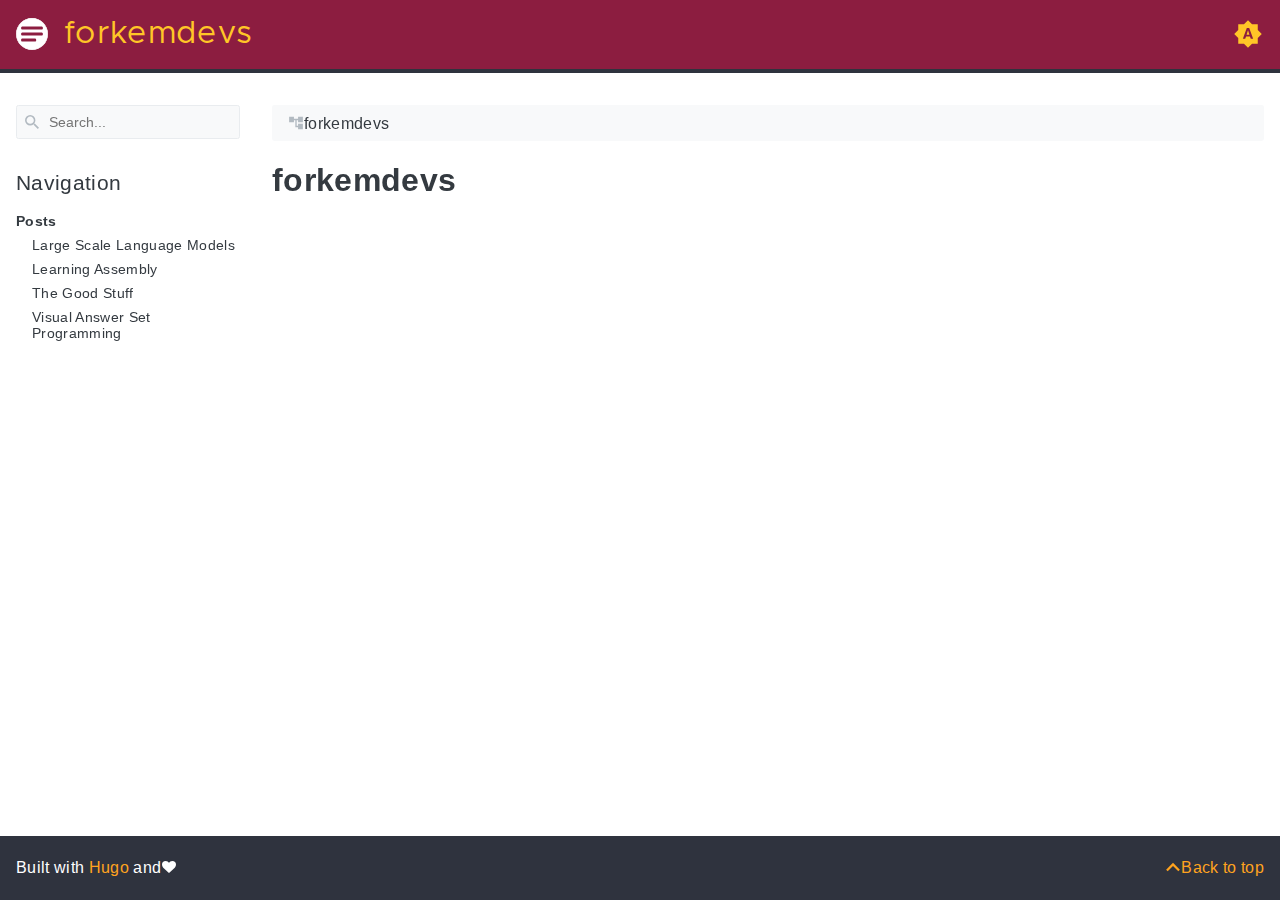
==== commit 4f5d4777: "deploy: a81bc8d54da3c0abd939d4f2b29c6a375d6c00d0" ====
--- a/index.html
+++ b/index.html
@@ -1,7 +1,7 @@
 <!doctype html><html lang=en class=color-toggle-hidden><head><meta name=generator content="Hugo 0.98.0"><meta charset=utf-8><meta name=viewport content="width=device-width,initial-scale=1"><meta name=color-scheme content="light dark"><meta name=description content="forkemdevs"><title>forkemdevs</title><link rel=icon type=image/svg+xml href=/favicon/favicon.svg><link rel=icon type=image/png sizes=32x32 href=/favicon/favicon-32x32.png><link rel=icon type=image/png sizes=16x16 href=/favicon/favicon-16x16.png><meta property="og:title" content="forkemdevs"><meta property="og:description" content><meta property="og:type" content="website"><meta property="og:url" content="https://forkemdevs.github.io/"><meta name=twitter:card content="summary"><meta name=twitter:title content="forkemdevs"><meta name=twitter:description content><script src=/js/darkmode-ce906ea916.min.js></script>
 <link rel=preload as=font href=/fonts/Metropolis.woff2 type=font/woff2 crossorigin=anonymous><link rel=preload as=font href=/fonts/LiberationSans.woff2 type=font/woff2 crossorigin=anonymous><link rel=preload href=/main-f2bda721b7.min.css as=style><link rel=stylesheet href=/main-f2bda721b7.min.css media=all><link rel=preload href=/mobile-e59e15242a.min.css as=style><link rel=stylesheet href=/mobile-e59e15242a.min.css media="screen and (max-width: 45rem)"><link rel=preload href=/print-f79fc3e5d7.min.css as=style><link rel=stylesheet href=/print-f79fc3e5d7.min.css media=print><link rel=preload href=/custom.css as=style><link rel=stylesheet href=/custom.css media=all><script type=application/ld+json>{"@context":"http://schema.org","@type":"WebSite","name":"forkemdevs","url":"https:\/\/forkemdevs.github.io","thumbnailUrl":"https:\/\/forkemdevs.github.io\/brand.svg"}</script></head><body itemscope itemtype=https://schema.org/WebPage><svg class="svg-sprite" xmlns="http://www.w3.org/2000/svg" xmlns:xlink="http://www.w3.org/1999/xlink"><symbol viewBox="-2.29 -2.29 28.57 28.57" id="gdoc_arrow_back" xmlns="http://www.w3.org/2000/svg"><path d="M24 10.526v2.947H5.755l8.351 8.421-2.105 2.105-12-12 12-12 2.105 2.105-8.351 8.421H24z"/></symbol><symbol viewBox="-2.29 -2.29 28.57 28.57" id="gdoc_arrow_left_alt" xmlns="http://www.w3.org/2000/svg"><path d="M5.965 10.526V6.035L0 12l5.965 5.965v-4.491H24v-2.947H5.965z"/></symbol><symbol viewBox="-2.29 -2.29 28.57 28.57" id="gdoc_arrow_right_alt" xmlns="http://www.w3.org/2000/svg"><path d="M18.035 10.526V6.035L24 12l-5.965 5.965v-4.491H0v-2.947h18.035z"/></symbol><symbol viewBox="-2.29 -2.29 32.57 32.57" id="gdoc_bitbucket" xmlns="http://www.w3.org/2000/svg"><path d="M15.905 13.355c.189 1.444-1.564 2.578-2.784 1.839-1.375-.602-1.375-2.784-.034-3.403 1.151-.705 2.818.223 2.818 1.564zm1.907-.361c-.309-2.44-3.076-4.056-5.328-3.042-1.426.636-2.389 2.148-2.32 3.747.086 2.097 2.08 3.815 4.176 3.626s3.729-2.234 3.472-4.331zm4.108-9.315c-.756-.997-2.045-1.169-3.179-1.358-3.214-.516-6.513-.533-9.727.034-1.066.172-2.269.361-2.939 1.323 1.1 1.031 2.664 1.186 4.073 1.358 2.544.327 5.156.344 7.699.017 1.426-.172 3.008-.309 4.073-1.375zm.979 17.788c-.481 1.684-.206 3.953-1.994 4.932-3.076 1.701-6.806 1.89-10.191 1.289-1.787-.327-3.884-.894-4.864-2.578-.43-1.65-.705-3.334-.98-5.018l.103-.275.309-.155c5.121 3.386 12.288 3.386 17.427.0.808.241.206 1.22.189 1.805zM26.01 4.951c-.584 3.764-1.255 7.51-1.908 11.257-.189 1.1-1.255 1.719-2.148 2.183-3.214 1.615-6.96 1.89-10.483 1.512-2.389-.258-4.829-.894-6.771-2.389-.911-.705-.911-1.908-1.083-2.922-.602-3.523-1.289-7.046-1.719-10.604.206-1.547 1.942-2.217 3.231-2.698C6.848.654 8.686.362 10.508.19c3.884-.378 7.854-.241 11.618.859 1.341.395 2.784.945 3.695 2.097.412.533.275 1.203.189 1.805z"/></symbol><symbol viewBox="-2.29 -2.29 28.57 28.57" id="gdoc_bookmark" xmlns="http://www.w3.org/2000/svg"><path d="M15.268 4.392q.868.0 1.532.638t.664 1.506v17.463l-7.659-3.268-7.608 3.268V6.536q0-.868.664-1.506t1.532-.638h10.876zm4.34 14.144V4.392q0-.868-.638-1.532t-1.506-.664H6.537q0-.868.664-1.532T8.733.0h10.876q.868.0 1.532.664t.664 1.532v17.412z"/></symbol><symbol viewBox="-2.29 -2.29 32.57 32.57" id="gdoc_brightness_auto" xmlns="http://www.w3.org/2000/svg"><path d="M16.846 18.938h2.382L15.22 7.785h-2.44L8.772 18.938h2.382l.871-2.44h3.95zm7.087-9.062L27.999 14l-4.066 4.124v5.809h-5.809L14 27.999l-4.124-4.066H4.067v-5.809L.001 14l4.066-4.124V4.067h5.809L14 .001l4.124 4.066h5.809v5.809zm-11.385 4.937L14 10.282l1.452 4.531h-2.904z"/></symbol><symbol viewBox="-2.29 -2.29 32.57 32.57" id="gdoc_brightness_dark" xmlns="http://www.w3.org/2000/svg"><path d="M14 21.435q3.079.0 5.257-2.178T21.435 14t-2.178-5.257T14 6.565q-1.51.0-3.079.697 1.917.871 3.108 2.701T15.22 14t-1.191 4.037-3.108 2.701q1.568.697 3.079.697zm9.933-11.559L27.999 14l-4.066 4.124v5.809h-5.809L14 27.999l-4.124-4.066H4.067v-5.809L.001 14l4.066-4.124V4.067h5.809L14 .001l4.124 4.066h5.809v5.809z"/></symbol><symbol viewBox="-2.29 -2.29 32.57 32.57" id="gdoc_brightness_light" xmlns="http://www.w3.org/2000/svg"><path d="M14 21.435q3.079.0 5.257-2.178T21.435 14t-2.178-5.257T14 6.565 8.743 8.743 6.565 14t2.178 5.257T14 21.435zm9.933-3.311v5.809h-5.809L14 27.999l-4.124-4.066H4.067v-5.809L.001 14l4.066-4.124V4.067h5.809L14 .001l4.124 4.066h5.809v5.809L27.999 14z"/></symbol><symbol viewBox="-2.29 -2.29 32.57 32.57" id="gdoc_check" xmlns="http://www.w3.org/2000/svg"><path d="M8.885 20.197 25.759 3.323l2.24 2.24L8.885 24.677.0 15.792l2.24-2.24z"/></symbol><symbol viewBox="-2.29 -2.29 32.57 32.57" id="gdoc_cloud_off" xmlns="http://www.w3.org/2000/svg"><path d="M9.023 10.5H7q-1.914.0-3.281 1.395t-1.367 3.309 1.367 3.281T7 19.852h11.375zM3.5 4.976l1.477-1.477L24.5 23.022l-1.477 1.477-2.352-2.297H6.999q-2.898.0-4.949-2.051t-2.051-4.949q0-2.844 1.969-4.867t4.758-2.133zm19.086 5.578q2.242.164 3.828 1.832T28 16.351q0 3.008-2.461 4.758l-1.695-1.695q1.805-.984 1.805-3.063.0-1.422-1.039-2.461t-2.461-1.039h-1.75v-.602q0-2.68-1.859-4.539t-4.539-1.859q-1.531.0-2.953.711l-1.75-1.695Q11.431 3.5 14.001 3.5q2.953.0 5.496 2.078t3.09 4.977z"/></symbol><symbol viewBox="-2.29 -2.29 32.57 32.57" id="gdoc_code" xmlns="http://www.w3.org/2000/svg"><path d="M9.917 24.5a1.75 1.75.0 10-3.501.001 1.75 1.75.0 003.501-.001zm0-21a1.75 1.75.0 10-3.501.001A1.75 1.75.0 009.917 3.5zm11.666 2.333a1.75 1.75.0 10-3.501.001 1.75 1.75.0 003.501-.001zm1.75.0a3.502 3.502.0 01-1.75 3.026c-.055 6.581-4.721 8.039-7.82 9.023-2.898.911-3.846 1.349-3.846 3.117v.474a3.502 3.502.0 011.75 3.026c0 1.932-1.568 3.5-3.5 3.5s-3.5-1.568-3.5-3.5c0-1.294.711-2.424 1.75-3.026V6.526A3.502 3.502.0 014.667 3.5c0-1.932 1.568-3.5 3.5-3.5s3.5 1.568 3.5 3.5a3.502 3.502.0 01-1.75 3.026v9.06c.93-.456 1.914-.766 2.807-1.039 3.391-1.075 5.323-1.878 5.359-5.687a3.502 3.502.0 01-1.75-3.026c0-1.932 1.568-3.5 3.5-3.5s3.5 1.568 3.5 3.5z"/></symbol><symbol viewBox="-2.29 -2.29 32.57 32.57" id="gdoc_copy" xmlns="http://www.w3.org/2000/svg"><path d="M23.502 25.438V7.626H9.562v17.812h13.94zm0-20.315q1.013.0 1.787.745t.774 1.757v17.812q0 1.013-.774 1.787t-1.787.774H9.562q-1.013.0-1.787-.774t-.774-1.787V7.625q0-1.013.774-1.757t1.787-.745h13.94zM19.689.0v2.562H4.438v17.812H1.936V2.562q0-1.013.745-1.787T4.438.001h15.251z"/></symbol><symbol viewBox="-2.29 -2.29 36.57 36.57" id="gdoc_date" xmlns="http://www.w3.org/2000/svg"><path d="M27.192 28.844V11.192H4.808v17.652h22.384zm0-25.689q1.277.0 2.253.976t.976 2.253v22.459q0 1.277-.976 2.216t-2.253.939H4.808q-1.352.0-2.291-.901t-.939-2.253V6.385q0-1.277.939-2.253t2.291-.976h1.577V.001h3.23v3.155h12.769V.001h3.23v3.155h1.577zm-3.155 11.267v3.155h-3.23v-3.155h3.23zm-6.46.0v3.155h-3.155v-3.155h3.155zm-6.384.0v3.155h-3.23v-3.155h3.23z"/></symbol><symbol viewBox="-2.29 -2.29 36.57 36.57" id="gdoc_download" xmlns="http://www.w3.org/2000/svg"><path d="M2.866 28.209h26.269v3.79H2.866v-3.79zm26.268-16.925L16 24.418 2.866 11.284h7.493V.001h11.283v11.283h7.493z"/></symbol><symbol viewBox="-2.29 -2.29 36.57 36.57" id="gdoc_email" xmlns="http://www.w3.org/2000/svg"><path d="M28.845 9.615v-3.23L16 14.422 3.155 6.385v3.23L16 17.577zm0-6.46q1.277.0 2.216.977T32 6.385v19.23q0 1.277-.939 2.253t-2.216.977H3.155q-1.277.0-2.216-.977T0 25.615V6.385q0-1.277.939-2.253t2.216-.977h25.69z"/></symbol><symbol viewBox="-2.29 -2.29 32.57 32.57" id="gdoc_git" xmlns="http://www.w3.org/2000/svg"><path d="M27.472 12.753 15.247.529a1.803 1.803.0 00-2.55.0l-2.84 2.84 2.137 2.137a2.625 2.625.0 013.501 3.501l3.499 3.499a2.625 2.625.0 11-1.237 1.237l-3.499-3.499c-.083.04-.169.075-.257.106v7.3a2.626 2.626.0 11-1.75.0v-7.3a2.626 2.626.0 01-1.494-3.607L8.62 4.606l-8.09 8.09a1.805 1.805.0 000 2.551l12.225 12.224a1.803 1.803.0 002.55.0l12.168-12.168a1.805 1.805.0 000-2.551z"/></symbol><symbol viewBox="-2.29 -2.29 36.57 36.57" id="gdoc_github" xmlns="http://www.w3.org/2000/svg"><path d="M16 .394c8.833.0 15.999 7.166 15.999 15.999.0 7.062-4.583 13.062-10.937 15.187-.813.146-1.104-.354-1.104-.771.0-.521.021-2.25.021-4.396.0-1.5-.5-2.458-1.083-2.958 3.562-.396 7.312-1.75 7.312-7.896.0-1.75-.625-3.167-1.646-4.291.167-.417.708-2.042-.167-4.25-1.333-.417-4.396 1.646-4.396 1.646a15.032 15.032.0 00-8 0S8.937 6.602 7.603 7.018c-.875 2.208-.333 3.833-.167 4.25-1.021 1.125-1.646 2.542-1.646 4.291.0 6.125 3.729 7.5 7.291 7.896-.458.417-.875 1.125-1.021 2.146-.917.417-3.25 1.125-4.646-1.333-.875-1.521-2.458-1.646-2.458-1.646-1.562-.021-.104.979-.104.979 1.042.479 1.771 2.333 1.771 2.333.938 2.854 5.396 1.896 5.396 1.896.0 1.333.021 2.583.021 2.979.0.417-.292.917-1.104.771C4.582 29.455-.001 23.455-.001 16.393-.001 7.56 7.165.394 15.998.394zM6.063 23.372c.042-.083-.021-.187-.146-.25-.125-.042-.229-.021-.271.042-.042.083.021.187.146.25.104.062.229.042.271-.042zm.646.709c.083-.062.062-.208-.042-.333-.104-.104-.25-.146-.333-.062-.083.062-.062.208.042.333.104.104.25.146.333.062zm.625.937c.104-.083.104-.25.0-.396-.083-.146-.25-.208-.354-.125-.104.062-.104.229.0.375s.271.208.354.146zm.875.875c.083-.083.042-.271-.083-.396-.146-.146-.333-.167-.417-.062-.104.083-.062.271.083.396.146.146.333.167.417.062zm1.187.521c.042-.125-.083-.271-.271-.333-.167-.042-.354.021-.396.146s.083.271.271.312c.167.062.354.0.396-.125zm1.313.104c0-.146-.167-.25-.354-.229-.187.0-.333.104-.333.229.0.146.146.25.354.229.187.0.333-.104.333-.229zm1.208-.208c-.021-.125-.187-.208-.375-.187-.187.042-.312.167-.292.312.021.125.187.208.375.167s.312-.167.292-.292z"/></symbol><symbol viewBox="-2.29 -2.29 32.57 32.57" id="gdoc_gitlab" xmlns="http://www.w3.org/2000/svg"><path d="M1.629 11.034 14 26.888.442 17.048a1.09 1.09.0 01-.39-1.203l1.578-4.811zm7.217.0h10.309l-5.154 15.854zM5.753 1.475l3.093 9.559H1.63l3.093-9.559a.548.548.0 011.031.0zm20.618 9.559 1.578 4.811c.141.437-.016.922-.39 1.203l-13.558 9.84 12.371-15.854zm0 0h-7.216l3.093-9.559a.548.548.0 011.031.0z"/></symbol><symbol viewBox="-2.29 -2.29 36.57 36.57" id="gdoc_heart" xmlns="http://www.w3.org/2000/svg"><path d="M16 29.714a1.11 1.11.0 01-.786-.321L4.072 18.643c-.143-.125-4.071-3.714-4.071-8 0-5.232 3.196-8.357 8.535-8.357 3.125.0 6.053 2.464 7.464 3.857 1.411-1.393 4.339-3.857 7.464-3.857 5.339.0 8.535 3.125 8.535 8.357.0 4.286-3.928 7.875-4.089 8.035L16.785 29.392c-.214.214-.5.321-.786.321z"/></symbol><symbol viewBox="-2.29 -2.29 32.57 32.57" id="gdoc_home" xmlns="http://www.w3.org/2000/svg"><path d="M24.003 15.695v8.336c0 .608-.504 1.111-1.111 1.111h-6.669v-6.669h-4.446v6.669H5.108a1.119 1.119.0 01-1.111-1.111v-8.336c0-.035.017-.069.017-.104L14 7.359l9.986 8.232a.224.224.0 01.017.104zm3.873-1.198-1.077 1.285a.578.578.0 01-.365.191h-.052a.547.547.0 01-.365-.122L14 5.831 1.983 15.851a.594.594.0 01-.417.122.578.578.0 01-.365-.191L.124 14.497a.57.57.0 01.069-.781L12.679 3.314c.729-.608 1.91-.608 2.64.0l4.237 3.543V3.471c0-.313.243-.556.556-.556h3.334c.313.0.556.243.556.556v7.085l3.803 3.161c.226.191.26.556.069.781z"/></symbol><symbol viewBox="-2.29 -2.29 32.57 32.57" id="gdoc_keyborad_arrow_down" xmlns="http://www.w3.org/2000/svg"><path d="M3.281 5.36 14 16.079 24.719 5.36 28 8.641l-14 14-14-14z"/></symbol><symbol viewBox="-2.29 -2.29 36.57 36.57" id="gdoc_keyborad_arrow_left" xmlns="http://www.w3.org/2000/svg"><path d="M25.875 28.25 22.125 32 6.126 16.001 22.125.002l3.75 3.75-12.25 12.25z"/></symbol><symbol viewBox="-2.29 -2.29 36.57 36.57" id="gdoc_keyborad_arrow_right" xmlns="http://www.w3.org/2000/svg"><path d="M6.125 28.25 18.375 16 6.125 3.75 9.875.0l15.999 15.999L9.875 31.998z"/></symbol><symbol viewBox="-2.29 -2.29 32.57 32.57" id="gdoc_keyborad_arrow_up" xmlns="http://www.w3.org/2000/svg"><path d="M24.719 22.64 14 11.921 3.281 22.64.0 19.359l14-14 14 14z"/></symbol><symbol viewBox="-2.29 -2.29 36.57 36.57" id="gdoc_link" xmlns="http://www.w3.org/2000/svg"><path d="M24.037 7.963q3.305.0 5.634 2.366T32 16t-2.329 5.671-5.634 2.366h-6.46v-3.08h6.46q2.028.0 3.493-1.465t1.465-3.493-1.465-3.493-3.493-1.465h-6.46v-3.08h6.46zM9.615 17.578v-3.155h12.77v3.155H9.615zM3.005 16q0 2.028 1.465 3.493t3.493 1.465h6.46v3.08h-6.46q-3.305.0-5.634-2.366T0 16.001t2.329-5.671 5.634-2.366h6.46v3.08h-6.46q-2.028.0-3.493 1.465t-1.465 3.493z"/></symbol><symbol viewBox="-2.29 -2.29 36.57 36.57" id="gdoc_menu" xmlns="http://www.w3.org/2000/svg"><path d="M.001 5.334h31.998v3.583H.001V5.334zm0 12.416v-3.5h31.998v3.5H.001zm0 8.916v-3.583h31.998v3.583H.001z"/></symbol><symbol viewBox="-2.29 -2.29 32.57 32.57" id="gdoc_notification" xmlns="http://www.w3.org/2000/svg"><path d="M22.615 19.384l2.894 2.894v1.413H2.49v-1.413l2.894-2.894V12.25q0-3.365 1.716-5.856t4.745-3.231v-1.01q0-.875.606-1.514T13.999.0t1.548.639.606 1.514v1.01q3.029.74 4.745 3.231t1.716 5.856v7.134zM14 27.999q-1.211.0-2.053-.808t-.841-2.019h5.788q0 1.144-.875 1.986T14 27.999z"/></symbol><symbol viewBox="-2.29 -2.29 32.57 32.57" id="gdoc_path" xmlns="http://www.w3.org/2000/svg"><path d="M28 12.62h-9.793V8.414h-2.826v11.173h2.826v-4.206H28V26.62h-9.793v-4.206H12.62v-14H9.794v4.206H.001V1.381h9.793v4.206h8.413V1.381H28V12.62z"/></symbol><symbol viewBox="-2.29 -2.29 36.57 36.57" id="gdoc_person" xmlns="http://www.w3.org/2000/svg"><path d="M16 20.023q5.052.0 10.526 2.199t5.473 5.754v4.023H0v-4.023q0-3.555 5.473-5.754t10.526-2.199zM16 16q-3.275.0-5.614-2.339T8.047 8.047t2.339-5.661T16 0t5.614 2.386 2.339 5.661-2.339 5.614T16 16z"/></symbol><symbol viewBox="-2.29 -2.29 36.57 36.57" id="gdoc_search" xmlns="http://www.w3.org/2000/svg"><path d="M11.925 20.161q3.432.0 5.834-2.402t2.402-5.834-2.402-5.834-5.834-2.402-5.834 2.402-2.402 5.834 2.402 5.834 5.834 2.402zm10.981.0L32 29.255 29.255 32l-9.094-9.094v-1.458l-.515-.515q-3.26 2.831-7.721 2.831-4.976.0-8.45-3.432T.001 11.925t3.474-8.45 8.45-3.474 8.407 3.474 3.432 8.45q0 1.802-.858 4.075t-1.973 3.646l.515.515h1.458z"/></symbol><symbol viewBox="-2.29 -2.29 32.57 32.57" id="gdoc_shield" xmlns="http://www.w3.org/2000/svg"><path d="M22.167 15.166V3.5h-8.166v20.726c.93-.492 2.424-1.349 3.883-2.497 1.95-1.531 4.284-3.919 4.284-6.562zm3.499-13.999v14c0 7.674-10.737 12.523-11.192 12.724-.146.073-.31.109-.474.109s-.328-.036-.474-.109c-.456-.201-11.192-5.049-11.192-12.724v-14C2.334.529 2.863.0 3.501.0H24.5c.638.0 1.167.529 1.167 1.167z"/></symbol><symbol viewBox="-2.29 -2.29 32.57 32.57" id="gdoc_tags" xmlns="http://www.w3.org/2000/svg"><path d="M6.606 7.549c0-1.047-.84-1.887-1.887-1.887s-1.887.84-1.887 1.887.84 1.887 1.887 1.887 1.887-.84 1.887-1.887zm15.732 8.493c0 .501-.206.988-.546 1.327l-7.239 7.254c-.354.339-.84.546-1.342.546s-.988-.206-1.327-.546L1.342 14.066C.59 13.329.0 11.899.0 10.852V4.718a1.9 1.9.0 011.887-1.887h6.134c1.047.0 2.477.59 3.229 1.342L21.792 14.7c.339.354.546.84.546 1.342zm5.661.0c0 .501-.206.988-.546 1.327l-7.239 7.254c-.354.339-.84.546-1.342.546-.767.0-1.15-.354-1.651-.87l6.93-6.93c.339-.339.546-.826.546-1.327s-.206-.988-.546-1.342L13.609 4.173c-.752-.752-2.182-1.342-3.229-1.342h3.303c1.047.0 2.477.59 3.229 1.342L27.454 14.7c.339.354.546.84.546 1.342z"/></symbol><symbol viewBox="-2.29 -2.29 36.57 36.57" id="gdoc_timer" xmlns="http://www.w3.org/2000/svg"><path d="M16 29q4.428.0 7.536-3.143t3.107-7.571-3.107-7.536T16 7.643 8.464 10.75t-3.107 7.536 3.107 7.571T16 29zM26.714 9.786q1.214 1.571 2.107 4.036t.893 4.464q0 5.643-4 9.678T16 32t-9.714-4.036-4-9.678 4-9.678T16 4.572q1.929.0 4.464.929t4.107 2.143l2.143-2.214q1.143.929 2.143 2.143zM14.5 19.857v-9.143h3v9.143h-3zM20.571.001v3.071h-9.143V.001h9.143z"/></symbol></svg><div class=wrapper><input type=checkbox class=hidden id=menu-control>
 <input type=checkbox class=hidden id=menu-header-control><header class=gdoc-header><div class="container flex align-center justify-between"><label for=menu-control class=gdoc-nav__control><svg class="icon gdoc_menu"><title>Open Nav Menu</title><use xlink:href="#gdoc_menu"/></svg><svg class="icon gdoc_arrow_back"><title>Close Nav Menu</title><use xlink:href="#gdoc_arrow_back"/></svg></label><a class=gdoc-header__link href=https://forkemdevs.github.io><span class="gdoc-brand flex align-center"><img class=gdoc-brand__img src=/brand.svg alt>
-<span class=gdoc-brand__title>forkemdevs</span></span></a><div class=gdoc-menu-header><span id=gdoc-dark-mode><svg class="icon gdoc_brightness_dark"><title>Toggle Dark/Light/Auto mode</title><use xlink:href="#gdoc_brightness_dark"/></svg><svg class="icon gdoc_brightness_light"><title>Toggle Dark/Light/Auto mode</title><use xlink:href="#gdoc_brightness_light"/></svg><svg class="icon gdoc_brightness_auto"><title>Toggle Dark/Light/Auto mode</title><use xlink:href="#gdoc_brightness_auto"/></svg></span></div></div></header><main class="container flex flex-even"><aside class=gdoc-nav><nav><div class=gdoc-search><svg class="icon gdoc_search"><use xlink:href="#gdoc_search"/></svg><input type=text id=gdoc-search-input class=gdoc-search__input placeholder=Search... aria-label=Search maxlength=64><div class="gdoc-search__spinner spinner hidden"></div><ul id=gdoc-search-results class=gdoc-search__list></ul></div><section class=gdoc-nav--main><h2>Navigation</h2><ul class=gdoc-nav__list><li><span class=flex>Posts</span><ul class=gdoc-nav__list><li><span class=flex><a href=/posts/asm/ class=gdoc-nav__entry>Asm</a></span></li><li><span class=flex><a href=/posts/billions/ class=gdoc-nav__entry>Large Scale Language Models</a></span></li><li><span class=flex><a href=/posts/thegoodstuff/ class=gdoc-nav__entry>The Good Stuff</a></span></li><li><span class=flex><a href=/posts/visualasp/ class=gdoc-nav__entry>Visual Answer Set Programming</a></span></li></ul></li></ul></section><section class=gdoc-nav--more></section></nav></aside><div class=gdoc-page><div class="gdoc-page__header flex flex-wrap
+<span class=gdoc-brand__title>forkemdevs</span></span></a><div class=gdoc-menu-header><span id=gdoc-dark-mode><svg class="icon gdoc_brightness_dark"><title>Toggle Dark/Light/Auto mode</title><use xlink:href="#gdoc_brightness_dark"/></svg><svg class="icon gdoc_brightness_light"><title>Toggle Dark/Light/Auto mode</title><use xlink:href="#gdoc_brightness_light"/></svg><svg class="icon gdoc_brightness_auto"><title>Toggle Dark/Light/Auto mode</title><use xlink:href="#gdoc_brightness_auto"/></svg></span></div></div></header><main class="container flex flex-even"><aside class=gdoc-nav><nav><div class=gdoc-search><svg class="icon gdoc_search"><use xlink:href="#gdoc_search"/></svg><input type=text id=gdoc-search-input class=gdoc-search__input placeholder=Search... aria-label=Search maxlength=64><div class="gdoc-search__spinner spinner hidden"></div><ul id=gdoc-search-results class=gdoc-search__list></ul></div><section class=gdoc-nav--main><h2>Navigation</h2><ul class=gdoc-nav__list><li><span class=flex>Posts</span><ul class=gdoc-nav__list><li><span class=flex><a href=/posts/billions/ class=gdoc-nav__entry>Large Scale Language Models</a></span></li><li><span class=flex><a href=/posts/asm/ class=gdoc-nav__entry>Learning Assembly</a></span></li><li><span class=flex><a href=/posts/thegoodstuff/ class=gdoc-nav__entry>The Good Stuff</a></span></li><li><span class=flex><a href=/posts/visualasp/ class=gdoc-nav__entry>Visual Answer Set Programming</a></span></li></ul></li></ul></section><section class=gdoc-nav--more></section></nav></aside><div class=gdoc-page><div class="gdoc-page__header flex flex-wrap
 justify-between
 hidden-mobile" itemprop=breadcrumb><div><svg class="icon gdoc_path hidden-mobile"><use xlink:href="#gdoc_path"/></svg><ol class=breadcrumb itemscope itemtype=https://schema.org/BreadcrumbList><li itemprop=itemListElement itemscope itemtype=https://schema.org/ListItem><span itemprop=name>forkemdevs</span><meta itemprop=position content="1"></li></ol></div></div><article class="gdoc-markdown gdoc-markdown__align--left"><h1>forkemdevs</h1></article><div class="gdoc-page__footer flex flex-wrap justify-between"></div></div></main><footer class=gdoc-footer><div class="container flex"><div class="flex flex-wrap"><span class="gdoc-footer__item gdoc-footer__item--row">Built with <a href=https://gohugo.io/ class=gdoc-footer__link>Hugo</a> and<svg class="icon gdoc_heart"><use xlink:href="#gdoc_heart"/></svg></span></div><div class="flex flex-25 justify-end"><span class="gdoc-footer__item text-right"><a class="gdoc-footer__link fake-link" href=# aria-label="Back to top"><svg class="icon gdoc_keyborad_arrow_up"><use xlink:href="#gdoc_keyborad_arrow_up"/></svg><span class=hidden-mobile>Back to top</span></a></span></div></div></footer></div><script defer src=/js/en.search.min.abe68cbe5566df3a4f1f0d85d032292425f161613d17ce5e425dd2c1304852de.js></script>
 <script defer src=/js/clipboard-27784b7376.min.js></script>
